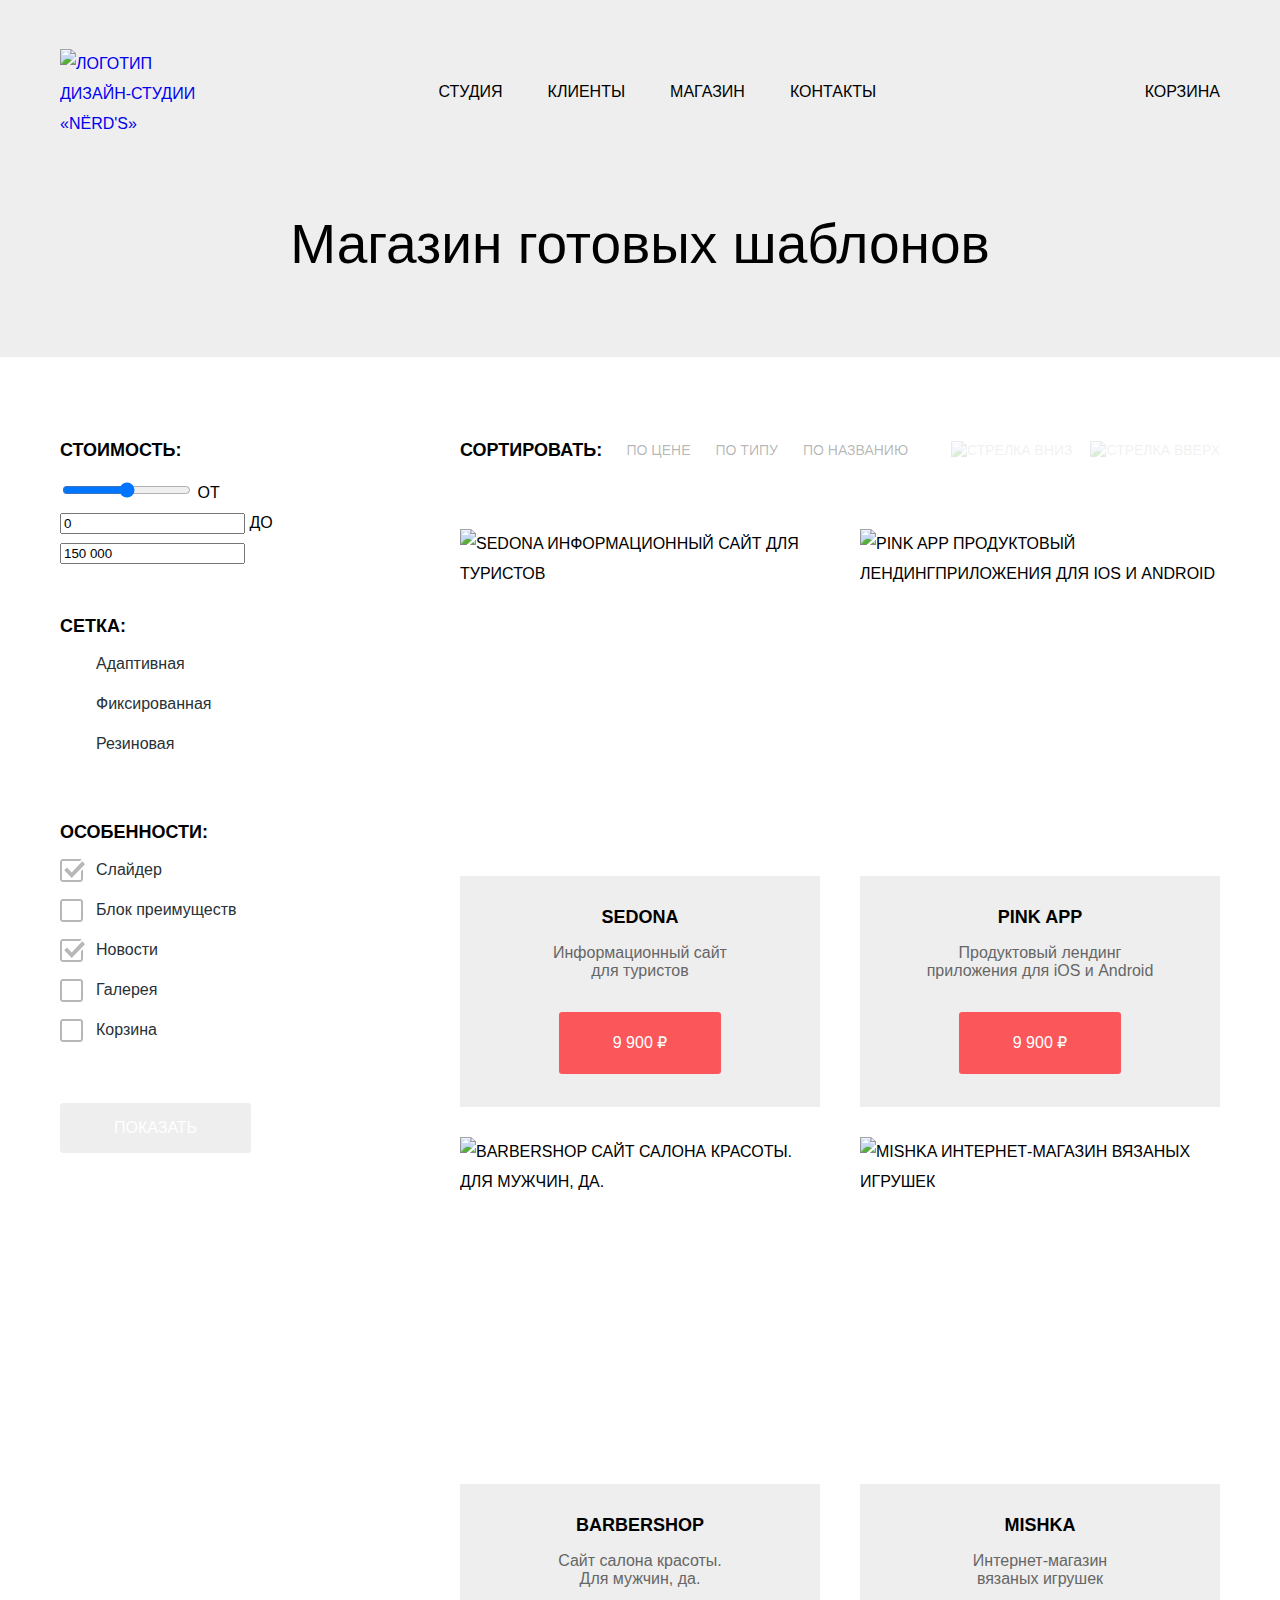
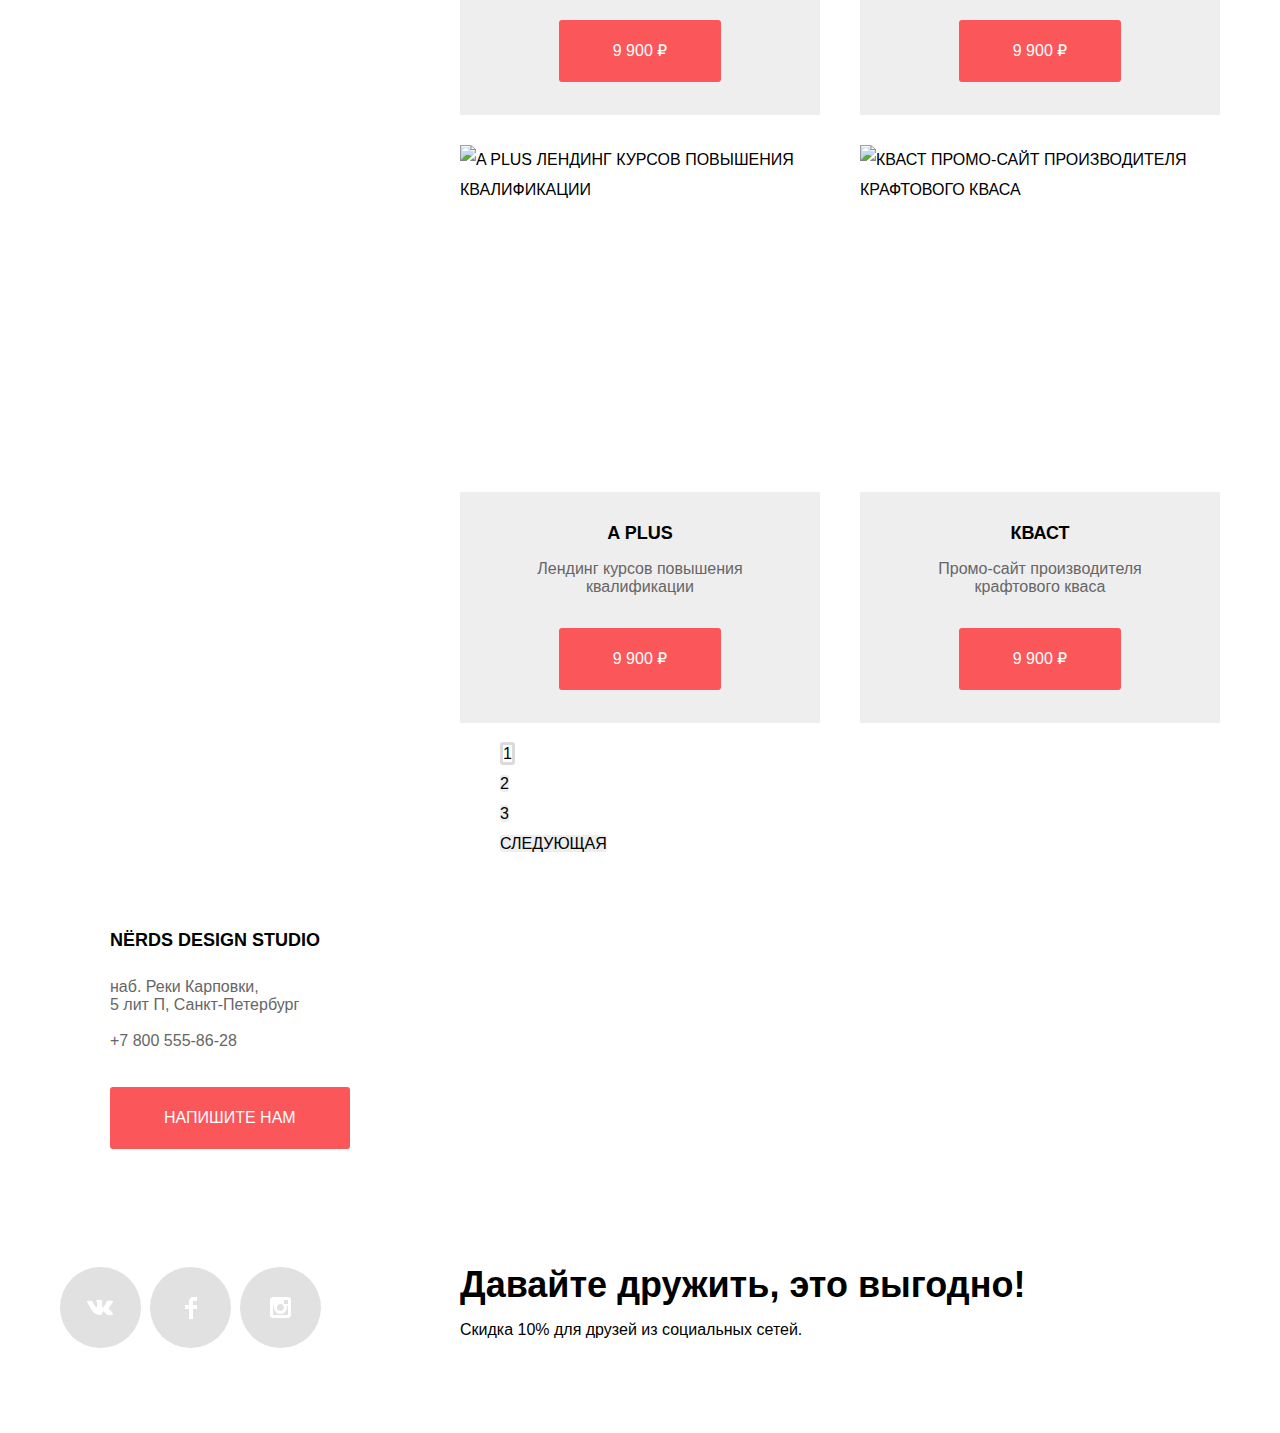
==== catalog.html @ 1e7157af "стилизация чекбоксов" ====
<!DOCTYPE html>
<html lang="ru">
  <head>
    <meta charset="utf-8">
    <title>Дизайн-студия «Nёrd's»</title>
    <link rel="icon" href="favicon.ico">
    <link rel="stylesheet" href="css/normalize.css">
    <link rel="stylesheet" href="css/style.css">
  </head>

  <body class="page-body inner-page">

    <header class="page-header">
      <nav class="page-navigation">
        <div class="page-header-bar">
          <div class="page-navigation-wrapper">
            <a class="page-header-logo" href="index.html">
              <img src="img/nerds-logo.svg" width="159" height="65" alt="Логотип дизайн-студии «Nёrd's»">
            </a>
            <ul class="site-navigation">
              <li><a href="blank.html">Студия</a></li>
              <li><a href="blank.html">Клиенты</a></li>
              <li class="active"><a>Магазин</a></li>
              <li><a href="blank.html">Контакты</a></li>
            </ul>
          <div class="user-navigation">
            <a class="cart-link" href="blank.html">Корзина</a>
          </div>
          </div>
        </div>
      </nav>
    </header>

    <main>
      <section class="main-header">
        <div class="container">
        <h1>Магазин готовых шаблонов</h1>
        </div>
      </section>

      <div class="page-catalog container">
      <section class="filters">
        <h2 class="visually-hidden">Фильтр товаров</h2>
        <form class="filter" method="get" action="https://echo.htmlacademy.ru">
          <fieldset>
            <legend class="filter-group">Стоимость:</legend>
            <input class="filter-input-range filter-input" type="range" id="filter" name="price" min="0" max="150000" step="1">
            <label for="filter-price">От<input type="text" id="filter-price" name="min-price" value="0"></label>
            <label for="filter-price">До<input type="text" id="filter-price" name="max-price" value="150 000"></label>
          </fieldset>
          <fieldset>
            <legend class="filter-group">Сетка:</legend>
            <ul>
              <li class="filter-option filter-radio">
                <input class="visually-hidden filter-input-radio filter-input" type="radio" name="grid-types" value="adaptive" id="filter-adaptive" checked>
                <label for="filter-adaptive">Адаптивная</label>
              </li>
              <li class="filter-option filter-radio">
                <input class="visually-hidden filter-input-radio filter-input" type="radio" name="grid-types" value="fixed" id="filter-fixed">
                <label for="filter-fixed">Фиксированная</label>
              </li>
              <li class="filter-option filter-radio">
                <input class="visually-hidden filter-input-radio filter-input" type="radio" name="grid-types" value="rubber" id="filter-rubber">
                <label for="filter-rubber">Резиновая</label>
              </li>
            </ul>
          </fieldset>
          <fieldset>
            <legend class="filter-group">Особенности:</legend>
            <ul>
              <li class="filter-option filter-checkbox">
                <input class="visually-hidden filter-input-checkbox filter-input" type="checkbox" name="slider" id="filter-slider" checked>
                <label for="filter-slider">Слайдер</label>
              </li>
              <li class="filter-option filter-checkbox">
                <input class="visually-hidden filter-input-checkbox filter-input" type="checkbox" name="benefits-block" id="filter-benefits-block">
                <label for="filter-benefits-block">Блок преимуществ</label>
              </li>
              <li class="filter-option filter-checkbox">
                <input class="visually-hidden filter-input-checkbox filter-input" type="checkbox" name="news" id="filter-news" checked>
                <label for="filter-news">Новости</label>
              </li>
              <li class="filter-option filter-checkbox">
                <input class="visually-hidden filter-input-checkbox filter-input" type="checkbox" name="gallery" id="filter-gallery">
                <label for="filter-gallery">Галерея</label>
              </li>
              <li class="filter-option filter-checkbox">
                <input class="visually-hidden filter-input-checkbox filter-input" type="checkbox" name="basket" id="filter-basket">
                <label for="filter-basket">Корзина</label>
              </li>
            </ul>
          </fieldset>
          <button type="submit" class="button filter-button">Показать</button>
        </form>
      </section>

      <section class="sort">
        <h2 class="filter-group heart-sort">Сортировать:</h2>
        <ul class="sort-list">
          <li class="sort-item">
            <a href="#">По цене</a>
          </li>
          <li class="sort-item">
            <a href="#">По типу</a>
          </li>
          <li class="sort-item">
            <a href="#">По названию</a>
          </li>
          <li class="sort-item arrow">
            <a href="#"><img src="img/icon-down-dir.svg" width="11" height="10" alt="Стрелка вниз"></a>
          </li>
          <li class="sort-item arrow">
            <a href="#"><img src="img/icon-up-dir.svg" width="11" height="10" alt="Стрелка вверх"></a>
          </li>
        </ul>
    </section>

      <section class="templates">
        <h2 class="visually-hidden">Список шаблонов</h2>
        <ul class="template-list">
          <li class="template-item">
            <div class="template-item-description">
              <a class="template-item-title" href="blank.html"><h3>Sedona</h3></a>
              <p class="info-site">Информационный сайт<br> для туристов</p>
              <a class="button template-button" href="blank.html">9 900 ₽</a>
            </div>
            <p class="template-item-image">
            <img class="template-item-image" src="img/catalog/sedona.png" width="358" height="578" alt="Sedona Информационный сайт для туристов">
            </p>
          </li>
          <li class="template-item">
            <div class="template-item-description">
              <a class="template-item-title" href="blank.html"><h3>Pink App</h3></a>
              <p class="info-site">Продуктовый лендинг<br>приложения для iOS и Android</p>
              <a class="button template-button" href="blank.html">9 900 ₽</a>
            </div>
              <p class="template-item-image">
                <img src="img/catalog/pink.png" width="358" height="578" alt="Pink App Продуктовый лендингприложения для iOS и Android">
              </p>
          </li>
          <li class="template-item">
            <div class="template-item-description">
              <a class="template-item-title" href="blank.html"><h3>Barbershop</h3></a>
              <p class="info-site">Сайт салона красоты.<br>Для мужчин, да.</p>
              <a class="button template-button" href="blank.html">9 900 ₽</a>
            </div>
              <p class="template-item-image">
                <img src="img/catalog/barbershop.png" width="358" height="578" alt="Barbershop Сайт салона красоты. Для мужчин, да.">
              </p>
          </li>
          <li class="template-item">
            <div class="template-item-description">
              <a class="template-item-title" href="blank.html"><h3>MISHKA</h3></a>
              <p class="info-site">Интернет-магазин<br> вязаных игрушек</p>
              <a class="button template-button" href="blank.html">9 900 ₽</a>
            </div>
              <p class="template-item-image">
                <img src="img/catalog/mishka.png" width="358" height="578" alt="MISHKA Интернет-магазин вязаных игрушек">
              </p>
          </li>
          <li class="template-item">
            <div class="template-item-description">
              <a class="template-item-title" href="blank.html"><h3>A Plus</h3></a>
              <p class="info-site">Лендинг курсов повышения<br> квалификации</p>
              <a class="button template-button" href="blank.html">9 900 ₽</a>
            </div>
              <p class="template-item-image">
                <img src="img/catalog/aplus.png" width="358" height="578" alt="A Plus Лендинг курсов повышения квалификации">
              </p>
          </li>
          <li class="template-item">
            <div class="template-item-description">
              <a class="template-item-title" href="blank.html"><h3>КВАСТ</h3></a>
              <p class="info-site">Промо-сайт производителя<br>крафтового кваса</p>
              <a class="button template-button" href="blank.html">9 900 ₽</a>
            </div>
              <p class="template-item-image">
                <img src="img/catalog/kvast.png" width="358" height="578" alt="КВАСТ Промо-сайт производителя крафтового кваса">
              </p>
          </li>
        </ul>
        <ul class="pagination-list">
          <li class="pagination-item pagination-item-current">
            <a>1</a>
          </li>
          <li class="pagination-item">
            <a href="#">2</a>
          </li>
          <li class="pagination-item">
            <a href="#">3</a>
          </li>
          <li class="pagination-item">
            <a href="#">Следующая</a>
          </li>
        </ul>
      </section>
        </div>
    </main>

    <footer class="main-footer">
      <div class="container">
      <section class="contacts">
        <h2 class="visually-hidden">Контакты</h2>
        <h3>NЁRDS DESIGN STUDIO</h3>
        <p class="contacts-address">наб. Реки Карповки,<br>
          5 лит П, Санкт-Петербург</p>
        <p class="contacts-phones"><a class="contacts-phone" href="tel:+78005558628">+7 800 555-86-28</a></p>
        <a class="button button-contacts" href="blank.html">Напишите нам</a>
      </section>
        <!-- Здесь будет карта -->

        <div class="footer-columns">
          <section class="footer-social">
            <h2 class="visually-hidden">Давайте дружить!</h2>
            <ul class="social-list">
              <li class="social-item">
                <a class="social-button" href="#">
                  <span class="visually-hidden">Вконтакте</span>
                  <svg width="27" height="15" viewBox="0 0 27 15" fill="none" xmlns="http://www.w3.org/2000/svg">
                    <path d="M16.138 11.51C17.094 11.201 18.318 13.55 19.621 14.449C20.599 15.13 21.348 14.983 21.348 14.983L24.821 14.933C24.821 14.933 26.636 14.821 25.778 13.379C25.707 13.259 25.275 12.31 23.193 10.357C21.016 8.31404 21.311 8.64504 23.932 5.11304C25.529 2.96004 26.168 1.64504 25.968 1.08504C25.776 0.546037 24.603 0.686037 24.603 0.686037L20.69 0.713037C20.309 0.714037 19.986 0.832037 19.839 1.22804C19.836 1.23204 19.218 2.89404 18.394 4.30704C16.653 7.29604 15.958 7.45504 15.67 7.26804C15.009 6.83504 15.176 5.53104 15.176 4.60404C15.176 1.70704 15.608 0.499037 14.33 0.187037C13.903 0.0830374 13.591 0.0150374 12.502 0.00503741C11.11 -0.0159626 9.92797 0.00503743 9.25797 0.334037C8.81297 0.557037 8.47197 1.04604 8.67897 1.07404C8.93897 1.10904 9.52197 1.23404 9.83397 1.66004C10.235 2.21204 10.223 3.44904 10.223 3.44904C10.223 3.44904 10.452 6.86004 9.68297 7.28304C9.15497 7.57304 8.43297 6.98104 6.87997 4.26704C6.08697 2.87904 5.48797 1.34504 5.48797 1.34504C5.48797 1.34504 5.37197 1.06004 5.16197 0.904037C4.91197 0.719037 4.56197 0.660037 4.56197 0.660037L0.84797 0.684037C0.84797 0.684037 0.28997 0.700037 0.0849697 0.946037C-0.0970303 1.16404 0.0699697 1.61404 0.0699697 1.61404C0.0699697 1.61404 2.97897 8.49504 6.27297 11.961C9.29297 15.143 12.725 14.932 12.725 14.932H14.28C14.28 14.932 14.749 14.878 14.989 14.62C15.213 14.38 15.203 13.929 15.203 13.929C15.203 13.929 15.172 11.82 16.138 11.51Z" fill="white"/>
                  </svg>
                </a>
              </li>
              <li class="social-item">
                <a class="social-button" href="#">
                  <span class="visually-hidden">Фейсбук</span>
                  <svg width="12" height="22" viewBox="0 0 12 22" fill="none" xmlns="http://www.w3.org/2000/svg">
                    <path d="M12 4V0H8C5.79086 0 4 1.79086 4 4V8H0V12H4V22H8V12H12V8H8V4H12Z" fill="white"/>
                  </svg>
                </a>
              </li>
              <li class="social-item">
                <a class="social-button" href="#">
                  <span class="visually-hidden">Инстаграм</span>
                  <svg width="21" height="21" viewBox="0 0 21 21" fill="none" xmlns="http://www.w3.org/2000/svg">
                    <path fill-rule="evenodd" clip-rule="evenodd" d="M3 0H18C19.65 0 21 1.35 21 3V18C21 19.65 19.65 21 18 21H3C1.35 21 0 19.65 0 18V3C0 1.35 1.35 0 3 0ZM14 10.5C14 8.57 12.43 7 10.5 7C8.57 7 7 8.57 7 10.5C7 12.43 8.57 14 10.5 14C12.43 14 14 12.43 14 10.5ZM3 18V9H4.181C4.0626 9.49127 4.00186 9.99467 4 10.5C4 14.0899 6.91015 17 10.5 17C14.0899 17 17 14.0899 17 10.5C16.9986 9.99464 16.9379 9.49118 16.819 9H18V18H3ZM14 7H18V3H14V7Z" fill="white"/>
                  </svg>
                </a>
              </li>
            </ul>
          </section>

      <section class="promo">
        <h2 class="promo-header">Давайте дружить, это выгодно!</h2>
        <p class="promo-text">Скидка 10% для друзей из социальных сетей.</p>
      </section>
      </div>
    </div>
    </footer>
    </body>
</html>
---- css/style.css ----
@font-face {
  font-family: "Roboto";
  font-weight: 400;
  font-style: normal;
  font-display: swap;
  src: url("../fonts/roboto.woff2") format("woff2"),
       url("../fonts/roboto.woff") format("woff");
}

@font-face {
  font-family: "Roboto";
  font-weight: 500;
  font-style: normal;
  font-display: swap;
  src: url("../fonts/robotomedium.woff2") format("woff2"),
       url("../fonts/robotomedium.woff") format("woff");
}

@font-face {
  font-family: "Roboto";
  font-weight: 700;
  font-style: normal;
  font-display: swap;
  src: url("../fonts/robotobold.woff2") format("woff2"),
       url("../fonts/robotobold.woff") format("woff");
}

/* Variables */

:root {
  --basic-color: #FFFFFF;
  --basic-color-active: rgba(255, 255, 255, 0.3);
  --basic-dark-hover: rgba(68, 68, 68, 0.5);
  --basic-black: #000000;
  --basic-dark: #666666;
  --basic-extra-dark: #283136;
  --basic-gray-dark: #444444;
  --basic-black-active: rgba(0, 0, 0, 0.3);
  --basic-black-sort: rgba(0, 0, 0, 0.6);
  --black-light: rgba(0, 0, 0, 0.0001);
  --basic-filter: #4D4D4D;
  --filter-extra-light: rgba(77, 77, 77, 0.1);
  --filter-light: rgba(77, 77, 77, 0.4);
  --basic-filter-disabled: rgba(40, 49, 54, 0.3);
  --pagination-light: #DBDBDB;
  --gray-light: #B4B9BB;
  --gray-super-light: #C1C1C1;
  --basic-gray: #EEEEEE;
  --basic-color-gray: #E1E1E1;
  --basic-gray-light:#D7DCDE;
  --gray-hover: #DFDFDF;
  --gray-activ: #D5D5D5;
  --basic-red: #FB565A;
  --button-basic-green: #00CA74;
  --button-basic-yellow: #EFC849;
  --red-hover: #E74246;
  --red-activ: #D7373B;
  --button-app-hover: #00BC6C;
  --button-app-activ: #00AA62;
  --button-presentation-hover: #EAB534;
  --button-presentation-activ: #E5A722;
}

.page-body {
  min-width: 1240px;
  margin: 0;
  padding: 0;
  font-family: "Roboto", Arial, sans-serif;
  font-size: 16px;
  line-height: 30px;
  font-weight: 500;
  color: var(--basic-black);
  text-transform: uppercase;
  background-color: var(--basic-color);
  background-position: top center;
  background-repeat: no-repeat;
}

a {
  text-decoration: none;
}

img {
  max-width: 100%;
  height: auto;
}

.visually-hidden {
  position: absolute;
  width: 1px;
  height: 1px;
  margin: -1px;
  border: 0;
  padding: 0;
  white-space: nowrap;
  clip-path: inset(100%);
  clip: rect(0 0 0 0);
  overflow: hidden;
}

/* Grid */

.page {
  height: 100%;
}

.page-body {
  min-height: 100%;
  display: grid;
  grid-template-rows: min-content 1fr min-content;
  align-content: start;
}

/* Main-header */

h1 {
  max-width: 1200px;
  background-color: var(--basic-gray);
  font-size: 55px;
  line-height: 55px;
  font-weight: 500;
  padding-top: 78px;
  padding-bottom: 85px;
  margin-top: 0;
}

.main-header {
  text-transform: none;
  text-align: center;
  margin-bottom: 78px;
  background-color: var(--basic-gray);
}

/* Page-header */

.page-header {
  background-color: var(--basic-gray);
  margin: 0;
}

/* Container */

.container {
  width: 1160px;
  margin: 0 auto;
  padding: 0;
}

/* Logo */

.page-header-bar {
  background-color: var(--basic-gray);
}

.page-header-logo {
  justify-self: left;
}

.page-header-logo:hover {
  opacity: 0.7;
}

.page-header-logo:active {
  opacity: 0.3;
}

/* Site navigation */

.page-navigation {
  display: grid;
}

.page-navigation-wrapper {
  display: grid;
  grid-template-columns: 160px 1fr min-content;
  width: 1160px;
  margin: 0 auto;
  padding-top: 49px;
  gap: 25px;
  font-size: 16px;
  line-height: 30px;
  color: var(--basic-black);
  background-color: var(--basic-gray);
}

.site-navigation {
  display: flex;
  justify-content: center;
  flex-wrap: wrap;
  list-style: none;
  margin: 0;
  padding: 0;
  min-height: 65px;
}

.site-navigation li:not(:last-child) {
  padding-right: 45px;
}

.site-navigation a:hover {
  color: var(--basic-red);
}

.site-navigation a:active {
  color: var(--basic-black-active);
}

/* User navigation */

.user-navigation {
  max-width: 140px;
}

.site-navigation a,
.user-navigation a {
  color: var(--basic-black);
  display: block;
  padding-top: 28px;
}

.user-navigation a:hover {
  color: var(--basic-red);
}

.user-navigation a:active {
  color: var(--basic-black-active);
}

/* Cart link */

.cart-link::before {
  content: "";
  position: absolute;
  top: 35px;
  left: 10px;
  width: 15px;
  height: 15px;
  background-image: url("../img/cart-icon.svg");
  background-repeat: no-repeat;
  background-position: 0 0;
}

.user-navigation .cart-link {
  padding-left: 50px;
  position: relative;
}

/* Features */

.main-features {
  background-color: var(--basic-gray);
}

.features {
  position: relative;
  background-color: var(--basic-gray);
  margin-bottom: 80px;
}

.features-list {
  margin: 0;
  padding: 0;
  list-style: none;
}

.slide {
  display: none;
}

.slide-current {
  display: block;
}

.feature-item {
  position: relative;
  text-align: left;
}

.feature-item-1::after {
  content: "";
  position: absolute;
  width: 760px;
  height: 431px;
  right: 0;
  bottom: 0;
  background-image: url("../img/slides/three-iPhones.png");
  background-position: 0 0;
  background-repeat: no-repeat;
}

.feature-item-2::after {
  content: "";
  position: absolute;
  width: 760px;
  height: 431px;
  right: 0;
  bottom: 0;
  background-image: url("../img/slides/two-MAC-screens.png");
  background-position: 0 0;
  background-repeat: no-repeat;
}

.feature-item-3::after {
  content: "";
  position: absolute;
  width: 760px;
  height: 431px;
  right: 0;
  bottom: 0;
  background-image: url("../img/slides/tablet-and-iPhone.png");
  background-position: 0 0;
  background-repeat: no-repeat;
}

.feature-item h3 {
  text-transform: none;
  font-size: 55px;
  line-height: 55px;
  font-weight: 500;
  margin: 0;
  padding-top: 78px;
}

.feature-item p {
  text-transform: none;
  font-size: 16px;
  line-height: 24px;
  font-weight: 400;
  margin: 0;
  margin-top: 25px;
  margin-bottom: 38px;
}

.slide-button {
  margin-bottom: 80px;
}

.slider-controls {
  position: absolute;
  bottom: 96px;
  left: 536px;
  z-index: 20;
  display: flex;
  width: 88px;
  justify-content: space-between;
}

.slider-controls button {
  padding: 0;
  width: 18px;
  height: 18px;
  background-color: var(--basic-color);
  border: 2px solid var(--basic-color);
  border-radius: 50%;
  cursor: pointer;
  position: relative;
}

.slider-controls .current::after {
  content: "";
  position: absolute;
  width: 6px;
  height: 6px;
  top: 2px;
  left: 2px;
  background-color: var(--basic-color);
  border: 2px solid var(--gray-super-light);
  border-radius: 50%;
  cursor: pointer;
}

/* Button */

.button {
  display: inline-block;
  padding: 16px 54px;
  font: inherit;
  text-align: center;
  color: var(--basic-color);
  vertical-align: middle;
  text-transform: uppercase;
  background-color: var(--basic-red);
  border: none;
  border-radius: 3px;
}

.button:hover {
  background-color: var(--red-hover);
}

.button:active {
  background-color: var(--red-activ);
  color: var(--basic-color-active);
}

.button-green {
  background-color: var(--button-basic-green);
}

.button-green:hover {
  background-color: var(--button-app-hover);
}

.button-green:active {
  background-color: var(--button-app-activ);
  color: var(--basic-color-active);
}

.button-yellow {
  background-color: var(--button-basic-yellow);
}

.button-yellow:hover {
  background-color: var(--button-presentation-hover);
}

.button-yellow:active {
  background-color: var(--button-presentation-activ);
  color: var(--basic-color-active);
}

.filter-button {
  line-height: 18px;
  background-color: var(--basic-gray);
}

.filter-button:hover {
  line-height: 18px;
  background-color: var(--gray-hover);
}

.filter-button:hover {
  line-height: 18px;
  background-color: var(--gray-activ);
  color: var(--basic-black-active);
}

/* Services */

.services {
  margin-bottom: 121px;
}

.services-list {
  display: grid;
  grid-template-columns: 1fr 1fr 1fr;
  column-gap: 100px;
  margin: 0;
  padding: 0;
  list-style: none;
}

.services-item h3 {
  font-size: 24px;
  line-height: 30px;
  font-weight: 700;
  margin-top: 25px;
}

.services-item p {
  text-transform: none;
  font-size: 16px;
  line-height: 24px;
  font-weight: 400;
  margin-top: 16px;
  margin-bottom: 32px;
}

  /* index-column */

.index-column {
  display: grid;
  grid-template-columns: 1fr 1fr 1fr;
  column-gap: 100px;
  margin: 0;
  padding: 0;
  margin-bottom: 73px;
}

  /* Company */

.company {
  grid-column-start: 1;
  grid-column-end: 3;
  margin: 0;
  padding: 0;
  }

.company .company-info {
  text-transform: none;
  font-size: 45px;
  line-height: 45px;
  font-weight: 500;
  margin: 0;
  margin-top: 34px;
  margin-bottom: 32px;
}

.company .company-text {
  text-transform: none;
  font-size: 16px;
  line-height: 24px;
  font-weight: 400;
  margin-bottom: 40px;
}

.company h3 {
  font-size: 16px;
  line-height: 24px;
  font-weight: 700;
  margin: 0;
}

.company-list {
  list-style: none;
  text-transform: none;
  font-size: 16px;
  line-height: 24px;
  font-weight: 400;
  margin: 0;
  padding: 0;
}

.company-item {
  margin-top: 24px;
}

/* Statistics */

.statistics h3 {
  font-size: 16px;
  line-height: 24px;
  font-weight: 700;
  text-align: center;
  margin-top: 37px;
  margin-bottom: 31px;
}

.statistics dl {
  display: grid;
  grid-template-columns: 1fr 1fr 1fr;
  column-gap: 20px;
  row-gap: 10px;
  margin: 0;
  padding: 0;
}

.statistics dd {
  grid-row: 1 / 2;
  margin: 0;
  font-size: 45px;
  line-height: 64px;
  font-weight: 700;
}

.statistics sup {
  font-size: 26px;
  line-height: 40px;
  font-weight: 700;
}

.statistics dt {
  text-transform: none;
  font-size: 16px;
  line-height: 18px;
  font-weight: 400;
}

/* Clients */

.clients {
  margin-bottom: 80px;
}

.clients-list {
  display: grid;
  grid-template-columns: repeat(4, 1fr);
  column-gap: 40px;
  min-height: 184px;
  margin: 0;
  padding: 0;
  list-style: none;
}

.clients-item {
  text-align: center;
  margin: auto;
}

.clients-item img {
  opacity: 0.2;
}

.clients-item img:hover {
  opacity: 1.0;
}

.clients-item img:active {
  opacity: 0.1;
}

/* Footer */

.contacts {
  padding: 50px;
}

.contacts h3 {
  font-size: 18px;
  line-height: 30px;
  font-weight: 700;
  margin: 0;
  padding: 0;
  margin-bottom: 23px;
}

.contacts p {
  font-size: 16px;
  line-height: 18px;
  font-weight: 400;
  text-transform: none;
  color: var(--basic-dark);
}

.contacts-address {
  margin-bottom: 18px;
}

.contacts-phone {
  color: var(--basic-dark);
}

.contacts-phones {
  margin-bottom: 37px;
}

.footer-columns {
  display: grid;
  grid-template-columns: 1fr 1fr 1fr;
  column-gap: 40px;
  margin-top: 68px;
  margin-bottom: 76px;
}

.social-list {
  display: flex;
  flex-wrap: wrap;
  justify-content: space-between;
  width: 261px;
  margin: 0;
  padding: 0;
  list-style: none;
}

.social-button {
  display: flex;
  align-items: center;
  justify-content: center;
  width: 81px;
  height: 81px;
  background-color: var(--basic-color-gray);
  border-radius: 50%;
  color: inherit;
}

.social-button:hover {
  background-color: var(--red-hover);
}

.social-button:active {
  background-color: var(--red-activ);
}

.social-button:active svg {
  opacity: 0.3;
}

.promo {
  grid-column-start: 2;
  grid-column-end: -1;
}

.promo-header {
  font-size: 36px;
  line-height: 36px;
  font-weight: 700;
  text-transform: none;
  padding: 0;
  margin: 0;
}

.promo-text {
  font-size: 16px;
  line-height: 22px;
  font-weight: 400;
  text-transform: none;
}

/* Popup */

.appointment h2 {
  font-size: 45px;
  line-height: 53px;
  font-weight: 700;
  text-transform: none;
}

.appointment-item label {
  font-size: 16px;
  line-height: 18px;
  font-weight: 700;
  text-transform: none;
}

.appointment-item input {
  font-size: 16px;
  line-height: 18px;
  font-weight: 400;
  background-color: transparent;
  border: 2px solid var(--basic-gray-light);
}

.appointment-item input:hover {
  border: 2px solid var(--gray-light);
  color: var(--basic-dark-hover);
}

.appointment-item input:focus {
  border: 2px solid var(--basic-black);
  color: var(--basic-gray-dark);
}

/* Grid */

.page-catalog {
  display: grid;
  grid-template-columns: 260px 1fr;
  column-gap: 140px;
  align-content: start;
}

/* Filters */

.filters {
  width: 260px;
  grid-row: 1 / 3;
  padding: 0;
  margin: 0;
}

.filter fieldset {
  padding: 0;
  margin: 0;
  margin-bottom: 43px;
  border: none;
}

.filter-group {
  font-size: 18px;
  line-height: 30px;
  font-weight: 700;
  padding: 0;
  margin: 0;
  margin-bottom: 16px;
}

.filter legend {
  margin-bottom: 13px;
}

.filter ul {
  list-style: none;
  text-transform: none;
  color: var(--basic-extra-dark);
  line-height: 20px;
  font-size: 16px;
  font-weight: 400;
  padding: 0;
  margin: 0;
}

.filter-option {
  margin-bottom: 20px;
  padding-left: 36px;
}

.filter-option label {
  position: relative;
  display: block;
  cursor: pointer;
  user-select: none;
}

.filter-input:hover + label {
  color: var(--basic-extra-dark);
}

.filter-input:disabled + label {
  color: var(--basic-filter-disabled);
}

.filter-input-checkbox:not(:checked) + label::before {
  content: "";
  position: absolute;
  left: -36px;
  top: -1px;
  width: 23px;
  height: 23px;
  background-image: url("../img/checkbox-off.svg");
  background-repeat: no-repeat;
  background-position: 0 0;
  opacity: 0.4;

}

.filter-input-checkbox:checked + label::after {
  content: "";
  position: absolute;
  top: -1px;
  left: -36px;
  width: 25px;
  height: 23px;
  background-image: url("../img/checkbox-on.svg");
  background-repeat: no-repeat;
  background-position: 0 0;
  opacity: 0.4;
}

/* Sort */

.sort {
  display: flex;
  flex-basis: 760px;
  align-content: flex-start;
  grid-column: 2 / -1;
  padding: 0;
  margin: 0;
  margin-bottom: 48px;
}

.heart-sort {
  flex-grow: 1;
}

.sort-list{
  display: flex;
  align-items: flex-start;
  justify-content: flex-end;
  flex-wrap: wrap;
  list-style: none;
  padding: 0;
  margin: 0;
}

.sort-item a {
  line-height: 18px;
  font-size: 14px;
  font-weight: 400;
  color: var(--basic-black-active);
}

.sort-list li:not(.arrow) {
  margin-right: 25px;
}

.sort-item a:hover {
  color: var(--basic-black-sort);
}

.sort-item a:active {
  color: var(--basic-black);
}

.sort-list .arrow {
  margin-left: 18px;
  opacity: 0.2;
}

.sort-list .arrow:first-child {
  margin-left: 24px;
}

.sort-list .arrow:hover {
  opacity: 0.5;
}

.sort-list .arrow:active {
  opacity: 1;
}

/* Templates */

.templates {
  grid-column: 2 / 3;
  padding: 0;
  margin: 0;
}

.template-list {
  display: grid;
  grid-template-columns: 1fr 1fr;
  column-gap: 40px;
  row-gap: 30px;
  list-style: none;
  padding: 0;
  margin: 0;
}

.template-item {
  position: relative;
  width: 358px;
  min-height: 578px;
  margin: 0;
  padding: 0;
}

.template-item-description {
  position: absolute;
  bottom: 0px;
  background-color: var(--basic-gray);
  text-align: center;
  width: 360px;
  min-height: 231px;
  margin: 0;
  padding: 0;
}

.template-item h3 {
  font-size: 18px;
  line-height: 30px;
  font-weight: 700;
  margin: 0;
  margin-top: 26px;
  margin-bottom: 12px;
}

.template-item-title {
  color: var(--basic-black);
}

.template-item-title:hover {
  color: var(--basic-red);
}

.template-item-title:active {
  color: var(--basic-black-active);
}

.template-item-image {
  width: 358px;
  height: 578px;
  margin: 0;
}

.info-site {
  font-size: 16px;
  line-height: 18px;
  font-weight: 400;
  color: var(--basic-dark);
  text-transform: none;
  padding: 0;
  margin: 0;
  margin-bottom: 32px;
}

/* .template-button {
  margin-top: 32px;
  margin-bottom: 44px;
}
*/

/* Pagination */

.pagination-list {
  list-style: none;
}

.pagination-item a {
  color: var(--basic-black);
  background-color: var(--basic-gray);
  border-radius: 3px;
}

.pagination-item a:hover {
  color: var(--basic-black);
  background-color: var(--gray-hover);
  border-radius: 3px;
}

.pagination-item a:hover {
  color: var(--basic-black-active);
  background-color: var(--gray-activ);
  border-radius: 3px;
}

.pagination-item-current a,
.pagination-item-current a:hover,
.pagination-item-current a:focus,
.pagination-item-current a:active {
  background-color: var(--black-light);
  border: 3px solid var(--pagination-light);
  border-radius: 3px;
}
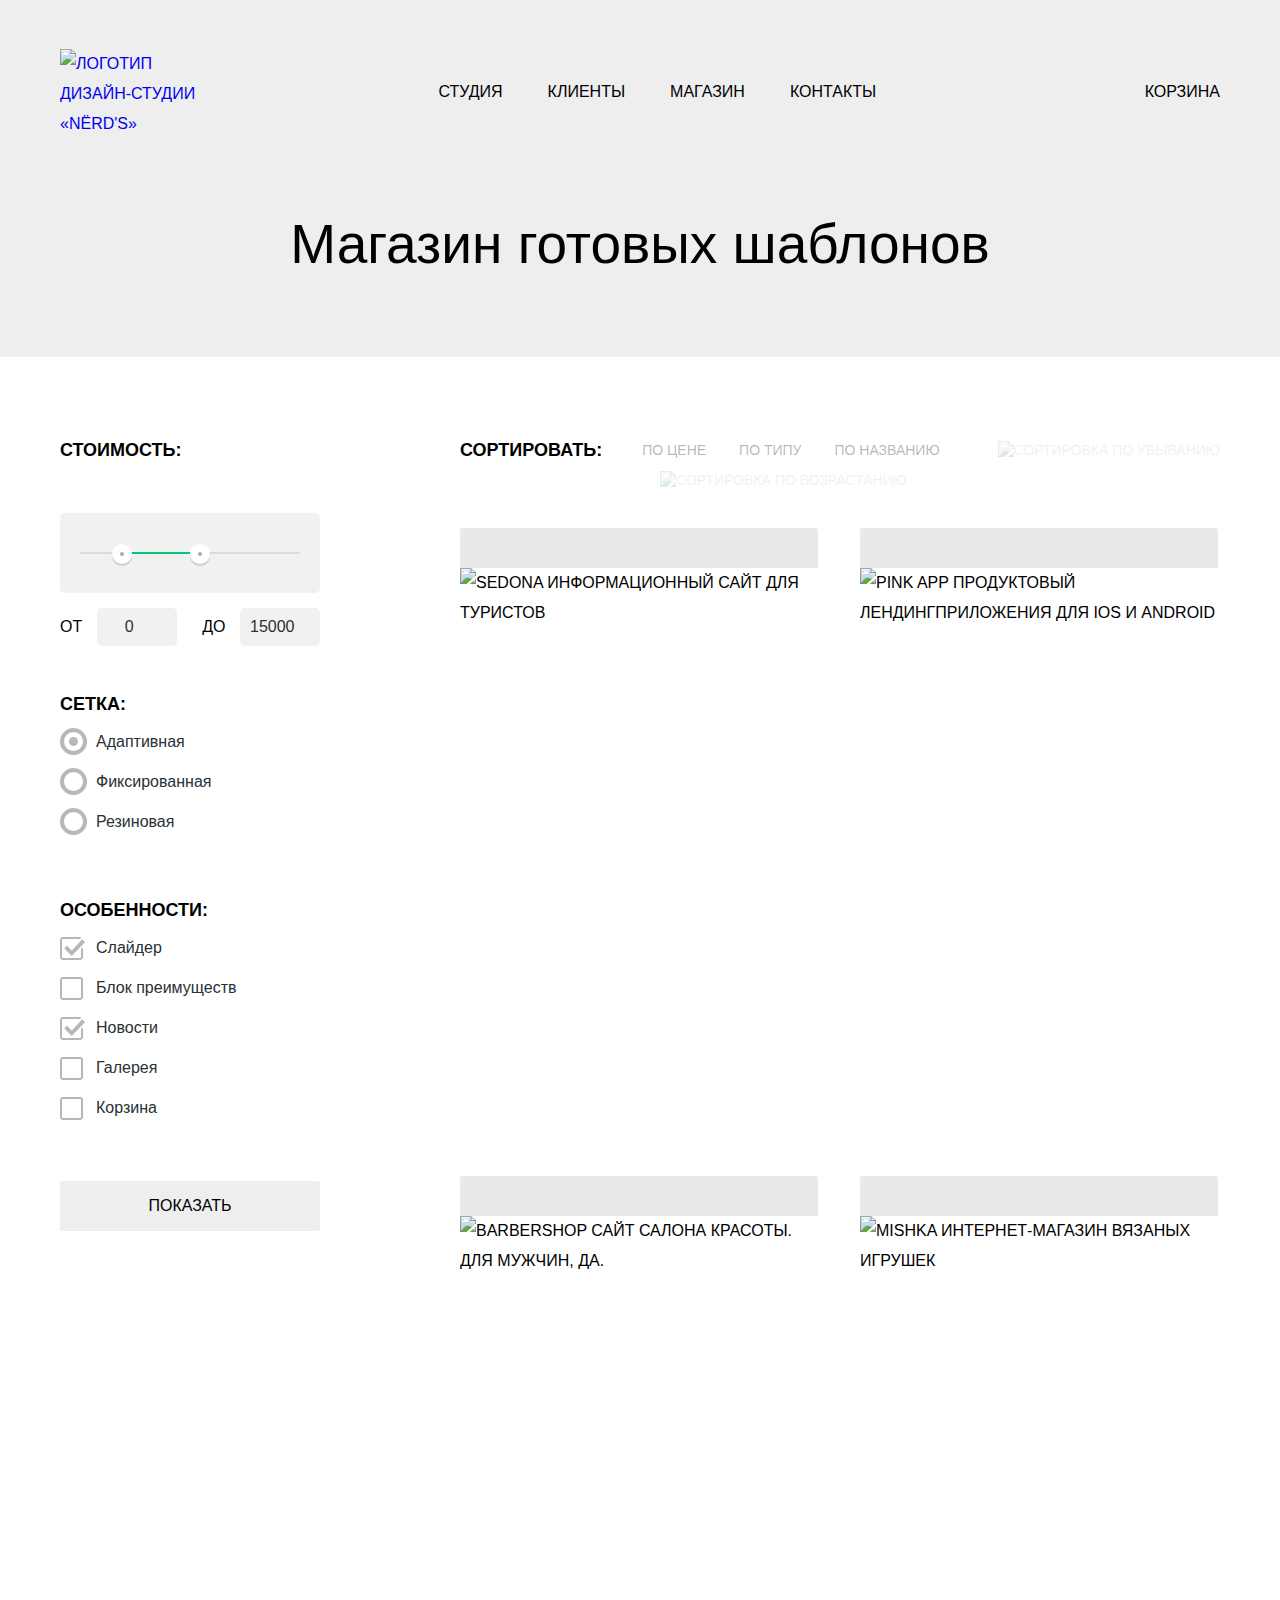
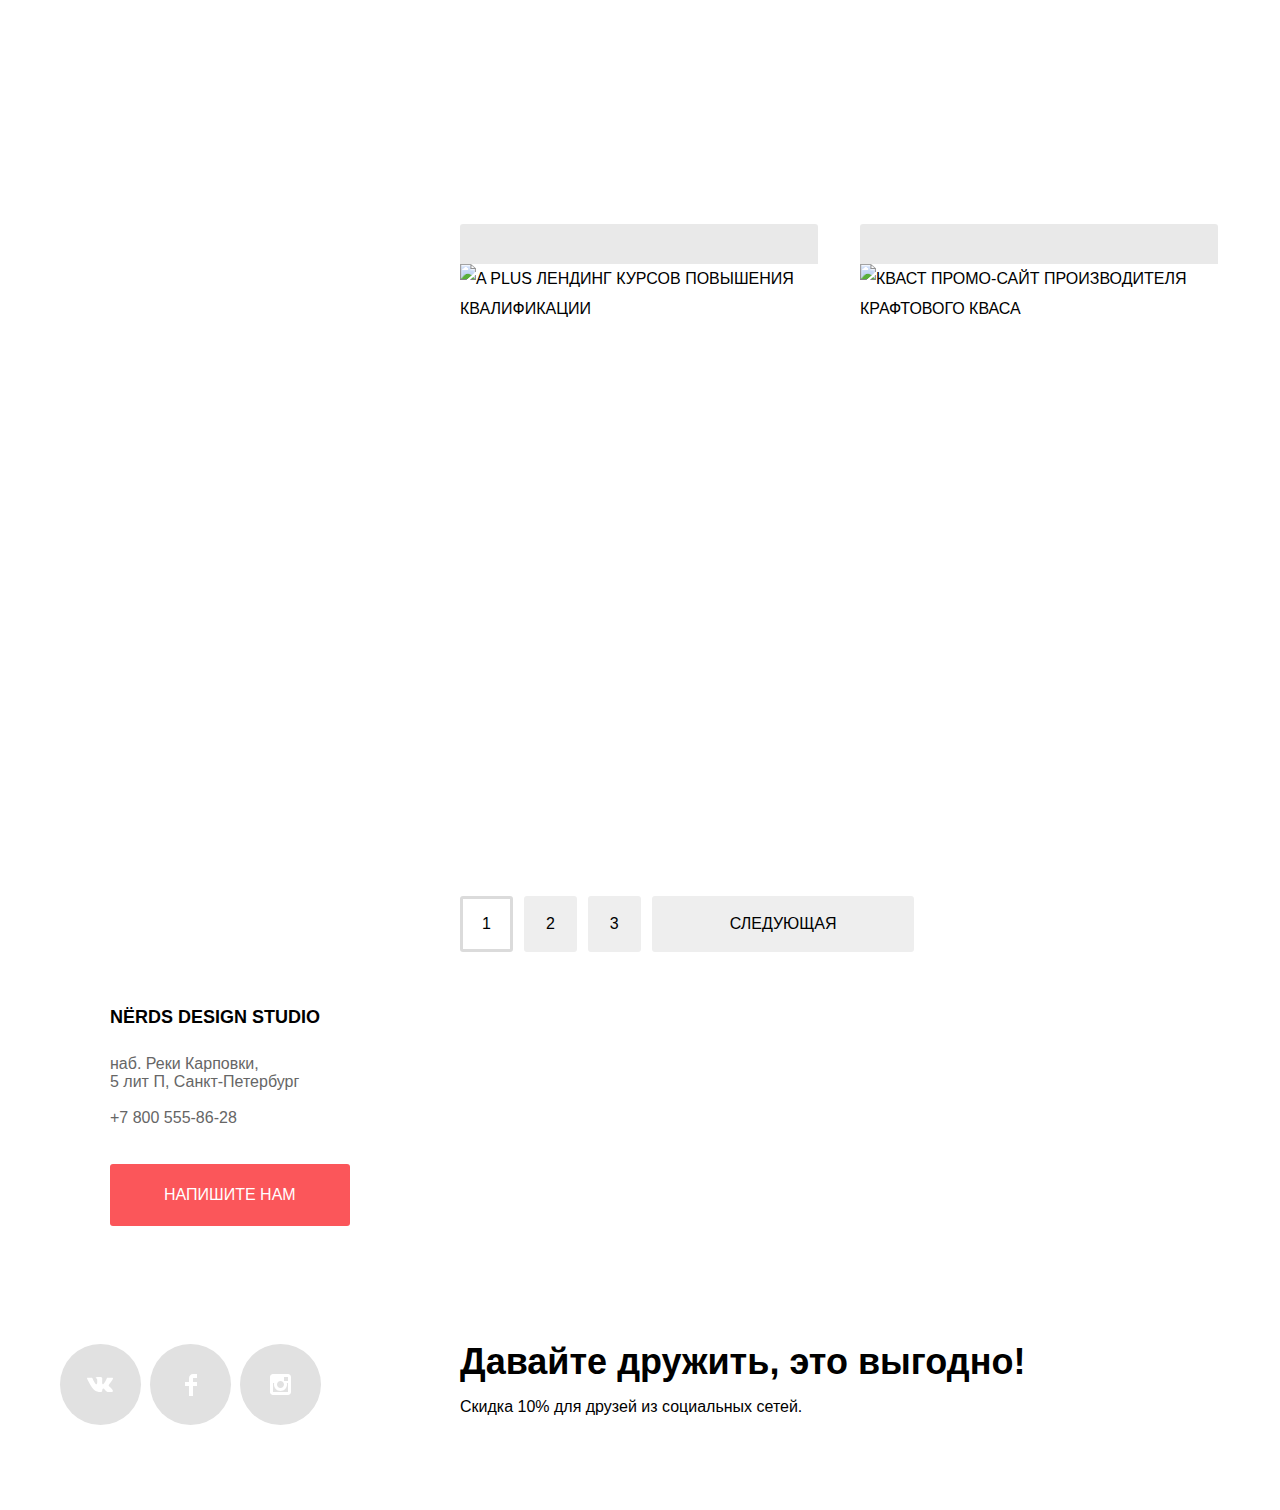
==== commit b665a696: "стилизация" ====
--- a/catalog.html
+++ b/catalog.html
@@ -44,9 +44,23 @@
         <form class="filter" method="get" action="https://echo.htmlacademy.ru">
           <fieldset>
             <legend class="filter-group">Стоимость:</legend>
-            <input class="filter-input-range filter-input" type="range" id="filter" name="price" min="0" max="150000" step="1">
-            <label for="filter-price">От<input type="text" id="filter-price" name="min-price" value="0"></label>
-            <label for="filter-price">До<input type="text" id="filter-price" name="max-price" value="150 000"></label>
+            <div class="range-filter">
+              <div class="range-controls">
+                <div class="scale">
+                  <div class="bar" style="width: 30%; margin-left: 20%"></div>
+                </div>
+                <div class="toggle toggle-min" tabindex="0" style="left: 20%"></div>
+                <div class="toggle toggle-max" tabindex="0" style="left: 50%"></div>
+              </div>
+              <div class="price-controls">
+                <label class="min-price">
+                  от <input type="number" name="min-price" value="0">
+                </label>
+                <label class="max-price">
+                  до <input type="number" name="max-price" value="150000">
+                </label>
+              </div>
+            </div>
           </fieldset>
           <fieldset>
             <legend class="filter-group">Сетка:</legend>
@@ -106,11 +120,11 @@
           <li class="sort-item">
             <a href="#">По названию</a>
           </li>
+          <li class="sort-item arrow arrow-down">
+            <a href="#"><img src="img/icon-down-dir.svg" width="11" height="10" alt="Сортировка по убыванию"></a>
+          </li>
           <li class="sort-item arrow">
-            <a href="#"><img src="img/icon-down-dir.svg" width="11" height="10" alt="Стрелка вниз"></a>
-          </li>
-          <li class="sort-item arrow">
-            <a href="#"><img src="img/icon-up-dir.svg" width="11" height="10" alt="Стрелка вверх"></a>
+            <a href="#"><img src="img/icon-up-dir.svg" width="11" height="10" alt="Сортировка по возрастанию"></a>
           </li>
         </ul>
     </section>
@@ -189,7 +203,7 @@
           <li class="pagination-item">
             <a href="#">3</a>
           </li>
-          <li class="pagination-item">
+          <li class="pagination-item next">
             <a href="#">Следующая</a>
           </li>
         </ul>
--- a/css/style.css
+++ b/css/style.css
@@ -43,7 +43,9 @@
   --filter-light: rgba(77, 77, 77, 0.4);
   --basic-filter-disabled: rgba(40, 49, 54, 0.3);
   --pagination-light: #DBDBDB;
+  --gray-light-150: #ABABAB;
   --gray-light: #B4B9BB;
+  --gray-light-100: #f1f1f1;
   --gray-super-light: #C1C1C1;
   --basic-gray: #EEEEEE;
   --basic-color-gray: #E1E1E1;
@@ -359,10 +361,10 @@
 .slider-controls .current::after {
   content: "";
   position: absolute;
-  width: 6px;
-  height: 6px;
-  top: 2px;
-  left: 2px;
+  width: 4px;
+  height: 4px;
+  top: 3px;
+  left: 3px;
   background-color: var(--basic-color);
   border: 2px solid var(--gray-super-light);
   border-radius: 50%;
@@ -420,19 +422,21 @@
 }
 
 .filter-button {
+  display: block;
+  width: 100%;
   line-height: 18px;
   background-color: var(--basic-gray);
+  color: var(--basic-black);
 }
 
 .filter-button:hover {
-  line-height: 18px;
   background-color: var(--gray-hover);
 }
 
-.filter-button:hover {
-  line-height: 18px;
+.filter-button:active {
   background-color: var(--gray-activ);
   color: var(--basic-black-active);
+  box-shadow: inset 0px 3px 0px rgba(0, 1, 1, 0.1);
 }
 
 /* Services */
@@ -730,6 +734,12 @@
   color: var(--basic-gray-dark);
 }
 
+.close-button {
+  height: 21px;
+  width: 21px;
+  border: none;
+  background-image: url(../img/close-cross.svg);
+}
 /* Grid */
 
 .page-catalog {
@@ -766,6 +776,78 @@
 
 .filter legend {
   margin-bottom: 13px;
+}
+
+.range-filter {
+  width: 260px;
+  margin-top: 35px;
+}
+
+.range-controls {
+  position: relative;
+  height: 41px;
+  margin-bottom: 15px;
+  padding-top: 39px;
+  padding-right: 20px;
+  padding-left: 20px;
+  background-color: var(--gray-light-100);
+  border-radius: 5px;
+}
+
+.range-controls .scale {
+  height: 2px;
+  background: #d7dcde;
+}
+
+.range-controls .bar {
+  width: 70%;
+  height: 2px;
+  background: var(--button-basic-green);
+}
+
+.range-controls .toggle {
+  position: absolute;
+  top: 31px;
+  left: 0;
+  width: 4px;
+  height: 4px;
+  padding: 0;
+  border: 8px solid var(--basic-color);
+  background-color: var(--gray-light-150);
+  border-radius: 50%;
+  box-shadow: 0px 2px 1px rgba(0, 0, 0, 0.15);
+  cursor: pointer;
+}
+
+.range-controls .toggle-min {
+  left: 18px;
+}
+
+.range-controls .toggle-max {
+  left: 160px;
+}
+
+.price-controls {
+  display: flex;
+  justify-content: space-between;
+}
+
+.price-controls label {
+  font-weight: 400;
+  font-size: 16px;
+}
+
+.price-controls input {
+  width: 60px;
+  padding: 10px;
+  margin-left: 10px;
+  text-align: center;
+  color: #283136;
+  border: none;
+  border-radius: 5px;
+  background: #f1f1f1;
+  font-family: inherit;
+  font-size: inherit;
 }
 
 .filter ul {
@@ -826,26 +908,51 @@
   opacity: 0.4;
 }
 
+.filter-input-radio + label::before {
+  content: "";
+  position: absolute;
+  left: -36px;
+  top: -4px;
+  width: 19px;
+  height: 19px;
+  border: 4px solid var(--basic-filter);
+  border-radius: 50%;
+  opacity: 0.4;
+}
+
+.filter-input-radio:checked + label::after {
+  content: "";
+  position: absolute;
+  top: 5px;
+  left: -27px;
+  width: 9px;
+  height: 9px;
+  background-color: var(--basic-filter);
+  border-radius: 50%;
+  opacity: 0.4;
+}
+
 /* Sort */
 
 .sort {
   display: flex;
   flex-basis: 760px;
   align-content: flex-start;
+  justify-content: space-between;
   grid-column: 2 / -1;
   padding: 0;
   margin: 0;
-  margin-bottom: 48px;
+  margin-bottom: 33px;
 }
 
 .heart-sort {
-  flex-grow: 1;
-}
-
-.sort-list{
+  margin-right: 40px;
+}
+
+.sort-list {
   display: flex;
   align-items: flex-start;
-  justify-content: flex-end;
+  justify-content: space-between;
   flex-wrap: wrap;
   list-style: none;
   padding: 0;
@@ -876,8 +983,8 @@
   opacity: 0.2;
 }
 
-.sort-list .arrow:first-child {
-  margin-left: 24px;
+.sort-list .arrow-down {
+  margin-left: 25px;
 }
 
 .sort-list .arrow:hover {
@@ -904,6 +1011,7 @@
   list-style: none;
   padding: 0;
   margin: 0;
+  margin-bottom: 54px;
 }
 
 .template-item {
@@ -912,9 +1020,24 @@
   min-height: 578px;
   margin: 0;
   padding: 0;
+  padding-top: 40px;
+}
+
+.template-item::before {
+  content: "";
+  position: absolute;
+  top: 0px;
+  left: 0px;
+  width: 358px;
+  height: 40px;
+  border-top-left-radius: 3px;
+  border-top-right-radius: 3px;
+  background-color: var(--basic-filter);
+  opacity: 0.12;
 }
 
 .template-item-description {
+  display: none;
   position: absolute;
   bottom: 0px;
   background-color: var(--basic-gray);
@@ -963,6 +1086,10 @@
   margin-bottom: 32px;
 }
 
+.template-item:hover .template-item-description {
+  display: blok;
+}
+
 /* .template-button {
   margin-top: 32px;
   margin-bottom: 44px;
@@ -972,10 +1099,20 @@
 /* Pagination */
 
 .pagination-list {
+  display: flex;
+  flex-wrap: wrap;
+  padding: 0;
+  margin: 0;
   list-style: none;
 }
 
+.pagination-item {
+  margin-right: 11px;
+}
+
 .pagination-item a {
+  display: block;
+  padding: 13px 22px;
   color: var(--basic-black);
   background-color: var(--basic-gray);
   border-radius: 3px;
@@ -984,13 +1121,12 @@
 .pagination-item a:hover {
   color: var(--basic-black);
   background-color: var(--gray-hover);
-  border-radius: 3px;
-}
-
-.pagination-item a:hover {
+}
+
+.pagination-item a:active {
   color: var(--basic-black-active);
   background-color: var(--gray-activ);
-  border-radius: 3px;
+  box-shadow: inset 0px 3px 0px rgba(0, 1, 1, 0.1);
 }
 
 .pagination-item-current a,
@@ -1000,4 +1136,13 @@
   background-color: var(--black-light);
   border: 3px solid var(--pagination-light);
   border-radius: 3px;
-}
+  padding: 10px 19px;
+}
+
+.next a {
+  padding: 13px 78px;
+}
+
+.pagination-item:last-child {
+  margin-right: 0;
+}
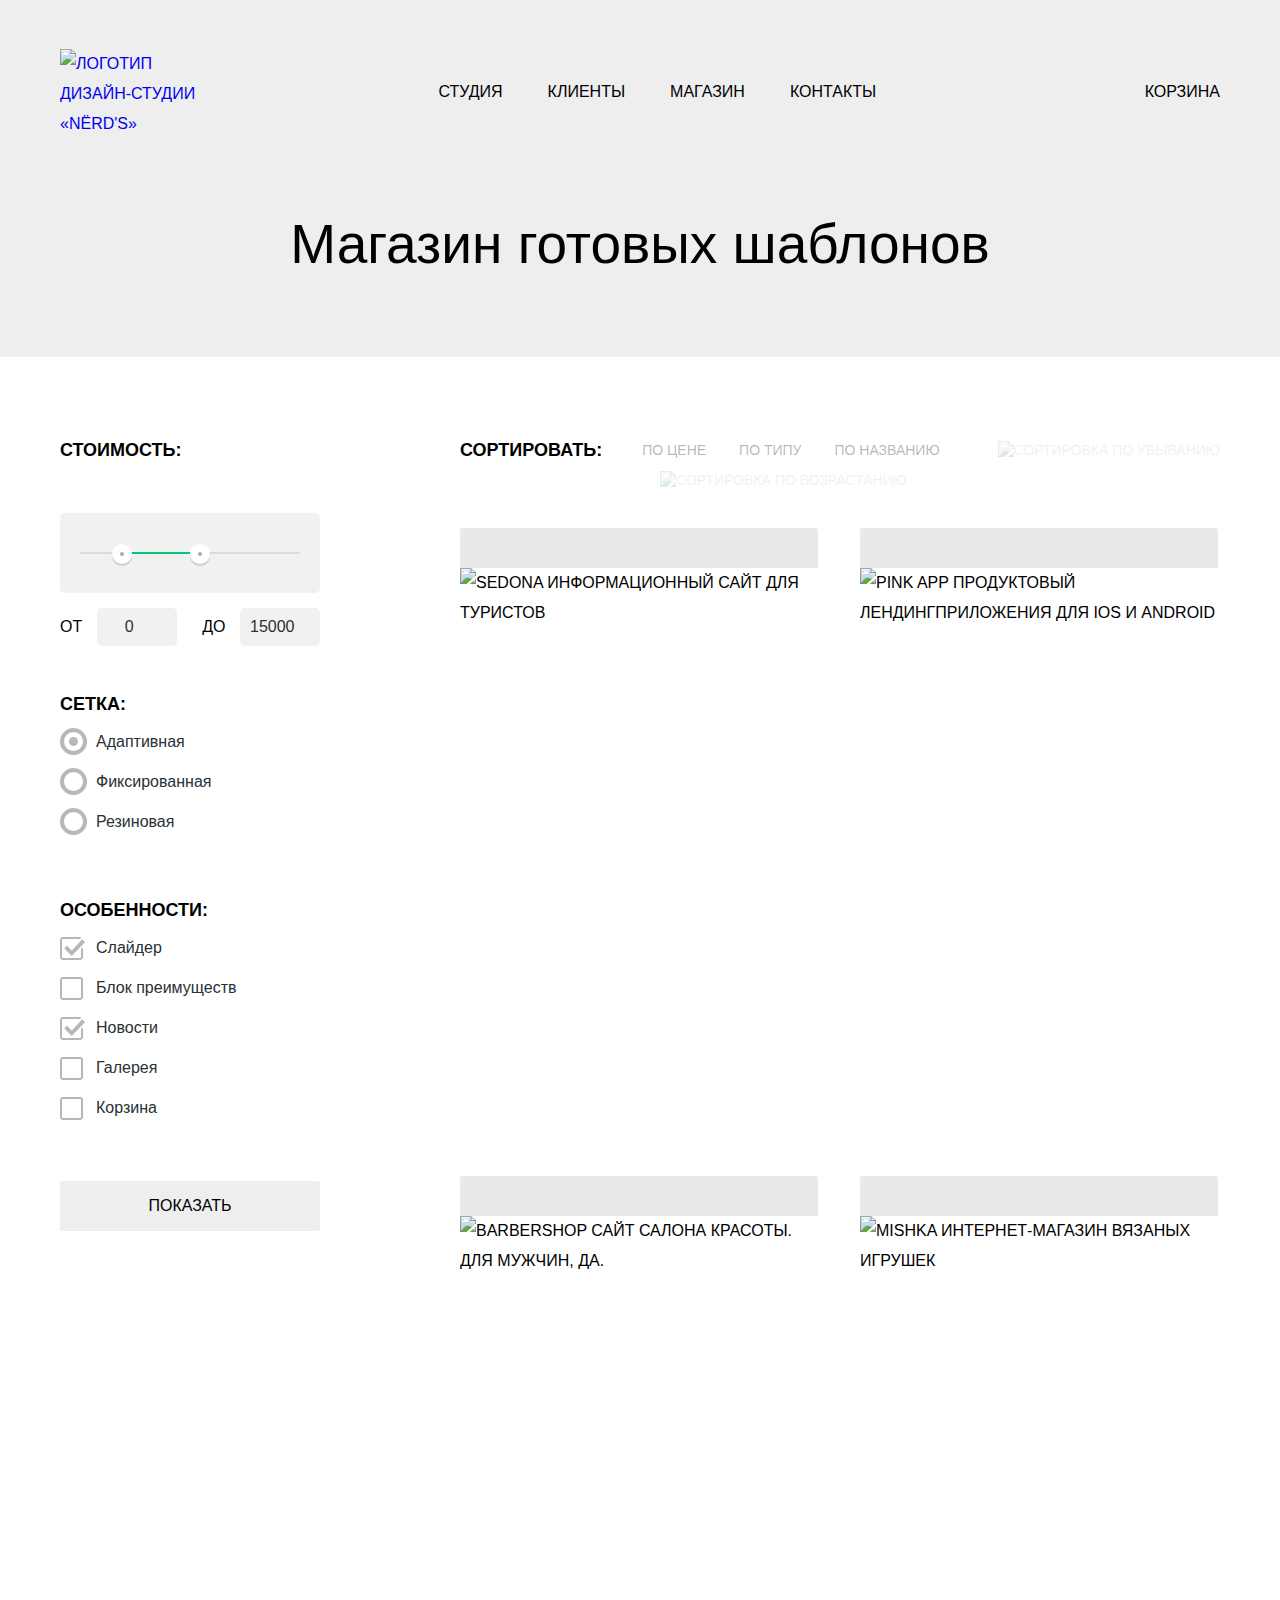
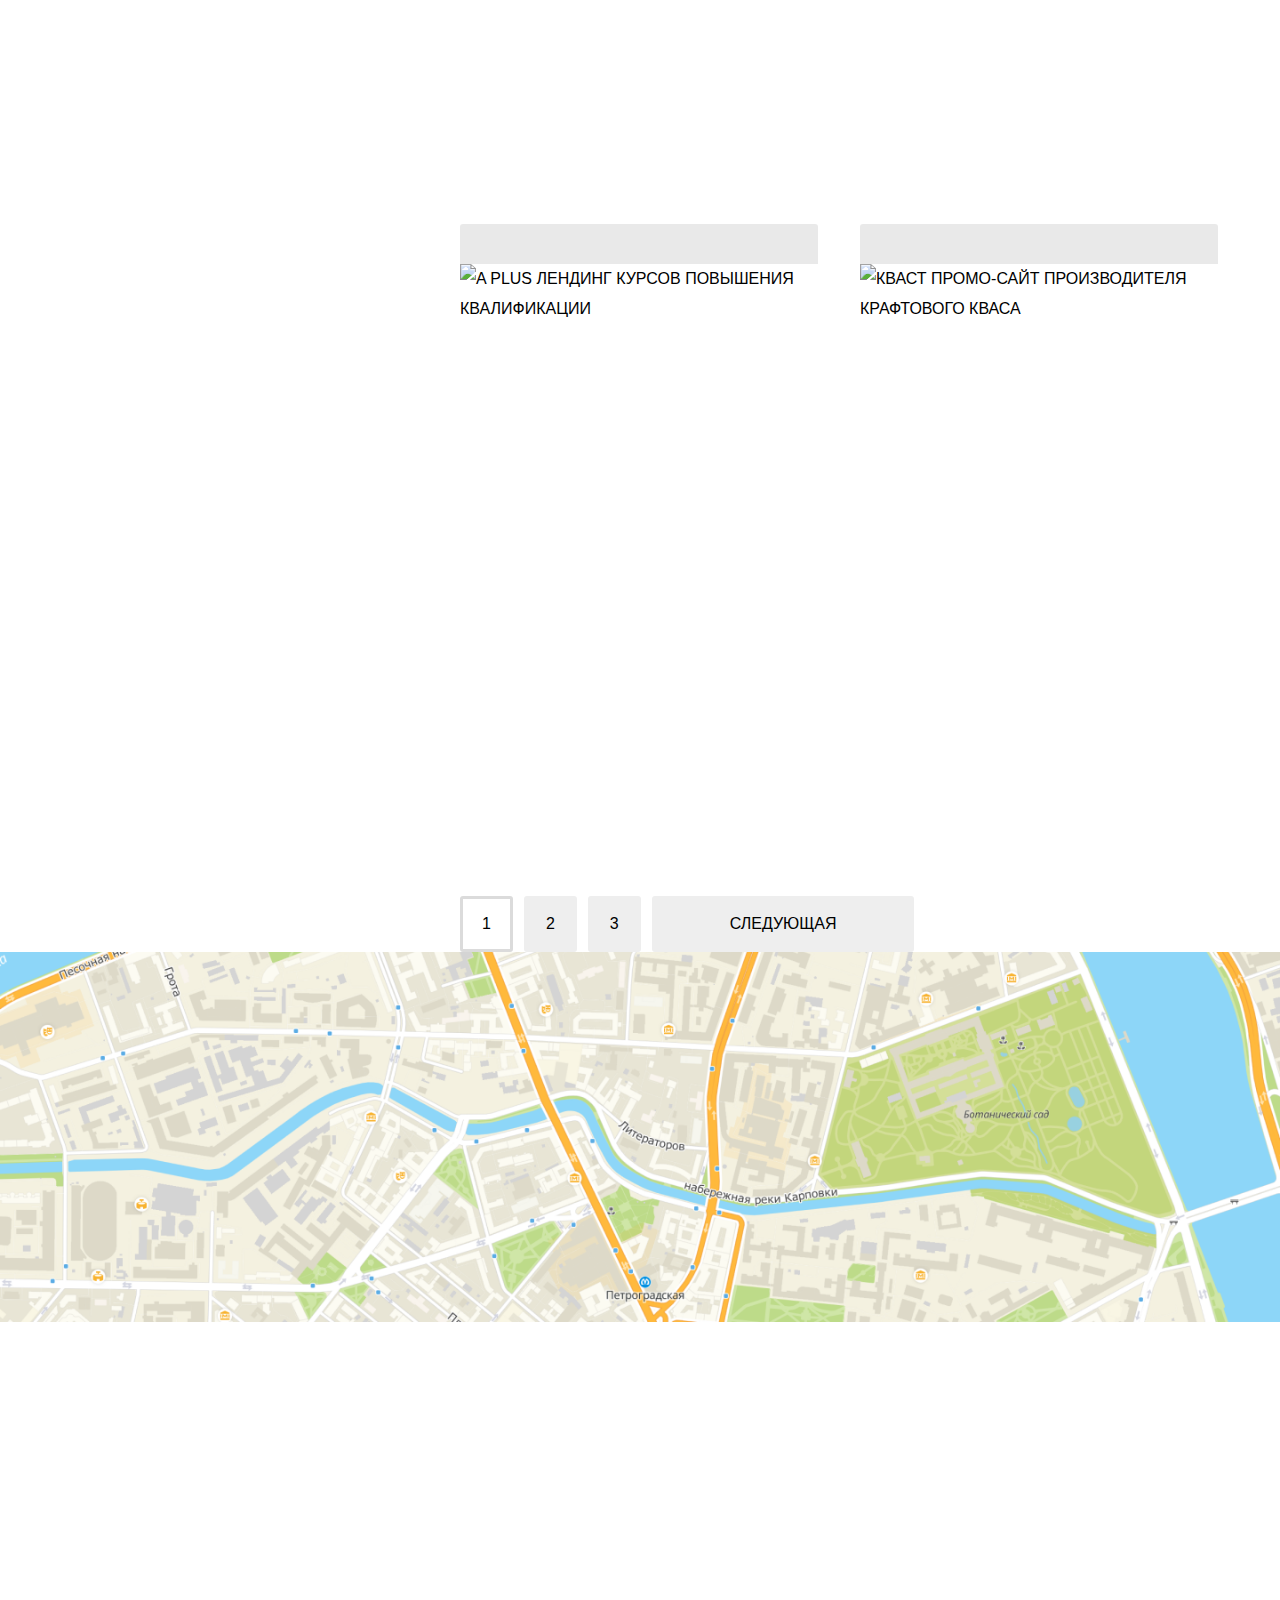
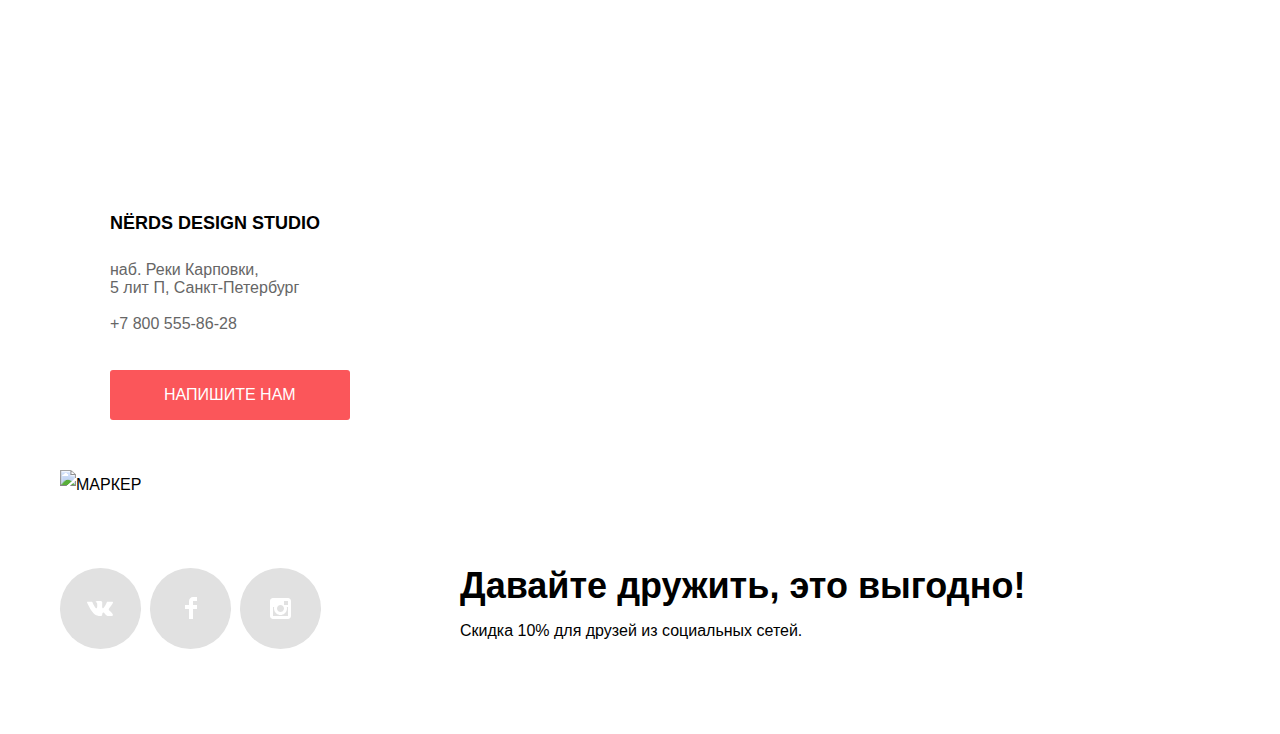
==== commit 987e4fd2: "добавила декоративный элемент каждому шаблону" ====
--- a/catalog.html
+++ b/catalog.html
@@ -20,7 +20,7 @@
             <ul class="site-navigation">
               <li><a href="blank.html">Студия</a></li>
               <li><a href="blank.html">Клиенты</a></li>
-              <li class="active"><a>Магазин</a></li>
+              <li class="site-navigation-current"><a>Магазин</a></li>
               <li><a href="blank.html">Контакты</a></li>
             </ul>
           <div class="user-navigation">
@@ -133,16 +133,22 @@
         <h2 class="visually-hidden">Список шаблонов</h2>
         <ul class="template-list">
           <li class="template-item">
+            <div class="template-window">
+              <div class="template-circle"></div>
+            </div>
             <div class="template-item-description">
               <a class="template-item-title" href="blank.html"><h3>Sedona</h3></a>
               <p class="info-site">Информационный сайт<br> для туристов</p>
               <a class="button template-button" href="blank.html">9 900 ₽</a>
             </div>
-            <p class="template-item-image">
-            <img class="template-item-image" src="img/catalog/sedona.png" width="358" height="578" alt="Sedona Информационный сайт для туристов">
-            </p>
-          </li>
-          <li class="template-item">
+            <div class="template-item-image">
+            <img src="img/catalog/sedona.png" width="358" height="578" alt="Sedona Информационный сайт для туристов">
+            </div>
+          </li>
+          <li class="template-item">
+            <div class="template-window">
+              <div class="template-circle"></div>
+            </div>
             <div class="template-item-description">
               <a class="template-item-title" href="blank.html"><h3>Pink App</h3></a>
               <p class="info-site">Продуктовый лендинг<br>приложения для iOS и Android</p>
@@ -153,6 +159,9 @@
               </p>
           </li>
           <li class="template-item">
+            <div class="template-window">
+              <div class="template-circle"></div>
+            </div>
             <div class="template-item-description">
               <a class="template-item-title" href="blank.html"><h3>Barbershop</h3></a>
               <p class="info-site">Сайт салона красоты.<br>Для мужчин, да.</p>
@@ -163,6 +172,9 @@
               </p>
           </li>
           <li class="template-item">
+            <div class="template-window">
+              <div class="template-circle"></div>
+            </div>
             <div class="template-item-description">
               <a class="template-item-title" href="blank.html"><h3>MISHKA</h3></a>
               <p class="info-site">Интернет-магазин<br> вязаных игрушек</p>
@@ -173,6 +185,9 @@
               </p>
           </li>
           <li class="template-item">
+            <div class="template-window">
+              <div class="template-circle"></div>
+            </div>
             <div class="template-item-description">
               <a class="template-item-title" href="blank.html"><h3>A Plus</h3></a>
               <p class="info-site">Лендинг курсов повышения<br> квалификации</p>
@@ -183,6 +198,9 @@
               </p>
           </li>
           <li class="template-item">
+            <div class="template-window">
+              <div class="template-circle"></div>
+            </div>
             <div class="template-item-description">
               <a class="template-item-title" href="blank.html"><h3>КВАСТ</h3></a>
               <p class="info-site">Промо-сайт производителя<br>крафтового кваса</p>
@@ -212,16 +230,36 @@
     </main>
 
     <footer class="main-footer">
+      <section class="contacts-map">
+        <h2 class="visually-hidden">Контакты</h2>
+        <div class="map-img">
+          <img src="img/map.png" width="1440" height="416" alt="Офис компании по адресу набережная реки Карповки, 5, литера П, Санкт-Петербург">
+        </div>
+        <div class="map-iframe">
+          <iframe
+          src="https://www.google.com/maps/embed?pb=!1m18!1m12!1m3!1d1912.2176180660292!2d30.314264305280997!3d59.96733173167128!2m3!1f0!2f0!3f0!3m2!1i1024!2i768!4f13.1!3m3!1m2!1s0x4696314db404b36b%3A0x1d934f1978240bba!2zTtGRcmRz!5e0!3m2!1sru!2sit!4v1655382382297!5m2!1sru!2sit"
+          height="416"
+          width ="100%"
+          style="border: 0"
+          allowfullscreen
+          title="Офис компании по адресу набережная реки Карповки, 5, литера П, Санкт-Петербург">
+        </iframe>
+        </div>
+        <div class="contact-wrap container">
+          <div class="contacts">
+          <h3>NЁRDS DESIGN STUDIO</h3>
+          <p class="contacts-address">наб. Реки Карповки,<br>
+            5 лит П, Санкт-Петербург</p>
+          <p class="contacts-phones"><a class="contacts-phone" href="tel:+78005558628">+7 800 555-86-28</a></p>
+          <a class="button button-contacts" href="blank.html">Напишите нам</a>
+          </div>
+          <div class="marker">
+            <img src="img/map-marker.png" width="231" height="190" alt="Маркер">
+          </div>
+        </div>
+      </section>
+
       <div class="container">
-      <section class="contacts">
-        <h2 class="visually-hidden">Контакты</h2>
-        <h3>NЁRDS DESIGN STUDIO</h3>
-        <p class="contacts-address">наб. Реки Карповки,<br>
-          5 лит П, Санкт-Петербург</p>
-        <p class="contacts-phones"><a class="contacts-phone" href="tel:+78005558628">+7 800 555-86-28</a></p>
-        <a class="button button-contacts" href="blank.html">Напишите нам</a>
-      </section>
-        <!-- Здесь будет карта -->
 
         <div class="footer-columns">
           <section class="footer-social">
--- a/css/style.css
+++ b/css/style.css
@@ -247,6 +247,77 @@
   position: relative;
 }
 
+/* Button */
+
+.button {
+  display: inline-block;
+  padding: 16px 54px;
+  font: inherit;
+  font-weight: 500;
+  font-size: 16px;
+  line-height: 18px;
+  text-align: center;
+  color: var(--basic-color);
+  vertical-align: middle;
+  text-transform: uppercase;
+  background-color: var(--basic-red);
+  border: none;
+  border-radius: 3px;
+}
+
+.button:hover {
+  background-color: var(--red-hover);
+}
+
+.button:active {
+  background-color: var(--red-activ);
+  color: var(--basic-color-active);
+}
+
+.button-green {
+  background-color: var(--button-basic-green);
+}
+
+.button-green:hover {
+  background-color: var(--button-app-hover);
+}
+
+.button-green:active {
+  background-color: var(--button-app-activ);
+  color: var(--basic-color-active);
+}
+
+.button-yellow {
+  background-color: var(--button-basic-yellow);
+}
+
+.button-yellow:hover {
+  background-color: var(--button-presentation-hover);
+}
+
+.button-yellow:active {
+  background-color: var(--button-presentation-activ);
+  color: var(--basic-color-active);
+}
+
+.filter-button {
+  display: block;
+  width: 100%;
+  line-height: 18px;
+  background-color: var(--basic-gray);
+  color: var(--basic-black);
+}
+
+.filter-button:hover {
+  background-color: var(--gray-hover);
+}
+
+.filter-button:active {
+  background-color: var(--gray-activ);
+  color: var(--basic-black-active);
+  box-shadow: inset 0px 3px 0px rgba(0, 1, 1, 0.1);
+}
+
 /* Features */
 
 .main-features {
@@ -371,74 +442,6 @@
   cursor: pointer;
 }
 
-/* Button */
-
-.button {
-  display: inline-block;
-  padding: 16px 54px;
-  font: inherit;
-  text-align: center;
-  color: var(--basic-color);
-  vertical-align: middle;
-  text-transform: uppercase;
-  background-color: var(--basic-red);
-  border: none;
-  border-radius: 3px;
-}
-
-.button:hover {
-  background-color: var(--red-hover);
-}
-
-.button:active {
-  background-color: var(--red-activ);
-  color: var(--basic-color-active);
-}
-
-.button-green {
-  background-color: var(--button-basic-green);
-}
-
-.button-green:hover {
-  background-color: var(--button-app-hover);
-}
-
-.button-green:active {
-  background-color: var(--button-app-activ);
-  color: var(--basic-color-active);
-}
-
-.button-yellow {
-  background-color: var(--button-basic-yellow);
-}
-
-.button-yellow:hover {
-  background-color: var(--button-presentation-hover);
-}
-
-.button-yellow:active {
-  background-color: var(--button-presentation-activ);
-  color: var(--basic-color-active);
-}
-
-.filter-button {
-  display: block;
-  width: 100%;
-  line-height: 18px;
-  background-color: var(--basic-gray);
-  color: var(--basic-black);
-}
-
-.filter-button:hover {
-  background-color: var(--gray-hover);
-}
-
-.filter-button:active {
-  background-color: var(--gray-activ);
-  color: var(--basic-black-active);
-  box-shadow: inset 0px 3px 0px rgba(0, 1, 1, 0.1);
-}
-
 /* Services */
 
 .services {
@@ -606,6 +609,7 @@
 /* Footer */
 
 .contacts {
+  position: relative;
   padding: 50px;
 }
 
@@ -636,6 +640,17 @@
 
 .contacts-phones {
   margin-bottom: 37px;
+}
+
+.map img {
+  position: absolute;
+  display: block;
+  left: 0;
+  top: 0;
+  height: 416px;
+  width: 1440px;
+  background-position: 0 0;
+  background-repeat: no-repeat;
 }
 
 .footer-columns {
@@ -700,13 +715,50 @@
   text-transform: none;
 }
 
-/* Popup */
+/* Modal */
+
+.appointment {
+  display: none;
+  position: fixed;
+  top: 50px;
+  bottom: auto;
+  right: 0;
+  left: 0;
+  width: 760px;
+  padding: 60px 100px;
+  margin: auto;
+  background-color: var(--basic-color);
+  background-position: 0 0;
+  background-repeat: repeat;
+  box-shadow: 0px 20px 40px rgba(0, 0, 0, 0.4);
+}
+
+.appointment-form {
+  display: grid;
+  grid-template-columns: 360px 360px;
+  column-gap: 40px;
+  row-gap: 34px;
+}
+
+.appointment-email {
+  grid-column: 2/3;
+}
+
+.appointment-comment{
+  grid-column: 1/3;
+}
 
 .appointment h2 {
   font-size: 45px;
   line-height: 53px;
   font-weight: 700;
   text-transform: none;
+  margin: 0;
+  margin-bottom: 37px;
+}
+
+.appointment-form p {
+  margin: 0;
 }
 
 .appointment-item label {
@@ -714,32 +766,71 @@
   line-height: 18px;
   font-weight: 700;
   text-transform: none;
-}
-
-.appointment-item input {
+  margin-bottom: 9px;
+}
+
+.appointment-item input,textarea {
+  display: block;
   font-size: 16px;
   line-height: 18px;
   font-weight: 400;
+  color: var(--basic-dark-hover);
+  padding: 16px;
   background-color: transparent;
   border: 2px solid var(--basic-gray-light);
 }
 
-.appointment-item input:hover {
+.appointment-form input {
+  width: 328px;
+}
+
+.appointment-item textarea {
+  resize: none;
+  width: 728px;
+ }
+
+.appointment-item input:hover,textarea:hover {
   border: 2px solid var(--gray-light);
-  color: var(--basic-dark-hover);
-}
-
-.appointment-item input:focus {
+}
+
+.appointment-item input:focus,textarea:focus {
   border: 2px solid var(--basic-black);
   color: var(--basic-gray-dark);
 }
 
+.appointment-item input:disabled,textarea:disabled {
+  border: 2px solid var(--red-hover);
+  color: var(--red-hover);
+}
+
+.appointment-button {
+  margin-top: 13px;
+  width: 259px;
+}
+
+/* Modal close */
+
 .close-button {
+  position: absolute;
+  top: 78px;
+  right: 90px;
   height: 21px;
   width: 21px;
+  opacity: 0.3;
   border: none;
+  background-color: transparent;
+  cursor: pointer;
   background-image: url(../img/close-cross.svg);
 }
+
+.close-button:hover {
+  opacity: 1;
+}
+
+.close-button:active {
+  opacity: 0.1;
+}
+
 /* Grid */
 
 .page-catalog {
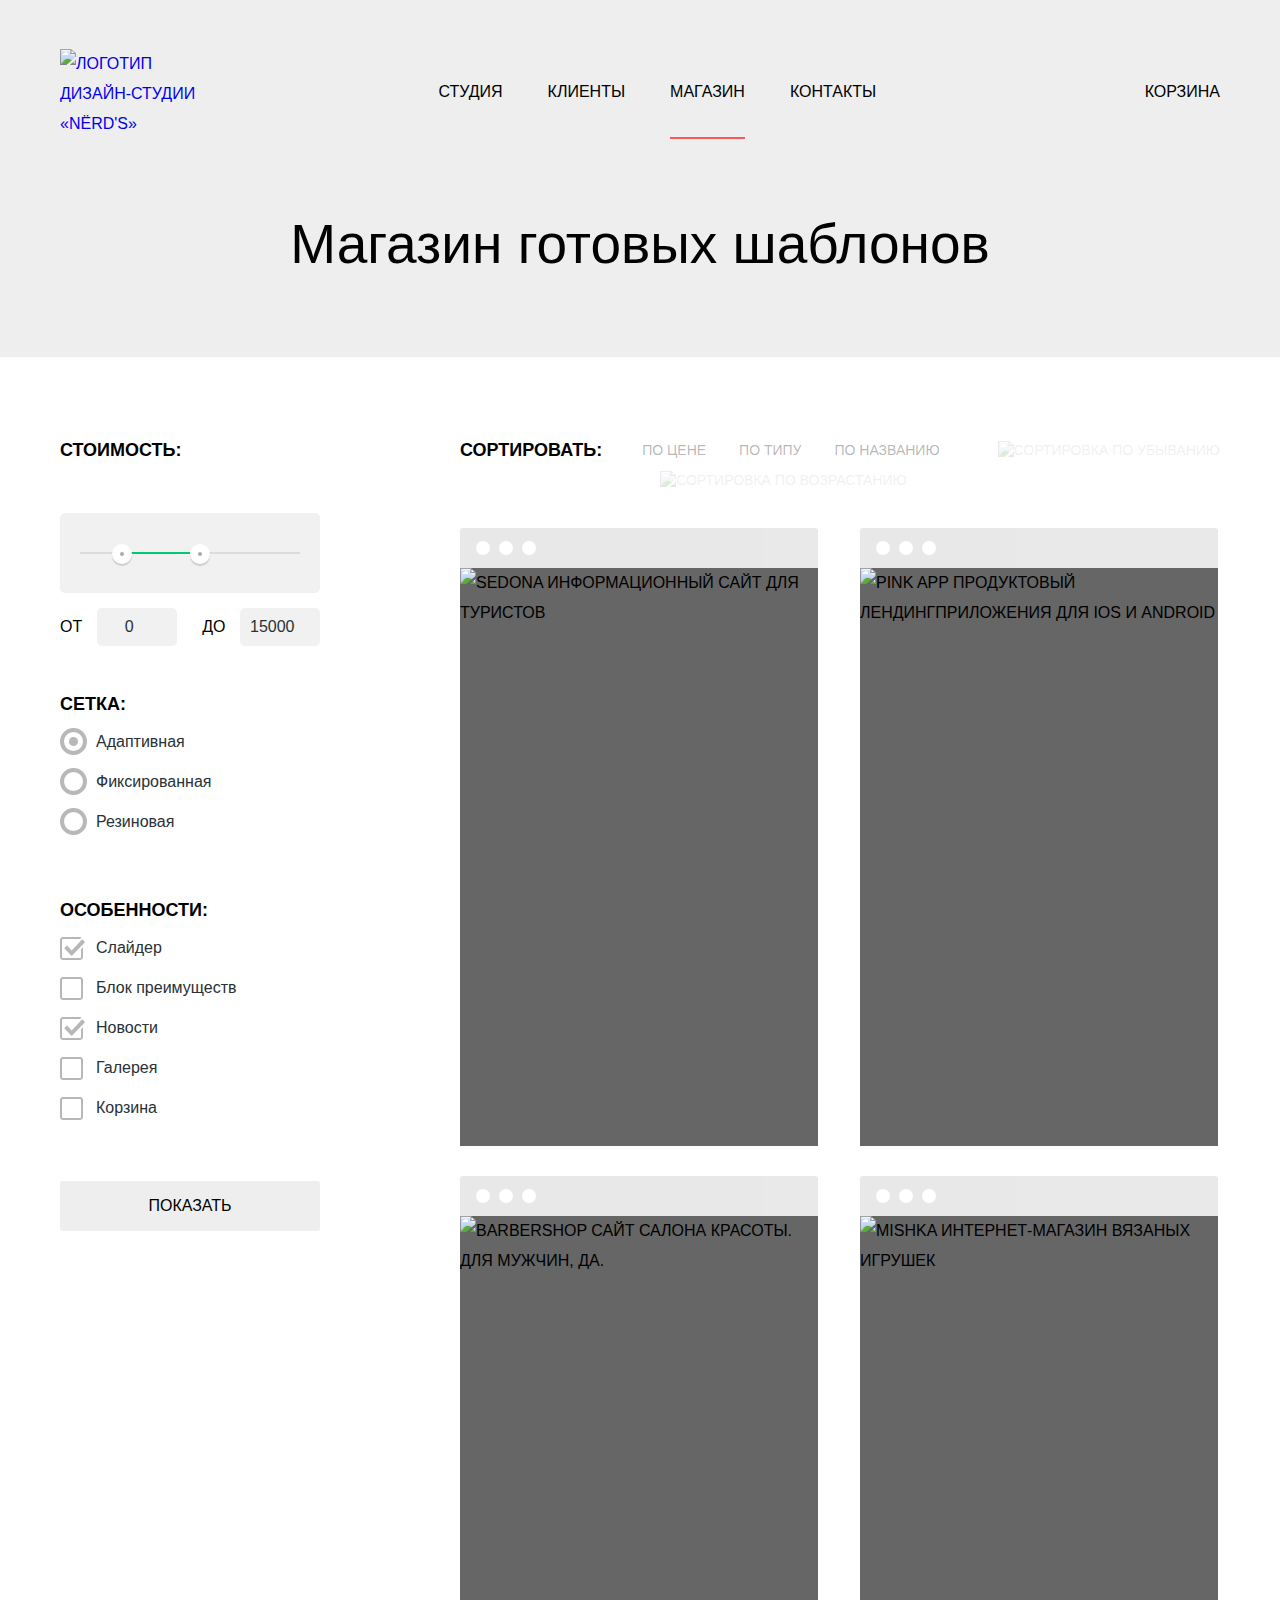
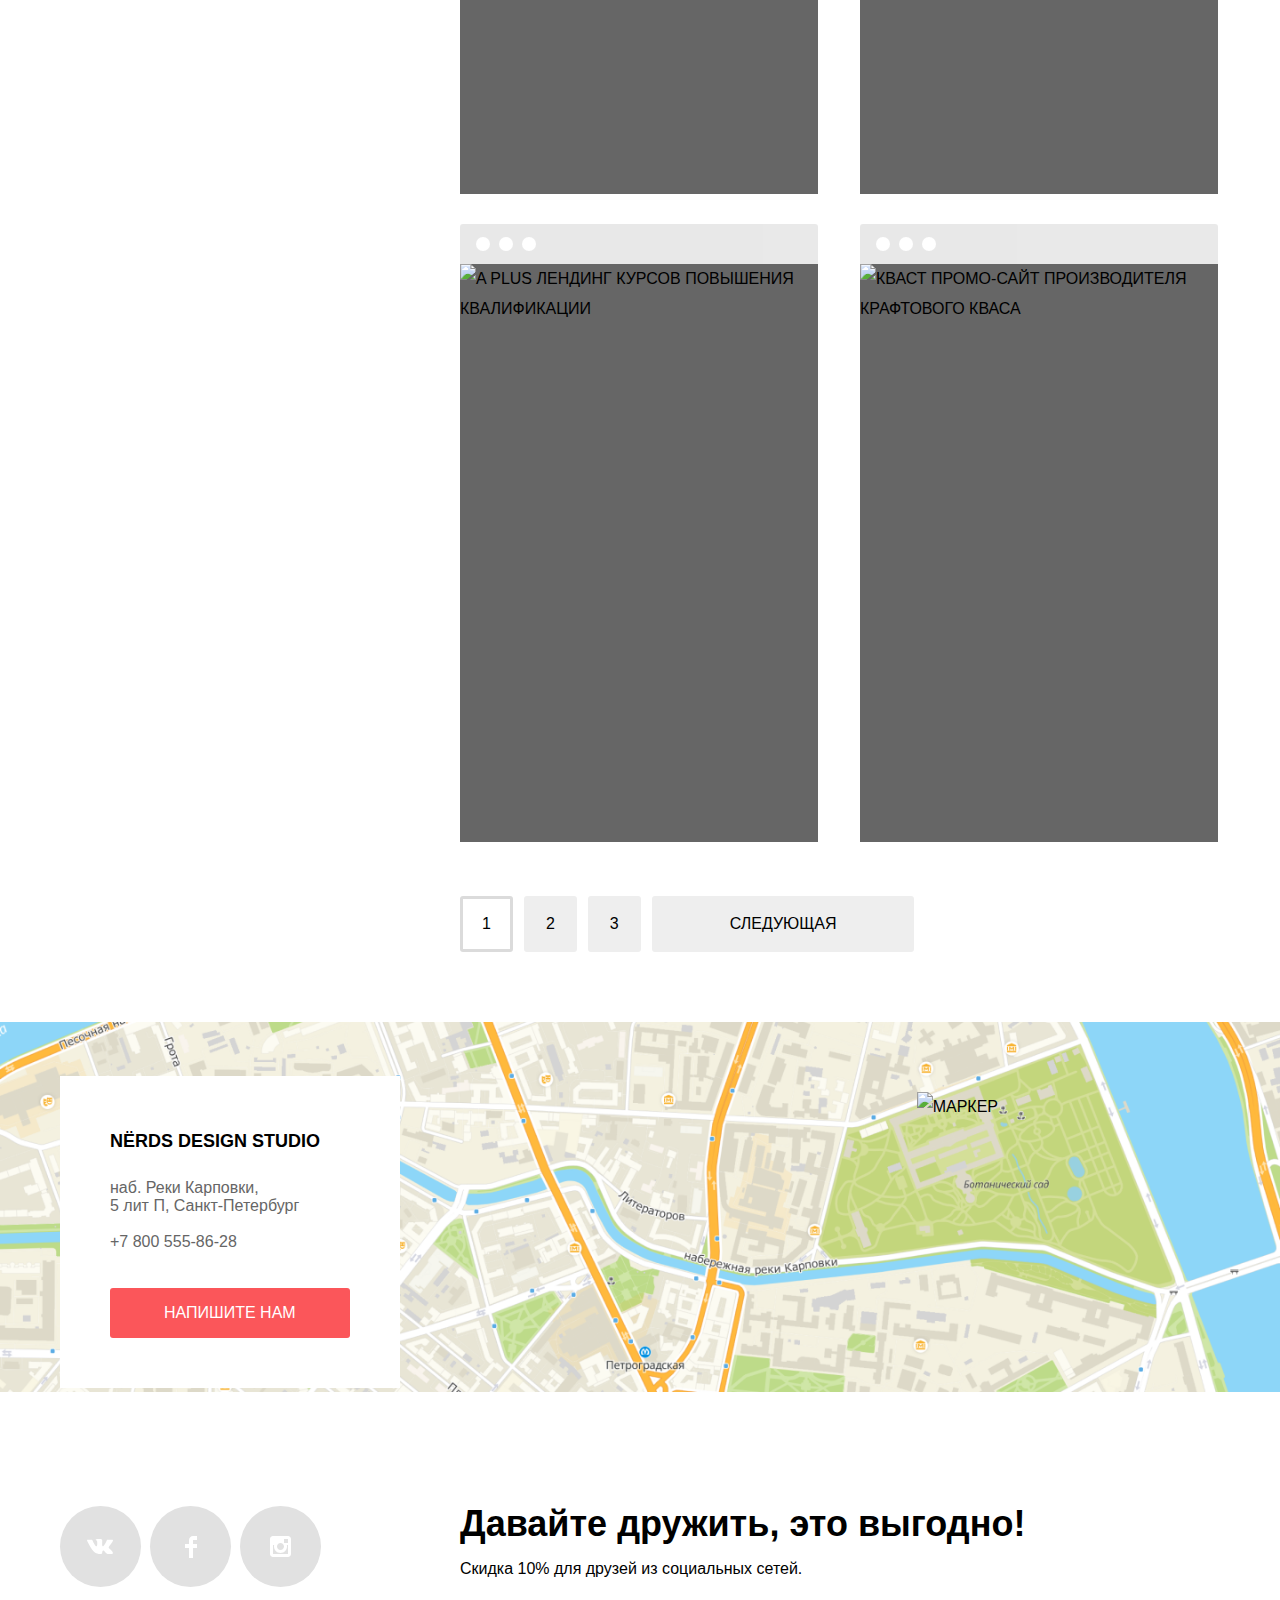
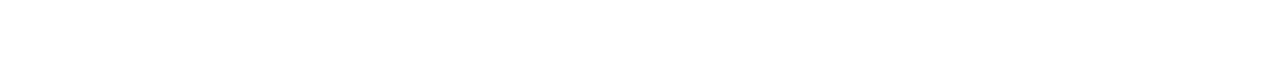
==== commit 89d4d46b: "добавила файл с минификатором, подкл его к стр" ====
--- a/catalog.html
+++ b/catalog.html
@@ -5,7 +5,7 @@
     <title>Дизайн-студия «Nёrd's»</title>
     <link rel="icon" href="favicon.ico">
     <link rel="stylesheet" href="css/normalize.css">
-    <link rel="stylesheet" href="css/style.css">
+    <link rel="stylesheet" href="css/style.min.css">
   </head>
 
   <body class="page-body inner-page">
--- a/css/style.min.css
+++ b/css/style.min.css
@@ -0,0 +1 @@
+@font-face{font-family:"Roboto";font-weight:400;font-style:normal;font-display:swap;src:url(../fonts/roboto.woff2)format("woff2"),url(../fonts/roboto.woff)format("woff")}@font-face{font-family:"Roboto";font-weight:500;font-style:normal;font-display:swap;src:url(../fonts/robotomedium.woff2)format("woff2"),url(../fonts/robotomedium.woff)format("woff")}@font-face{font-family:"Roboto";font-weight:700;font-style:normal;font-display:swap;src:url(../fonts/robotobold.woff2)format("woff2"),url(../fonts/robotobold.woff)format("woff")}:root{--basic-color:#FFFFFF;--basic-color-active:rgba(255, 255, 255, 0.3);--basic-dark-hover:rgba(68, 68, 68, 0.5);--basic-black:#000000;--basic-dark:#666666;--basic-extra-dark:#283136;--basic-gray-dark:#444444;--basic-black-active:rgba(0, 0, 0, 0.3);--basic-black-sort:rgba(0, 0, 0, 0.6);--black-light:rgba(0, 0, 0, 0.0001);--basic-filter:#4D4D4D;--filter-extra-light:rgba(77, 77, 77, 0.1);--filter-light:rgba(77, 77, 77, 0.4);--basic-filter-disabled:rgba(40, 49, 54, 0.3);--pagination-light:#DBDBDB;--gray-light-150:#ABABAB;--gray-light:#B4B9BB;--gray-light-100:#f1f1f1;--gray-super-light:#C1C1C1;--basic-gray:#EEEEEE;--basic-color-gray:#E1E1E1;--basic-gray-light:#D7DCDE;--gray-hover:#DFDFDF;--gray-activ:#D5D5D5;--basic-red:#FB565A;--button-basic-green:#00CA74;--button-basic-yellow:#EFC849;--red-hover:#E74246;--red-activ:#D7373B;--button-app-hover:#00BC6C;--button-app-activ:#00AA62;--button-presentation-hover:#EAB534;--button-presentation-activ:#E5A722}.page-body,h1{font-weight:500}.page-body{min-width:1240px;margin:0;padding:0;font-family:"Roboto",Arial,sans-serif;font-size:16px;line-height:30px;color:var(--basic-black);text-transform:uppercase;background-color:var(--basic-color);background-position:top center;background-repeat:no-repeat}a{text-decoration:none}img{max-width:100%;height:auto}.visually-hidden{position:absolute;width:1px;height:1px;margin:-1px;border:0;padding:0;white-space:nowrap;clip-path:inset(100%);clip:rect(0 0 0 0);overflow:hidden}.page{height:100%}.page-body{min-height:100%;display:grid;grid-template-rows:min-content 1fr min-content;align-content:start}h1{max-width:1200px;font-size:55px;line-height:55px;padding-top:78px;padding-bottom:85px;margin-top:0}.main-header,.page-header,h1{background-color:var(--basic-gray)}.main-header{text-transform:none;text-align:center;margin-bottom:78px}.page-header{margin:0}.container{width:1160px;margin:0 auto;padding:0}.page-header-bar{background-color:var(--basic-gray)}.page-header-logo{justify-self:left}.page-header-logo:hover{opacity:.7}.page-header-logo:active,.social-button:active svg{opacity:.3}.page-navigation{display:grid}.page-navigation-wrapper{display:grid;grid-template-columns:160px 1fr min-content;width:1160px;margin:0 auto;padding-top:49px;gap:25px;font-size:16px;line-height:30px;color:var(--basic-black);background-color:var(--basic-gray)}.site-navigation{display:flex;justify-content:center;flex-wrap:wrap;list-style:none;margin:0;padding:0;min-height:65px}.site-navigation li:not(:last-child){margin-right:45px}.site-navigation a:hover{color:var(--basic-red)}.site-navigation a:active{color:var(--basic-black-active)}.site-navigation-current{border-bottom:2px solid var(--basic-red)}.user-navigation{max-width:140px}.site-navigation a,.user-navigation a{color:var(--basic-black);display:block;padding-top:28px}.user-navigation a:hover{color:var(--basic-red)}.user-navigation a:active{color:var(--basic-black-active)}.cart-link::before{content:"";position:absolute;top:35px;left:10px;width:15px;height:15px;background-image:url(../img/cart-icon.svg);background-repeat:no-repeat;background-position:0 0}.user-navigation .cart-link{padding-left:50px;position:relative}.button{display:inline-block;padding:16px 54px;font:inherit;font-weight:500;font-size:16px;line-height:18px;text-align:center;color:var(--basic-color);vertical-align:middle;text-transform:uppercase;background-color:var(--basic-red);border:0;border-radius:3px}.button:hover{background-color:var(--red-hover)}.button:active{background-color:var(--red-activ);color:var(--basic-color-active)}.button-green{background-color:var(--button-basic-green)}.button-green:hover{background-color:var(--button-app-hover)}.button-green:active{background-color:var(--button-app-activ);color:var(--basic-color-active)}.button-yellow{background-color:var(--button-basic-yellow)}.button-yellow:hover{background-color:var(--button-presentation-hover)}.button-yellow:active{background-color:var(--button-presentation-activ);color:var(--basic-color-active)}.filter-button{display:block;width:100%;line-height:18px;color:var(--basic-black)}.filter-button:hover{background-color:var(--gray-hover)}.filter-button:active{background-color:var(--gray-activ);color:var(--basic-black-active);box-shadow:inset 0 3px 0 rgba(0,1,1,.1)}.features,.filter-button,.main-features{background-color:var(--basic-gray)}.features{position:relative;margin-bottom:80px}.features-list{margin:0;padding:0;list-style:none}.slide{display:none}.slide-current{display:block}.feature-item{position:relative;text-align:left}.feature-item-1::after,.feature-item-2::after,.feature-item-3::after{content:"";position:absolute;width:760px;height:431px;right:0;bottom:0;background-image:url(../img/slides/three-iPhones.png);background-position:0 0;background-repeat:no-repeat}.feature-item-2::after,.feature-item-3::after{background-image:url(../img/slides/two-MAC-screens.png)}.feature-item-3::after{background-image:url(../img/slides/tablet-and-iPhone.png)}.feature-item h3{text-transform:none;font-size:55px;line-height:55px;font-weight:500;margin:0;padding-top:78px}.feature-item p,.services-item p{text-transform:none;font-size:16px;line-height:24px;font-weight:400}.feature-item p{margin:25px 0 38px}.slide-button{margin-bottom:80px}.slider-controls{position:absolute;bottom:96px;left:536px;z-index:20;display:flex;width:88px;justify-content:space-between}.slider-controls .current::after,.slider-controls button{background-color:var(--basic-color);border-radius:50%;cursor:pointer}.slider-controls button{padding:0;width:18px;height:18px;border:2px solid var(--basic-color);position:relative}.slider-controls .current::after{content:"";position:absolute;width:4px;height:4px;top:3px;left:3px;border:2px solid var(--gray-super-light)}.services{margin-bottom:91px}.services-list,.statistics dl{grid-template-columns:1fr 1fr 1fr}.services-list{display:grid;column-gap:100px;margin:0;padding:0;list-style:none}.services-item{margin-bottom:30px}.services-item h3{font-size:24px;line-height:30px;font-weight:700;margin-top:25px}.services-item p{margin-top:16px;margin-bottom:32px}.index-column{display:grid;grid-template-columns:1fr 1fr 360px;column-gap:100px;padding:39px 0 0;margin:0 0 73px;border-top:2px solid var(--basic-gray)}.company{grid-column-start:1;grid-column-end:3;margin:0;padding:0}.company .company-info{text-transform:none;font-size:45px;line-height:45px;font-weight:500;margin:34px 0 32px}.company .company-text{line-height:24px;margin-bottom:40px}.company h3,.statistics dd,.statistics h3{font-size:16px;line-height:24px;font-weight:700}.company h3,.statistics dd{margin:0}.company .company-text,.company-list,.statistics dt{text-transform:none;font-size:16px;font-weight:400}.company-list{list-style:none;line-height:24px;margin:0;padding:0}.company-item{margin-top:24px}.statistics h3{text-align:center;margin-top:37px;margin-bottom:31px}.statistics dl{column-gap:20px;row-gap:10px}.statistics dd{grid-row:1/2;font-size:45px;line-height:64px}.statistics sup{font-size:26px;line-height:40px;font-weight:700}.statistics dt{line-height:18px}.clients{margin-bottom:80px;padding:40px 0;border-top:2px solid var(--basic-gray);border-bottom:2px solid var(--basic-gray)}.clients-list,.statistics dl{display:grid;margin:0;padding:0}.clients-list{grid-template-columns:repeat(4,1fr);column-gap:40px;row-gap:20px;list-style:none}.clients-item{position:relative;text-align:center;margin:auto}.clients-item:not(:nth-child(4n))::before{position:absolute;content:"";top:5px;right:-50px;width:2px;height:52px;background-image:url(../img/line-vertical.png);background-repeat:no-repeat;background-position:0 0}.clients-item:nth-child(2)::before{top:19px;right:-46px}.clients-item:nth-child(3)::before{top:0;right:-58px}.clients-item img{opacity:.2}.clients-item img:hover{opacity:1}.clients-item img:active{opacity:.1}.contacts-map{position:relative;min-height:416px}.map-iframe,.map-img{position:absolute;height:416px}.map-img{max-width:100%;left:0;right:0;text-align:center;z-index:1}.map-iframe{width:100%;z-index:2}.contact-wrap{min-height:416px;position:absolute;left:0;right:0}.contacts{position:absolute;padding:50px;top:54px;left:0;background-color:var(--basic-color);z-index:2}.marker{position:absolute;top:70px;right:222px;background-position:0 0;background-repeat:no-repeat;z-index:1}.contacts-map h3{font-size:18px;line-height:30px;font-weight:700;padding:0;margin:0 0 23px}.appointment-item input,.contacts p,textarea{font-size:16px;line-height:18px;font-weight:400}.contacts p{text-transform:none}.contacts-address{margin-bottom:18px}.contacts p,.contacts-phone{color:var(--basic-dark)}.contacts-phones{margin-bottom:37px}.footer-columns{display:grid;grid-template-columns:1fr 1fr 1fr;column-gap:40px;margin-top:68px;margin-bottom:76px}.social-list{display:flex;flex-wrap:wrap;justify-content:space-between;width:261px;margin:0;padding:0;list-style:none}.social-button{display:flex;align-items:center;justify-content:center;width:81px;height:81px;background-color:var(--basic-color-gray);border-radius:50%;color:inherit}.social-button:hover{background-color:var(--red-hover)}.social-button:active{background-color:var(--red-activ)}.promo{grid-column-start:2;grid-column-end:-1}.promo-header{font-size:36px;line-height:36px;font-weight:700;text-transform:none;padding:0;margin:0}.appointment h2,.appointment-item label,.promo-text{font-size:16px;line-height:22px;font-weight:400;text-transform:none}.appointment{display:none;position:fixed;top:50px;bottom:auto;right:0;left:0;width:760px;padding:60px 100px;margin:auto;background-color:var(--basic-color);background-position:0 0;background-repeat:repeat;box-shadow:0 20px 40px rgba(0,0,0,.4)}.appointment-form{display:grid;grid-template-columns:360px 360px;column-gap:40px;row-gap:34px}.appointment-email{grid-column:2/3}.appointment-comment{grid-column:1/3}.appointment h2{font-size:45px;line-height:53px;font-weight:700;margin:0 0 37px}.appointment-form p{margin:0}.appointment-item label{line-height:18px;font-weight:700;margin-bottom:9px}.appointment-item input,textarea{display:block;color:var(--basic-dark-hover);padding:16px;background-color:transparent;border:2px solid var(--basic-gray-light)}.appointment-form input{width:328px}.appointment-item textarea{resize:none;width:728px}.appointment-item input:hover,textarea:hover{border:2px solid var(--gray-light)}.appointment-item input:focus,textarea:focus{border:2px solid var(--basic-black);color:var(--basic-gray-dark)}.appointment-item input:disabled,textarea:disabled{border:2px solid var(--red-hover);color:var(--red-hover)}.appointment-button{margin-top:13px;width:259px}.close-button{position:absolute;top:78px;right:90px;height:21px;width:21px;opacity:.3;border:0;background-color:transparent;cursor:pointer;background-image:url(../img/close-cross.svg)}.close-button:hover{opacity:1}.close-button:active{opacity:.1}.page-catalog{display:grid;grid-template-columns:260px 1fr;column-gap:140px;align-content:start}.filters{width:260px;grid-row:1/3;padding:0;margin:0}.filter fieldset{padding:0;margin:0 0 43px;border:0}.filter-group{font-size:18px;line-height:30px;font-weight:700;padding:0;margin:0 0 16px}.filter legend{margin-bottom:13px}.range-filter{width:260px;margin-top:35px}.range-controls{position:relative;height:41px;margin-bottom:15px;padding-top:39px;padding-right:20px;padding-left:20px;background-color:var(--gray-light-100);border-radius:5px}.range-controls .scale{height:2px;background:#d7dcde}.range-controls .bar{width:70%;height:2px;background:var(--button-basic-green)}.range-controls .toggle{position:absolute;top:31px;left:0;width:4px;height:4px;padding:0;border:8px solid var(--basic-color);background-color:var(--gray-light-150);border-radius:50%;box-shadow:0 2px 1px rgba(0,0,0,.15);cursor:pointer}.range-controls .toggle-min{left:18px}.range-controls .toggle-max{left:160px}.price-controls{display:flex;justify-content:space-between}.filter ul,.price-controls label{font-weight:400;font-size:16px}.price-controls input{width:60px;padding:10px;margin-left:10px;text-align:center;color:#283136;border:0;border-radius:5px;background:#f1f1f1;font-family:inherit;font-size:inherit}.filter ul{list-style:none;text-transform:none;line-height:20px;padding:0;margin:0}.filter-option{margin-bottom:20px;padding-left:36px}.filter-option label{position:relative;display:block;cursor:pointer;user-select:none}.filter ul,.filter-input:hover+label{color:var(--basic-extra-dark)}.filter-input:disabled+label{color:var(--basic-filter-disabled)}.filter-input-checkbox:not(:checked)+label::before{content:"";position:absolute;left:-36px;top:-1px;width:23px;height:23px;background-image:url(../img/checkbox-off.svg);background-repeat:no-repeat;background-position:0 0;opacity:.4}.filter-input-checkbox:checked+label::after{content:"";position:absolute;top:-1px;left:-36px;width:25px;height:23px;background-image:url(../img/checkbox-on.svg);background-repeat:no-repeat;background-position:0 0;opacity:.4}.filter-input-radio+label::before{content:"";position:absolute;left:-36px;top:-4px;width:19px;height:19px;border:4px solid var(--basic-filter);border-radius:50%;opacity:.4}.filter-input-radio:checked+label::after{content:"";position:absolute;top:5px;left:-27px;width:9px;height:9px;background-color:var(--basic-filter);border-radius:50%;opacity:.4}.sort{display:flex;flex-basis:760px;align-content:flex-start;justify-content:space-between;grid-column:2/-1;padding:0;margin:0 0 33px}.heart-sort{margin-right:40px}.sort-list{display:flex;align-items:flex-start;justify-content:space-between;flex-wrap:wrap;list-style:none;padding:0;margin:0}.sort-item a{line-height:18px;font-size:14px;font-weight:400;color:var(--basic-black-active)}.sort-list li:not(.arrow){margin-right:25px}.sort-item a:hover{color:var(--basic-black-sort)}.sort-item a:active{color:var(--basic-black)}.sort-list .arrow{margin-left:18px;opacity:.2}.sort-list .arrow-down{margin-left:25px}.sort-list .arrow:hover{opacity:.5}.sort-list .arrow:active,.template-item:hover .template-window{opacity:1}.templates{grid-column:2/3;padding:0;margin:0 0 60px}.template-list{display:grid;grid-template-columns:1fr 1fr;column-gap:40px;row-gap:30px;list-style:none;padding:0;margin:0 0 54px}.template-item{position:relative;width:358px;min-height:578px;margin:0;padding:0}.template-item:hover{filter:drop-shadow(0 6px 15px rgba(0,0,0,.25))}.template-window{position:relative;width:358px;height:40px;border-top-left-radius:3px;border-top-right-radius:3px;background-color:var(--basic-filter);opacity:.12}.template-circle,.template-circle::after,.template-circle::before{content:"";position:absolute;width:14px;height:14px;border-radius:50%;background-color:var(--basic-color)}.template-circle{left:39px;top:13px}.template-circle::before{right:23px}.template-circle::after{left:23px}.template-item-description{display:none;position:absolute;bottom:0;background-color:var(--basic-gray);text-align:center;width:360px;min-height:231px;margin:0;padding:0}.template-item h3{font-size:18px;line-height:30px;font-weight:700;margin:26px 0 12px}.pagination-item a,.template-item-title{color:var(--basic-black)}.template-item-title:hover{color:var(--basic-red)}.template-item-title:active{color:var(--basic-black-active)}.template-item-image{width:358px;height:578px;margin:0;object-fit:contain;background-color:var(--basic-dark)}.info-site{font-size:16px;line-height:18px;font-weight:400;color:var(--basic-dark);text-transform:none;padding:0;margin:0 0 32px}.template-item:hover .template-item-description{display:block}.pagination-list{display:flex;flex-wrap:wrap;padding:0;margin:0;list-style:none}.pagination-item{margin-right:11px;margin-bottom:10px}.pagination-item a{display:block;padding:13px 22px;background-color:var(--basic-gray);border-radius:3px}.pagination-item a:hover{color:var(--basic-black);background-color:var(--gray-hover)}.pagination-item a:active{color:var(--basic-black-active);background-color:var(--gray-activ);box-shadow:inset 0 3px 0 rgba(0,1,1,.1)}.pagination-item-current a,.pagination-item-current a:active,.pagination-item-current a:focus,.pagination-item-current a:hover{background-color:var(--black-light);border:3px solid var(--pagination-light);border-radius:3px;padding:10px 19px}.next a{padding:13px 78px}.pagination-item:last-child{margin-right:0}
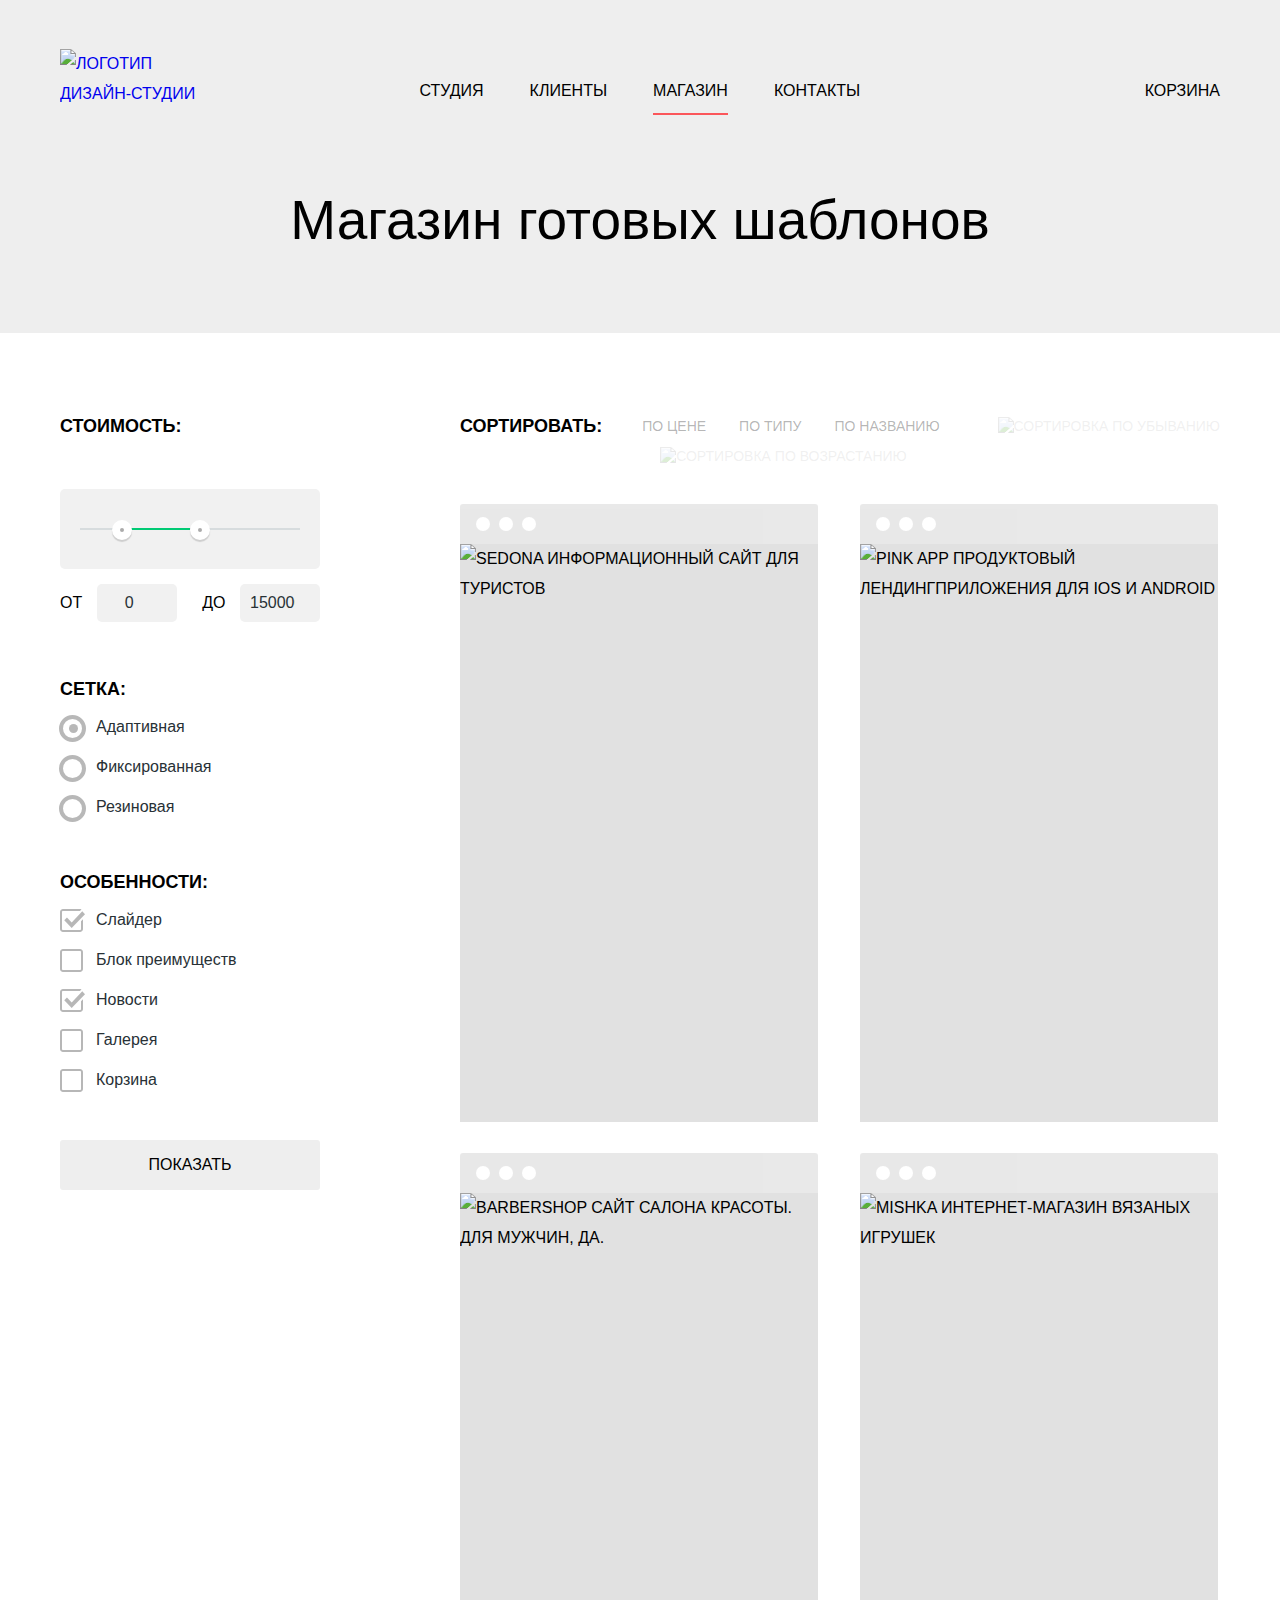
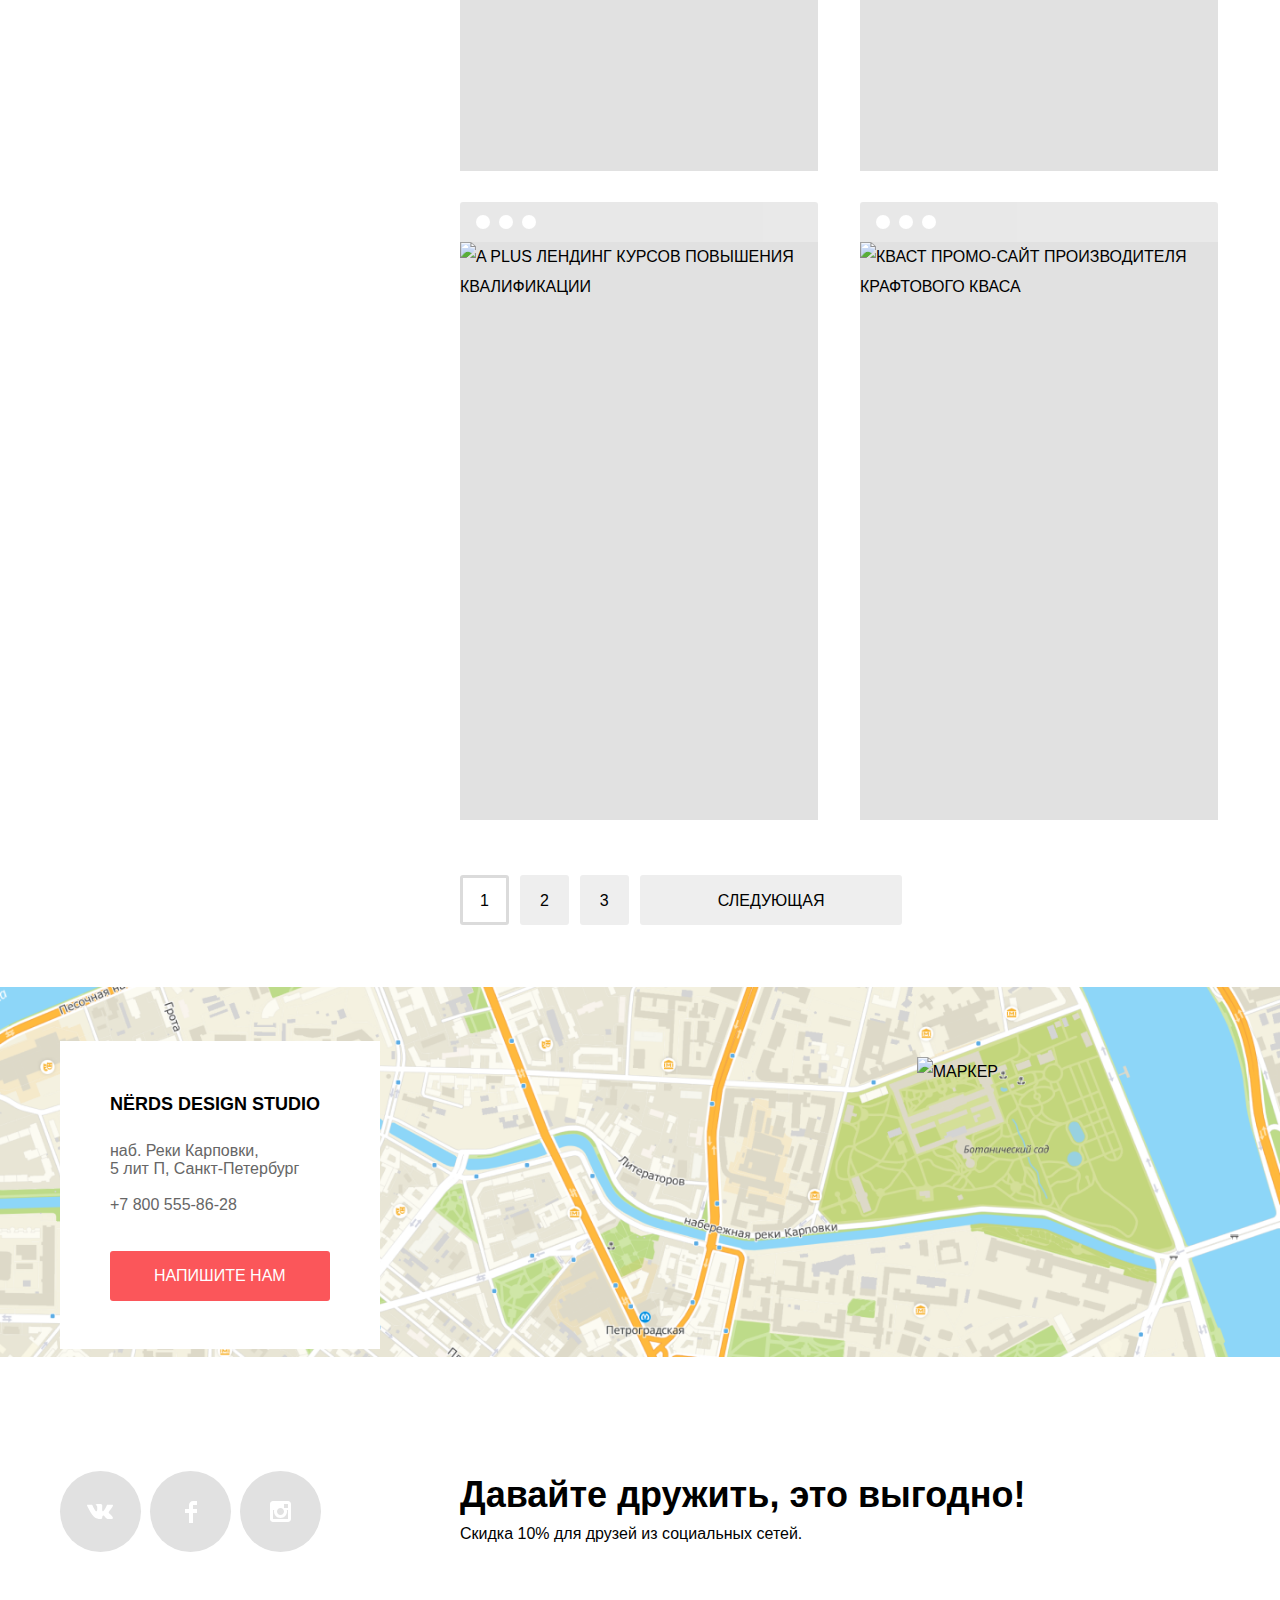
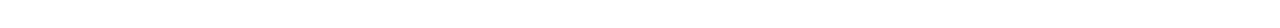
==== commit eee37dd2: "добавила отступ для кнопок" ====
--- a/catalog.html
+++ b/catalog.html
@@ -5,30 +5,28 @@
     <title>Дизайн-студия «Nёrd's»</title>
     <link rel="icon" href="favicon.ico">
     <link rel="stylesheet" href="css/normalize.css">
-    <link rel="stylesheet" href="css/style.min.css">
+    <link rel="stylesheet" href="css/style.css">
   </head>
 
   <body class="page-body inner-page">
 
     <header class="page-header">
-      <nav class="page-navigation">
-        <div class="page-header-bar">
-          <div class="page-navigation-wrapper">
-            <a class="page-header-logo" href="index.html">
-              <img src="img/nerds-logo.svg" width="159" height="65" alt="Логотип дизайн-студии «Nёrd's»">
-            </a>
-            <ul class="site-navigation">
-              <li><a href="blank.html">Студия</a></li>
-              <li><a href="blank.html">Клиенты</a></li>
-              <li class="site-navigation-current"><a>Магазин</a></li>
-              <li><a href="blank.html">Контакты</a></li>
-            </ul>
+      <div class="page-header-bar">
+        <nav class="page-navigation container">
+          <a class="page-header-logo" href="index.html">
+            <img src="img/nerds-logo.svg" width="159" height="66" alt="Логотип дизайн-студии «Nёrd's»">
+          </a>
+          <ul class="site-navigation">
+            <li><a href="blank.html">Студия</a></li>
+            <li><a href="blank.html">Клиенты</a></li>
+            <li class="site-navigation-current"><a>Магазин</a></li>
+            <li><a href="blank.html">Контакты</a></li>
+          </ul>
           <div class="user-navigation">
             <a class="cart-link" href="blank.html">Корзина</a>
           </div>
-          </div>
-        </div>
-      </nav>
+        </nav>
+      </div>
     </header>
 
     <main>
--- a/css/style.css
+++ b/css/style.css
@@ -0,0 +1,1382 @@
+@font-face {
+  font-family: "Roboto";
+  font-weight: 400;
+  font-style: normal;
+  font-display: swap;
+  src: url("../fonts/roboto.woff2") format("woff2"),
+       url("../fonts/roboto.woff") format("woff");
+}
+
+@font-face {
+  font-family: "Roboto";
+  font-weight: 500;
+  font-style: normal;
+  font-display: swap;
+  src: url("../fonts/robotomedium.woff2") format("woff2"),
+       url("../fonts/robotomedium.woff") format("woff");
+}
+
+@font-face {
+  font-family: "Roboto";
+  font-weight: 700;
+  font-style: normal;
+  font-display: swap;
+  src: url("../fonts/robotobold.woff2") format("woff2"),
+       url("../fonts/robotobold.woff") format("woff");
+}
+
+/* Variables */
+
+:root {
+  --basic-color: #FFFFFF;
+  --basic-color-active: rgba(255, 255, 255, 0.3);
+  --basic-dark-hover: rgba(68, 68, 68, 0.5);
+  --basic-black: #000000;
+  --basic-dark: #666666;
+  --basic-extra-dark: #283136;
+  --basic-gray-dark: #444444;
+  --basic-black-active: rgba(0, 0, 0, 0.3);
+  --basic-black-sort: rgba(0, 0, 0, 0.6);
+  --black-light: rgba(0, 0, 0, 0.0001);
+  --basic-filter: #4D4D4D;
+  --filter-extra-light: rgba(77, 77, 77, 0.1);
+  --filter-light: rgba(77, 77, 77, 0.4);
+  --basic-filter-disabled: rgba(40, 49, 54, 0.3);
+  --pagination-light: #DBDBDB;
+  --gray-light-150: #ABABAB;
+  --gray-light: #B4B9BB;
+  --gray-light-100: #f1f1f1;
+  --gray-super-light: #C1C1C1;
+  --basic-gray: #EEEEEE;
+  --basic-color-gray: #E1E1E1;
+  --basic-gray-light:#D7DCDE;
+  --gray-hover: #DFDFDF;
+  --gray-activ: #D5D5D5;
+  --basic-red: #FB565A;
+  --button-basic-green: #00CA74;
+  --button-basic-yellow: #EFC849;
+  --red-hover: #E74246;
+  --red-activ: #D7373B;
+  --button-app-hover: #00BC6C;
+  --button-app-activ: #00AA62;
+  --button-presentation-hover: #EAB534;
+  --button-presentation-activ: #E5A722;
+}
+
+.page-body {
+  min-width: 1240px;
+  margin: 0;
+  padding: 0;
+  font-family: "Roboto", Arial, sans-serif;
+  font-size: 16px;
+  line-height: 30px;
+  font-weight: 500;
+  color: var(--basic-black);
+  text-transform: uppercase;
+  background-color: var(--basic-color);
+  background-position: top center;
+  background-repeat: no-repeat;
+}
+
+a {
+  text-decoration: none;
+}
+
+img {
+  max-width: 100%;
+  height: auto;
+}
+
+.visually-hidden {
+  position: absolute;
+  width: 1px;
+  height: 1px;
+  margin: -1px;
+  border: 0;
+  padding: 0;
+  white-space: nowrap;
+  clip-path: inset(100%);
+  clip: rect(0 0 0 0);
+  overflow: hidden;
+}
+
+/* Grid */
+
+.page {
+  height: 100%;
+}
+
+.page-body {
+  min-height: 100%;
+  display: grid;
+  grid-template-rows: min-content 1fr min-content;
+  align-content: start;
+}
+
+/* Main-header */
+
+h1 {
+  max-width: 1200px;
+  background-color: var(--basic-gray);
+  font-size: 55px;
+  line-height: 55px;
+  font-weight: 500;
+  padding-top: 78px;
+  padding-bottom: 85px;
+  margin-top: 0;
+}
+
+.main-header {
+  text-transform: none;
+  text-align: center;
+  margin-bottom: 78px;
+  background-color: var(--basic-gray);
+}
+
+/* Page-header */
+
+.page-header {
+  background-color: var(--basic-gray);
+  margin: 0;
+}
+
+/* Container */
+
+.container {
+  width: 1160px;
+  margin: 0 auto;
+  padding: 0;
+}
+
+/* Logo */
+
+.page-header-bar {
+  background-color: var(--basic-gray);
+}
+
+.page-header-logo {
+  width: 160px;
+  height: 66px;
+}
+
+.page-header-logo:hover {
+  opacity: 0.7;
+}
+
+.page-header-logo:active {
+  opacity: 0.3;
+}
+
+/* Site navigation */
+
+.page-navigation {
+  display: grid;
+  grid-template-columns: 160px 1fr min-content;
+  width: 1160px;
+  margin: 0 auto;
+  margin-top: 49px;
+  gap: 25px;
+  font-size: 16px;
+  line-height: 30px;
+  color: var(--basic-black);
+  background-color: var(--basic-gray);
+}
+
+.site-navigation {
+  display: flex;
+  justify-content: center;
+  flex-wrap: wrap;
+  list-style: none;
+  margin: 0;
+  padding: 0;
+  min-height: 66px;
+  margin-right: 35px;
+}
+
+.site-navigation li {
+  margin-left: 23px;
+  margin-right: 23px;
+}
+
+.site-navigation a:hover {
+  color: var(--basic-red);
+}
+
+.site-navigation a:active {
+  color: var(--basic-black-active);
+}
+
+.site-navigation-current {
+border-bottom: 2px solid var(--basic-red);
+}
+/* User navigation */
+
+.user-navigation {
+  max-width: 140px;
+}
+
+.site-navigation a,
+.user-navigation a {
+  color: var(--basic-black);
+  display: block;
+  padding-top: 27px;
+}
+
+.user-navigation a:hover {
+  color: var(--basic-red);
+}
+
+.user-navigation a:active {
+  color: var(--basic-black-active);
+}
+
+/* Cart link */
+
+.cart-link::before {
+  content: "";
+  position: absolute;
+  top: 35px;
+  left: 10px;
+  width: 15px;
+  height: 15px;
+  background-image: url("../img/cart-icon.svg");
+  background-repeat: no-repeat;
+  background-position: 0 0;
+}
+
+.user-navigation .cart-link {
+  padding-left: 50px;
+  position: relative;
+}
+
+/* Button */
+
+.button {
+  display: inline-block;
+  padding: 16px 54px;
+  font: inherit;
+  font-weight: 500;
+  font-size: 16px;
+  line-height: 18px;
+  text-align: center;
+  color: var(--basic-color);
+  vertical-align: middle;
+  text-transform: uppercase;
+  background-color: var(--basic-red);
+  border: none;
+  border-radius: 3px;
+}
+
+.button:hover {
+  background-color: var(--red-hover);
+}
+
+.button:active {
+  background-color: var(--red-activ);
+  color: var(--basic-color-active);
+}
+
+.filter-button {
+  display: block;
+  width: 100%;
+  line-height: 18px;
+  background-color: var(--basic-gray);
+  color: var(--basic-black);
+}
+
+.filter-button:hover {
+  background-color: var(--gray-hover);
+}
+
+.filter-button:active {
+  background-color: var(--gray-activ);
+  color: var(--basic-black-active);
+  box-shadow: inset 0px 3px 0px rgba(0, 1, 1, 0.1);
+}
+
+/* Features */
+
+.main-features {
+  background-color: var(--basic-gray);
+}
+
+.features {
+  position: relative;
+  background-color: var(--basic-gray);
+  margin-bottom: 80px;
+}
+
+.features-list {
+  margin: 0;
+  padding: 0;
+  list-style: none;
+}
+
+.slide {
+  display: none;
+}
+
+.slide-current {
+  display: block;
+}
+
+.feature-item {
+  position: relative;
+  text-align: left;
+}
+
+.feature-item-1::after {
+  content: "";
+  position: absolute;
+  width: 760px;
+  height: 431px;
+  right: 4px;
+  bottom: -2px;
+  background-image: url("../img/slides/three-iPhones.png");
+  background-position: 0 0;
+  background-repeat: no-repeat;
+}
+
+.feature-item-2::after {
+  content: "";
+  position: absolute;
+  width: 760px;
+  height: 431px;
+  right: 0;
+  bottom: 0;
+  background-image: url("../img/slides/two-MAC-screens.png");
+  background-position: 0 0;
+  background-repeat: no-repeat;
+}
+
+.feature-item-3::after {
+  content: "";
+  position: absolute;
+  width: 760px;
+  height: 431px;
+  right: 0;
+  bottom: 0;
+  background-image: url("../img/slides/tablet-and-iPhone.png");
+  background-position: 0 0;
+  background-repeat: no-repeat;
+}
+
+.feature-item h3 {
+  text-transform: none;
+  font-size: 55px;
+  line-height: 55px;
+  font-weight: 500;
+  margin: 0;
+  padding-top: 78px;
+}
+
+.feature-item p {
+  text-transform: none;
+  font-weight: 400;
+  font-size: 16px;
+  line-height: 24px;
+  margin: 0;
+  padding: 0;
+  margin-top: 25px;
+  margin-bottom: 38px;
+}
+
+.slide-button {
+  margin-bottom: 80px;
+}
+
+.slider-controls {
+  position: absolute;
+  bottom: 96px;
+  left: 536px;
+  z-index: 20;
+  display: flex;
+  width: 88px;
+}
+
+.slider-controls button {
+  padding: 0;
+  width: 18px;
+  height: 18px;
+  background-color: var(--basic-color);
+  border: 2px solid var(--basic-color);
+  border-radius: 50%;
+  cursor: pointer;
+  position: relative;
+}
+
+.slider-controls button:not(:last-child) {
+  margin-right: 17px;
+}
+
+.slider-controls .current::after {
+  content: "";
+  position: absolute;
+  width: 4px;
+  height: 4px;
+  top: 3px;
+  left: 3px;
+  background-color: var(--basic-color);
+  border: 2px solid var(--gray-super-light);
+  border-radius: 50%;
+  cursor: pointer;
+}
+
+/* Services */
+
+.services {
+  margin-bottom: 80px;
+}
+
+.services-list {
+  display: grid;
+  grid-template-columns: 300px 300px 300px;
+  column-gap: 100px;
+  margin: 0;
+  padding: 0;
+  list-style: none;
+}
+
+.services-item {
+  display: flex;
+  flex-direction: column;
+  align-items: flex-start;
+}
+
+.services-item img {
+  width: 300px;
+  height: 145px;
+  margin-bottom: 25px;
+}
+
+.services-item:first-child img {
+  border: 1px solid var(--basic-black);
+  box-sizing: border-box;
+}
+
+.services-item h3 {
+  font-weight: 700;
+  font-size: 24px;
+  line-height: 30px;
+  margin: 0;
+  margin-bottom: 16px;
+}
+
+.services-item p {
+  text-transform: none;
+  font-size: 16px;
+  line-height: 24px;
+  font-weight: 400;
+  margin: 0;
+  margin-bottom: 32px;
+}
+
+.button-red, .button-green, .button-yellow {
+ padding: 16px 40px;
+}
+
+.button-green {
+  background-color: var(--button-basic-green);
+}
+
+.button-green:hover {
+  background-color: var(--button-app-hover);
+}
+
+.button-green:active {
+  background-color: var(--button-app-activ);
+  color: var(--basic-color-active);
+}
+
+.button-yellow {
+  background-color: var(--button-basic-yellow);
+}
+
+.button-yellow:hover {
+  background-color: var(--button-presentation-hover);
+}
+
+.button-yellow:active {
+  background-color: var(--button-presentation-activ);
+  color: var(--basic-color-active);
+}
+
+  /* index-column */
+
+.index-column {
+  display: grid;
+  grid-template-columns: 1fr 1fr 360px;
+  column-gap: 100px;
+  margin: 0;
+  padding: 0;
+  padding-top: 39px;
+  margin-bottom: 73px;
+  border-top: 2px solid var(--basic-gray);
+}
+
+  /* Company */
+
+.company {
+  grid-column-start: 1;
+  grid-column-end: 3;
+  margin: 0;
+  padding: 0;
+  }
+
+.company .company-info {
+  text-transform: none;
+  font-size: 45px;
+  line-height: 45px;
+  font-weight: 500;
+  margin: 0;
+  margin-top: 34px;
+  margin-bottom: 32px;
+}
+
+.company .company-text {
+  text-transform: none;
+  font-size: 16px;
+  line-height: 24px;
+  font-weight: 400;
+  margin-bottom: 40px;
+}
+
+.company h3 {
+  font-size: 16px;
+  line-height: 24px;
+  font-weight: 700;
+  margin: 0;
+}
+
+.company-list {
+  list-style: none;
+  text-transform: none;
+  font-size: 16px;
+  line-height: 24px;
+  font-weight: 400;
+  margin: 0;
+  padding: 0;
+}
+
+.company-item {
+  margin-top: 24px;
+}
+
+/* Statistics */
+
+.statistics {
+  max-width: 360px;
+}
+
+.statistics img {
+  width: 360px;
+  height: 208px;
+  margin-bottom: 26px;
+}
+
+.statistics p {
+  font-weight: 700;
+  font-size: 16px;
+  line-height: 24px;
+  text-align: center;
+  margin: 0;
+  margin-bottom: 31px;
+}
+
+.statistics dl {
+  display: grid;
+  grid-template-columns: 1fr 1fr 1fr;
+  column-gap: 0px;
+  row-gap: 10px;
+  margin: 0;
+  padding: 0;
+}
+
+.statistics dd {
+  grid-row: 1 / 2;
+  margin: 0;
+  font-size: 45px;
+  line-height: 64px;
+  font-weight: 700;
+}
+
+.statistics sup {
+  font-size: 26px;
+  line-height: 40px;
+  font-weight: 700;
+}
+
+.statistics dt {
+  text-transform: none;
+  font-size: 16px;
+  line-height: 18px;
+  font-weight: 400;
+}
+
+/* Clients */
+
+.clients {
+  margin-bottom: 80px;
+  padding: 46px 0 36px;
+  border-top: 2px solid var(--basic-gray);
+  border-bottom: 2px solid var(--basic-gray);
+}
+
+.clients-list {
+  display: grid;
+  grid-template-columns: repeat(4, 1fr);
+  column-gap: 40px;
+  row-gap: 20px;
+  margin: 0;
+  padding: 0;
+  list-style: none;
+}
+
+.clients-item {
+  position: relative;
+  text-align: center;
+  margin: auto;
+}
+
+.clients-item:not(:nth-child(4n))::before {
+  position: absolute;
+  content: "";
+  top: 2px;
+  right: -51px;
+  width: 2px;
+  height: 52px;
+  background-image: url("../img/line-vertical.png");
+  background-repeat: no-repeat;
+  background-position: 0 0;
+}
+
+.clients-item:nth-child(2)::before {
+  top: 18px;
+  right: -46px;
+}
+
+.clients-item:nth-child(3)::before {
+  top: 0;
+  right: -58px;
+}
+
+.clients-item img {
+  opacity: 0.2;
+}
+
+.clients-item img:hover {
+  opacity: 1.0;
+}
+
+.clients-item img:active {
+  opacity: 0.1;
+}
+
+/* Footer */
+
+.contacts-map {
+  position: relative;
+  min-height: 416px;
+}
+
+.map-img {
+  position: absolute;
+  height: 416px;
+  max-width: 100%;
+  left: 0;
+  right: 0;
+  text-align: center;
+  z-index: 1;
+}
+
+.map-iframe {
+  position: absolute;
+  height: 416px;
+  width: 100%;
+  z-index: 2;
+}
+
+.contact-wrap {
+  min-height: 416px;
+  position: absolute;
+  left: 0;
+  right: 0;
+}
+
+.contacts {
+  position: absolute;
+  display: block;
+  max-width: 319px;
+  padding: 48px 50px;
+  top: 54px;
+  left: 0;
+  background-color: var(--basic-color);
+  z-index: 2;
+}
+
+.marker {
+  position: absolute;
+  top: 70px;
+  right: 222px;
+  background-position: 0 0;
+  background-repeat: no-repeat;
+  z-index: 1;
+}
+
+.contacts-map h3 {
+  font-size: 18px;
+  line-height: 30px;
+  font-weight: 700;
+  margin: 0;
+  padding: 0;
+  margin-bottom: 23px;
+}
+
+.contacts p {
+  font-size: 16px;
+  line-height: 18px;
+  font-weight: 400;
+  text-transform: none;
+  color: var(--basic-dark);
+}
+
+.contacts-address {
+  margin-bottom: 18px;
+}
+
+.contacts-phone {
+  color: var(--basic-dark);
+}
+
+.contacts-phones {
+  margin-bottom: 37px;
+}
+
+.button-contacts {
+  padding: 16px 44px;
+}
+
+.footer-columns {
+  display: grid;
+  grid-template-columns: 1fr 1fr 1fr;
+  column-gap: 40px;
+  margin-top: 68px;
+  margin-bottom: 76px;
+}
+
+.social-list {
+  display: flex;
+  flex-wrap: wrap;
+  justify-content: space-between;
+  width: 261px;
+  margin: 0;
+  padding: 0;
+  list-style: none;
+}
+
+.social-button {
+  display: flex;
+  align-items: center;
+  justify-content: center;
+  width: 81px;
+  height: 81px;
+  background-color: var(--basic-color-gray);
+  border-radius: 50%;
+  color: inherit;
+}
+
+.social-button:hover {
+  background-color: var(--red-hover);
+}
+
+.social-button:active {
+  background-color: var(--red-activ);
+}
+
+.social-button:active svg {
+  opacity: 0.3;
+}
+
+.promo {
+  grid-column-start: 2;
+  grid-column-end: -1;
+}
+
+.promo-header {
+  font-size: 36px;
+  line-height: 36px;
+  font-weight: 700;
+  text-transform: none;
+  margin: 0;
+  margin-top: 6px;
+}
+
+.promo-text {
+  font-size: 16px;
+  line-height: 22px;
+  font-weight: 400;
+  text-transform: none;
+  margin: 0;
+  margin-top: 10px;
+}
+
+/* Modal */
+
+.appointment {
+  display: none;
+  position: fixed;
+  top: 50px;
+  bottom: auto;
+  right: 0;
+  left: 0;
+  width: 760px;
+  padding: 60px 100px;
+  margin: auto;
+  background-color: var(--basic-color);
+  background-position: 0 0;
+  background-repeat: repeat;
+  box-shadow: 0px 20px 40px rgba(0, 0, 0, 0.4);
+}
+
+.appointment-form {
+  display: grid;
+  grid-template-columns: 360px 360px;
+  column-gap: 40px;
+  row-gap: 34px;
+}
+
+.appointment-email {
+  grid-column: 2/3;
+}
+
+.appointment-comment{
+  grid-column: 1/3;
+}
+
+.appointment h2 {
+  font-size: 45px;
+  line-height: 53px;
+  font-weight: 700;
+  text-transform: none;
+  margin: 0;
+  margin-bottom: 37px;
+}
+
+.appointment-form p {
+  margin: 0;
+}
+
+.appointment-item label {
+  font-size: 16px;
+  line-height: 18px;
+  font-weight: 700;
+  text-transform: none;
+  margin-bottom: 9px;
+}
+
+.appointment-item input,textarea {
+  display: block;
+  font-size: 16px;
+  line-height: 18px;
+  font-weight: 400;
+  color: var(--basic-dark-hover);
+  padding: 16px;
+  background-color: transparent;
+  border: 2px solid var(--basic-gray-light);
+}
+
+.appointment-form input {
+  width: 328px;
+}
+
+.appointment-item textarea {
+  resize: none;
+  width: 728px;
+ }
+
+.appointment-item input:hover,textarea:hover {
+  border: 2px solid var(--gray-light);
+}
+
+.appointment-item input:focus,textarea:focus {
+  border: 2px solid var(--basic-black);
+  color: var(--basic-gray-dark);
+}
+
+.appointment-item input:disabled,textarea:disabled {
+  border: 2px solid var(--red-hover);
+  color: var(--red-hover);
+}
+
+.appointment-button {
+  margin-top: 13px;
+  width: 259px;
+}
+
+/* Modal close */
+
+.close-button {
+  position: absolute;
+  top: 78px;
+  right: 90px;
+  height: 21px;
+  width: 21px;
+  opacity: 0.3;
+  border: none;
+  background-color: transparent;
+  cursor: pointer;
+  background-image: url(../img/close-cross.svg);
+}
+
+.close-button:hover {
+  opacity: 1;
+}
+
+.close-button:active {
+  opacity: 0.1;
+}
+
+/* Grid */
+
+.page-catalog {
+  display: grid;
+  grid-template-columns: 260px 1fr;
+  column-gap: 140px;
+  align-content: start;
+}
+
+/* Filters */
+
+.filters {
+  width: 260px;
+  grid-row: 1 / 3;
+  padding: 0;
+  margin: 0;
+}
+
+.filter fieldset {
+  padding: 0;
+  margin: 0;
+  margin-bottom: 30px;
+  border: none;
+}
+
+.filter fieldset:first-child {
+  margin-bottom: 52px;
+}
+
+.filter-group {
+  font-size: 18px;
+  line-height: 30px;
+  font-weight: 700;
+  padding: 0;
+  margin: 0;
+  margin-bottom: 16px;
+}
+
+.filter legend {
+  margin-bottom: 13px;
+}
+
+.range-filter {
+  width: 260px;
+  margin-top: 35px;
+}
+
+.range-controls {
+  position: relative;
+  height: 41px;
+  margin-bottom: 15px;
+  padding-top: 39px;
+  padding-right: 20px;
+  padding-left: 20px;
+  background-color: var(--gray-light-100);
+  border-radius: 5px;
+}
+
+.range-controls .scale {
+  height: 2px;
+  background: #d7dcde;
+}
+
+.range-controls .bar {
+  width: 70%;
+  height: 2px;
+  background: var(--button-basic-green);
+}
+
+.range-controls .toggle {
+  position: absolute;
+  top: 31px;
+  left: 0;
+  width: 4px;
+  height: 4px;
+  padding: 0;
+  border: 8px solid var(--basic-color);
+  background-color: var(--gray-light-150);
+  border-radius: 50%;
+  box-shadow: 0px 2px 1px rgba(0, 0, 0, 0.15);
+  cursor: pointer;
+}
+
+.range-controls .toggle-min {
+  left: 18px;
+}
+
+.range-controls .toggle-max {
+  left: 160px;
+}
+
+.price-controls {
+  display: flex;
+  justify-content: space-between;
+}
+
+.price-controls label {
+  font-weight: 400;
+  font-size: 16px;
+}
+
+.price-controls input {
+  width: 60px;
+  padding: 10px;
+  margin-left: 10px;
+  text-align: center;
+  color: #283136;
+  border: none;
+  border-radius: 5px;
+  background: #f1f1f1;
+  font-family: inherit;
+  font-size: inherit;
+}
+
+.filter ul {
+  list-style: none;
+  text-transform: none;
+  color: var(--basic-extra-dark);
+  line-height: 20px;
+  font-size: 16px;
+  font-weight: 400;
+  padding: 0;
+  margin: 0;
+}
+
+.filter-option {
+  margin-bottom: 20px;
+  padding-left: 36px;
+}
+
+.filter-option label {
+  position: relative;
+  display: block;
+  cursor: pointer;
+  user-select: none;
+}
+
+.filter-input:hover + label {
+  color: var(--basic-extra-dark);
+}
+
+.filter-input:disabled + label {
+  color: var(--basic-filter-disabled);
+}
+
+.filter-input-checkbox:not(:checked) + label::before {
+  content: "";
+  position: absolute;
+  left: -36px;
+  top: -1px;
+  width: 23px;
+  height: 23px;
+  background-image: url("../img/checkbox-off.svg");
+  background-repeat: no-repeat;
+  background-position: 0 0;
+  opacity: 0.4;
+}
+
+.filter-input-checkbox:checked + label::after {
+  content: "";
+  position: absolute;
+  top: -1px;
+  left: -36px;
+  width: 25px;
+  height: 23px;
+  background-image: url("../img/checkbox-on.svg");
+  background-repeat: no-repeat;
+  background-position: 0 0;
+  opacity: 0.4;
+}
+
+.filter-input-radio + label::before {
+  content: "";
+  position: absolute;
+  left: -37px;
+  top: -2px;
+  width: 19px;
+  height: 19px;
+  border: 4px solid var(--basic-filter);
+  border-radius: 50%;
+  opacity: 0.4;
+}
+
+.filter-input-radio:checked + label::after {
+  content: "";
+  position: absolute;
+  top: 7px;
+  left: -27px;
+  width: 9px;
+  height: 9px;
+  background-color: var(--basic-filter);
+  border-radius: 50%;
+  opacity: 0.4;
+}
+
+/* Sort */
+
+.sort {
+  display: flex;
+  flex-basis: 760px;
+  align-content: flex-start;
+  justify-content: space-between;
+  grid-column: 2 / -1;
+  padding: 0;
+  margin: 0;
+  margin-bottom: 33px;
+}
+
+.heart-sort {
+  margin-right: 40px;
+}
+
+.sort-list {
+  display: flex;
+  align-items: flex-start;
+  justify-content: space-between;
+  flex-wrap: wrap;
+  list-style: none;
+  padding: 0;
+  margin: 0;
+}
+
+.sort-item a {
+  line-height: 18px;
+  font-size: 14px;
+  font-weight: 400;
+  color: var(--basic-black-active);
+}
+
+.sort-list li:not(.arrow) {
+  margin-right: 25px;
+}
+
+.sort-item a:hover {
+  color: var(--basic-black-sort);
+}
+
+.sort-item a:active {
+  color: var(--basic-black);
+}
+
+.sort-list .arrow {
+  margin-left: 18px;
+  opacity: 0.2;
+}
+
+.sort-list .arrow-down {
+  margin-left: 25px;
+}
+
+.sort-list .arrow:hover {
+  opacity: 0.5;
+}
+
+.sort-list .arrow:active {
+  opacity: 1;
+}
+
+/* Templates */
+
+.templates {
+  grid-column: 2 / 3;
+  padding: 0;
+  margin: 0;
+  margin-bottom: 52px;
+}
+
+.template-list {
+  display: grid;
+  grid-template-columns: 1fr 1fr;
+  column-gap: 40px;
+  row-gap: 31px;
+  list-style: none;
+  padding: 0;
+  margin: 0;
+  margin-bottom: 55px;
+}
+
+.template-item {
+  position: relative;
+  width: 358px;
+  min-height: 578px;
+  margin: 0;
+  padding: 0;
+}
+
+.template-item:hover {
+  filter: drop-shadow(0px 6px 15px rgba(0, 0, 0, 0.25));
+}
+
+.template-window {
+  position: relative;
+  width: 358px;
+  height: 40px;
+  border-top-left-radius: 3px;
+  border-top-right-radius: 3px;
+  background-color: var(--basic-filter);
+  opacity: 0.12;
+}
+
+.template-item:hover .template-window {
+  opacity: 1;
+}
+
+.template-circle,
+.template-circle::after,
+.template-circle::before {
+  content: "";
+  position: absolute;
+  width: 14px;
+  height: 14px;
+  border-radius: 50%;
+  background-color: var(--basic-color);
+}
+
+.template-circle {
+  left: 39px;
+  top: 13px;
+}
+
+.template-circle::before {
+  right: 23px;
+}
+
+.template-circle::after {
+  left: 23px;
+}
+
+.template-item-description {
+  display: none;
+  position: absolute;
+  bottom: -1px;
+  background-color: var(--basic-gray);
+  text-align: center;
+  width: 360px;
+  min-height: 231px;
+  margin: 0;
+  padding: 0;
+}
+
+.template-item h3 {
+  font-size: 18px;
+  line-height: 30px;
+  font-weight: 700;
+  margin: 0;
+  margin-top: 26px;
+  margin-bottom: 12px;
+}
+
+.template-item-title {
+  color: var(--basic-black);
+}
+
+.template-item-title:hover {
+  color: var(--basic-red);
+}
+
+.template-item-title:active {
+  color: var(--basic-black-active);
+}
+
+.template-item-image {
+  width: 358px;
+  height: 578px;
+  margin: 0;
+  object-fit: contain;
+  background-color: var(--basic-color-gray);
+}
+
+.info-site {
+  font-size: 16px;
+  line-height: 18px;
+  font-weight: 400;
+  color: var(--basic-dark);
+  text-transform: none;
+  padding: 0;
+  margin: 0;
+  margin-bottom: 32px;
+}
+
+.template-item:hover .template-item-description  {
+  display: block;
+}
+
+.template-button {
+  padding: 17px 72px 15px;
+  margin-bottom: 44px;
+}
+*
+
+/* Pagination */
+
+.pagination-list {
+  display: flex;
+  flex-wrap: wrap;
+  padding: 0;
+  margin: 0;
+  list-style: none;
+}
+
+.pagination-item {
+  margin-right: 11px;
+  margin-bottom: 10px;
+}
+
+.pagination-item a {
+  display: block;
+  font-weight: 500;
+  font-size: 16px;
+  line-height: 18px;
+  padding: 17px 20px 15px;
+  color: var(--basic-black);
+  background-color: var(--basic-gray);
+  border-radius: 3px;
+}
+
+.pagination-item a:hover {
+  color: var(--basic-black);
+  background-color: var(--gray-hover);
+}
+
+.pagination-item a:active {
+  color: var(--basic-black-active);
+  background-color: var(--gray-activ);
+  box-shadow: inset 0px 3px 0px rgba(0, 1, 1, 0.1);
+}
+
+.pagination-item-current a,
+.pagination-item-current a:hover,
+.pagination-item-current a:focus,
+.pagination-item-current a:active {
+  background-color: var(--black-light);
+  border: 3px solid var(--pagination-light);
+  border-radius: 3px;
+  padding: 14px 17px 12px;
+}
+
+.next a {
+  padding: 17px 78px 15px;
+}
+
+.pagination-item:last-child {
+  margin-right: 0;
+}
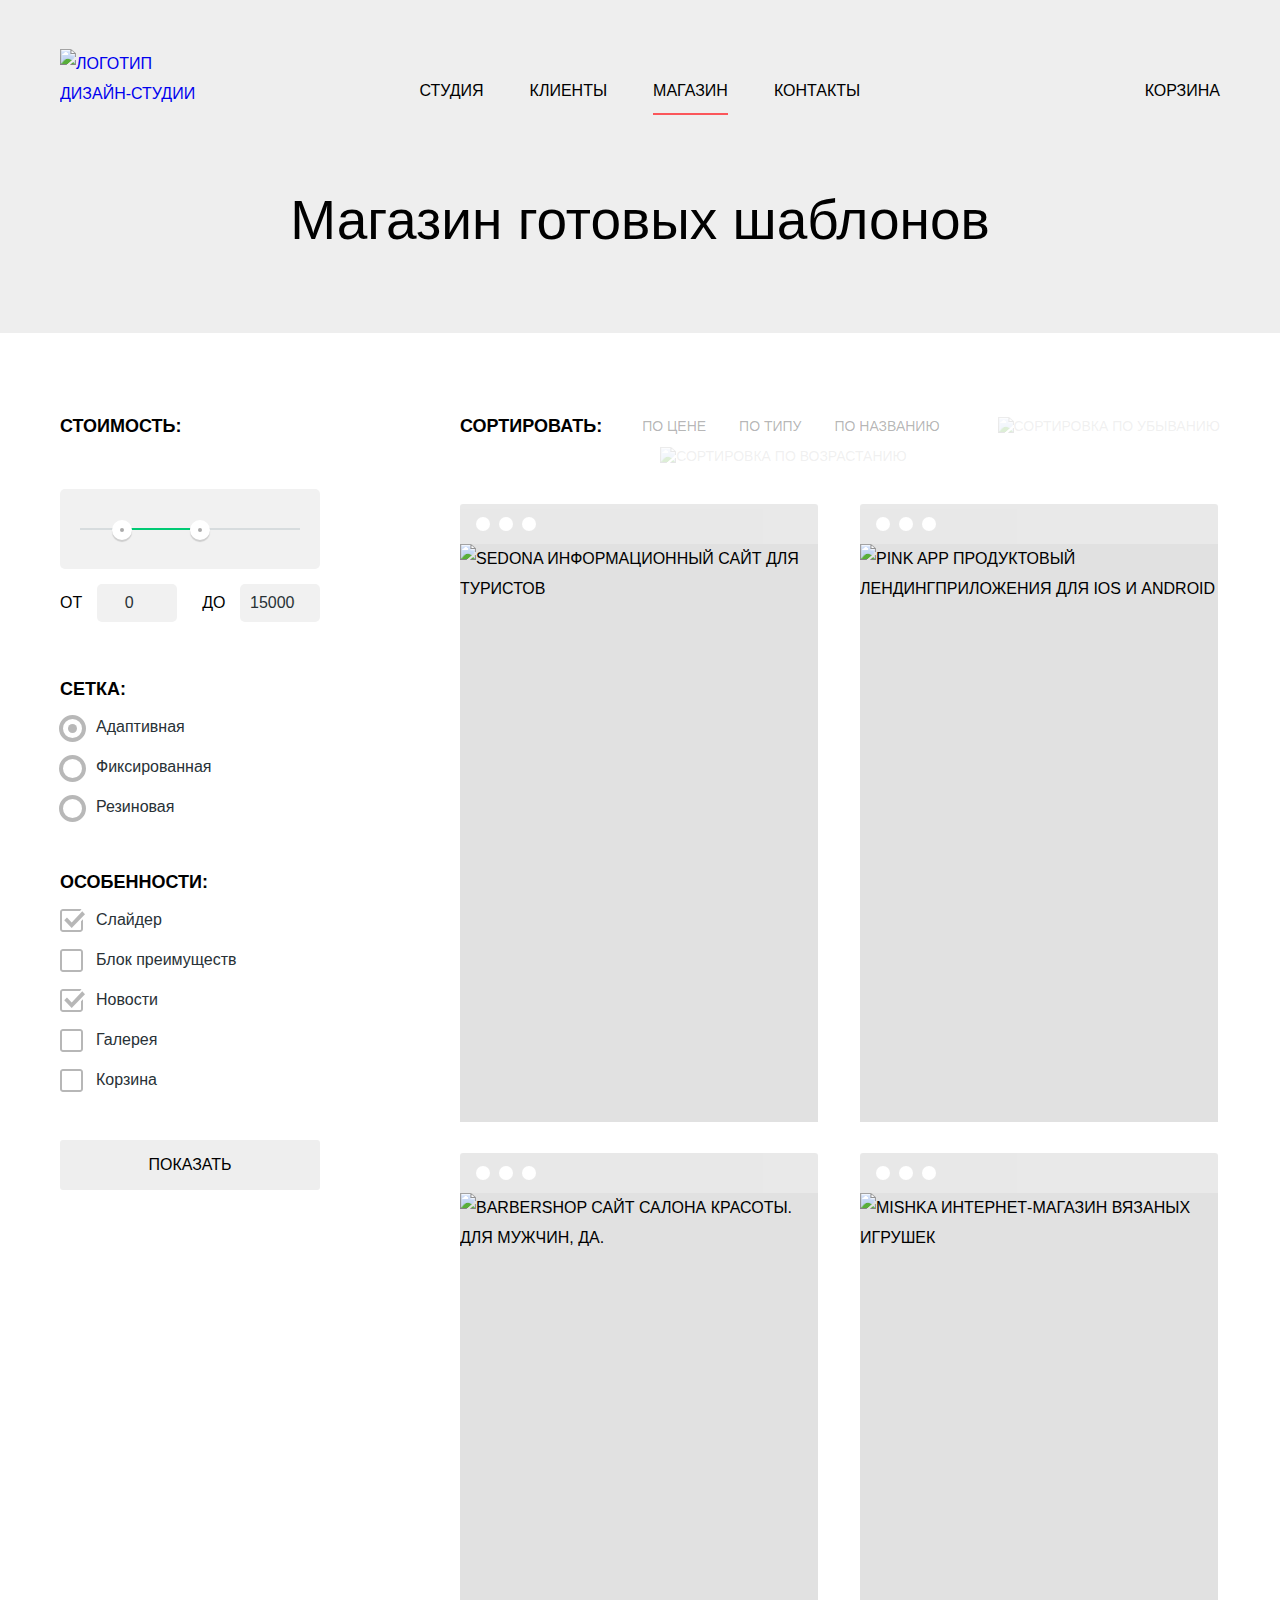
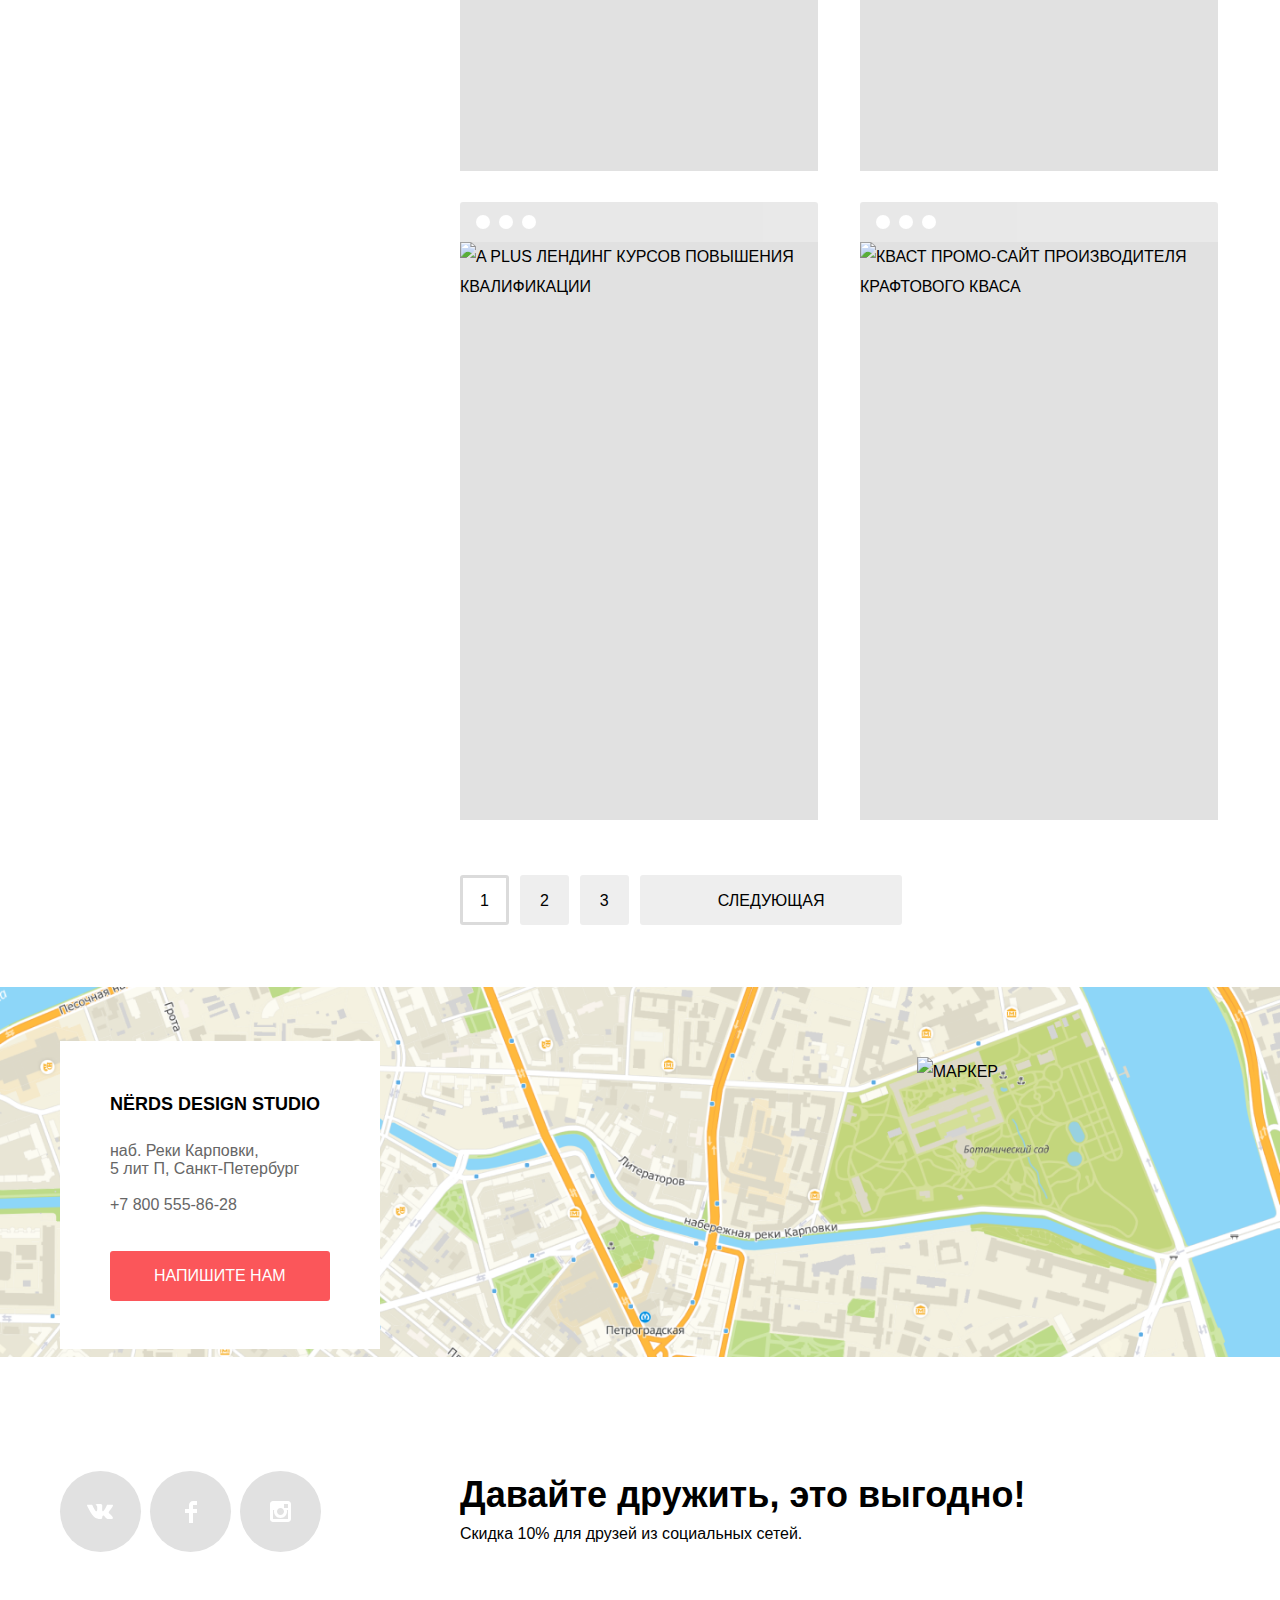
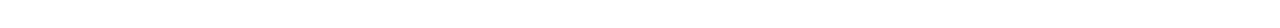
==== commit ae24e5e6: "оформление контента" ====
--- a/catalog.html
+++ b/catalog.html
@@ -39,7 +39,7 @@
       <div class="page-catalog container">
       <section class="filters">
         <h2 class="visually-hidden">Фильтр товаров</h2>
-        <form class="filter" method="get" action="https://echo.htmlacademy.ru">
+        <form class="filter" method="get" action="https://echo.htmlacademy.ru" target="_blank">
           <fieldset>
             <legend class="filter-group">Стоимость:</legend>
             <div class="range-filter">
--- a/css/style.css
+++ b/css/style.css
@@ -331,7 +331,7 @@
   width: 760px;
   height: 431px;
   right: 4px;
-  bottom: -2px;
+  bottom: 0;
   background-image: url("../img/slides/three-iPhones.png");
   background-position: 0 0;
   background-repeat: no-repeat;
@@ -559,7 +559,19 @@
 }
 
 .company-item {
+  position: relative;
   margin-top: 24px;
+  padding-left: 36px;
+}
+
+.company-item::before {
+  content: "";
+  position: absolute;
+  width: 25px;
+  height: 2px;
+  top: 11px;
+  left: 0px;
+  background-image: url(../img/line-company.svg);
 }
 
 /* Statistics */
@@ -823,19 +835,20 @@
 /* Modal */
 
 .appointment {
-  display: none;
+  display: block;
   position: fixed;
   top: 50px;
   bottom: auto;
   right: 0;
   left: 0;
   width: 760px;
-  padding: 60px 100px;
+  padding: 63px 100px 84px;
   margin: auto;
   background-color: var(--basic-color);
   background-position: 0 0;
   background-repeat: repeat;
   box-shadow: 0px 20px 40px rgba(0, 0, 0, 0.4);
+  z-index: 3;
 }
 
 .appointment-form {
@@ -853,10 +866,15 @@
   grid-column: 1/3;
 }
 
+.appointment-item {
+  display: flex;
+  flex-direction: column;
+}
+
 .appointment h2 {
+  font-weight: 700;
   font-size: 45px;
   line-height: 53px;
-  font-weight: 700;
   text-transform: none;
   margin: 0;
   margin-bottom: 37px;
@@ -871,7 +889,7 @@
   line-height: 18px;
   font-weight: 700;
   text-transform: none;
-  margin-bottom: 9px;
+  margin-bottom: 8px;
 }
 
 .appointment-item input,textarea {
@@ -880,18 +898,21 @@
   line-height: 18px;
   font-weight: 400;
   color: var(--basic-dark-hover);
-  padding: 16px;
+  box-sizing: border-box;
+  padding: 16px 14px 14px 16px;
   background-color: transparent;
   border: 2px solid var(--basic-gray-light);
+  border-radius: 3px;
 }
 
 .appointment-form input {
-  width: 328px;
+  width: 360px;
 }
 
 .appointment-item textarea {
   resize: none;
-  width: 728px;
+  width: 760px;
+  min-height: 118px;
  }
 
 .appointment-item input:hover,textarea:hover {
@@ -1123,7 +1144,7 @@
   content: "";
   position: absolute;
   top: 7px;
-  left: -27px;
+  left: -28px;
   width: 9px;
   height: 9px;
   background-color: var(--basic-filter);
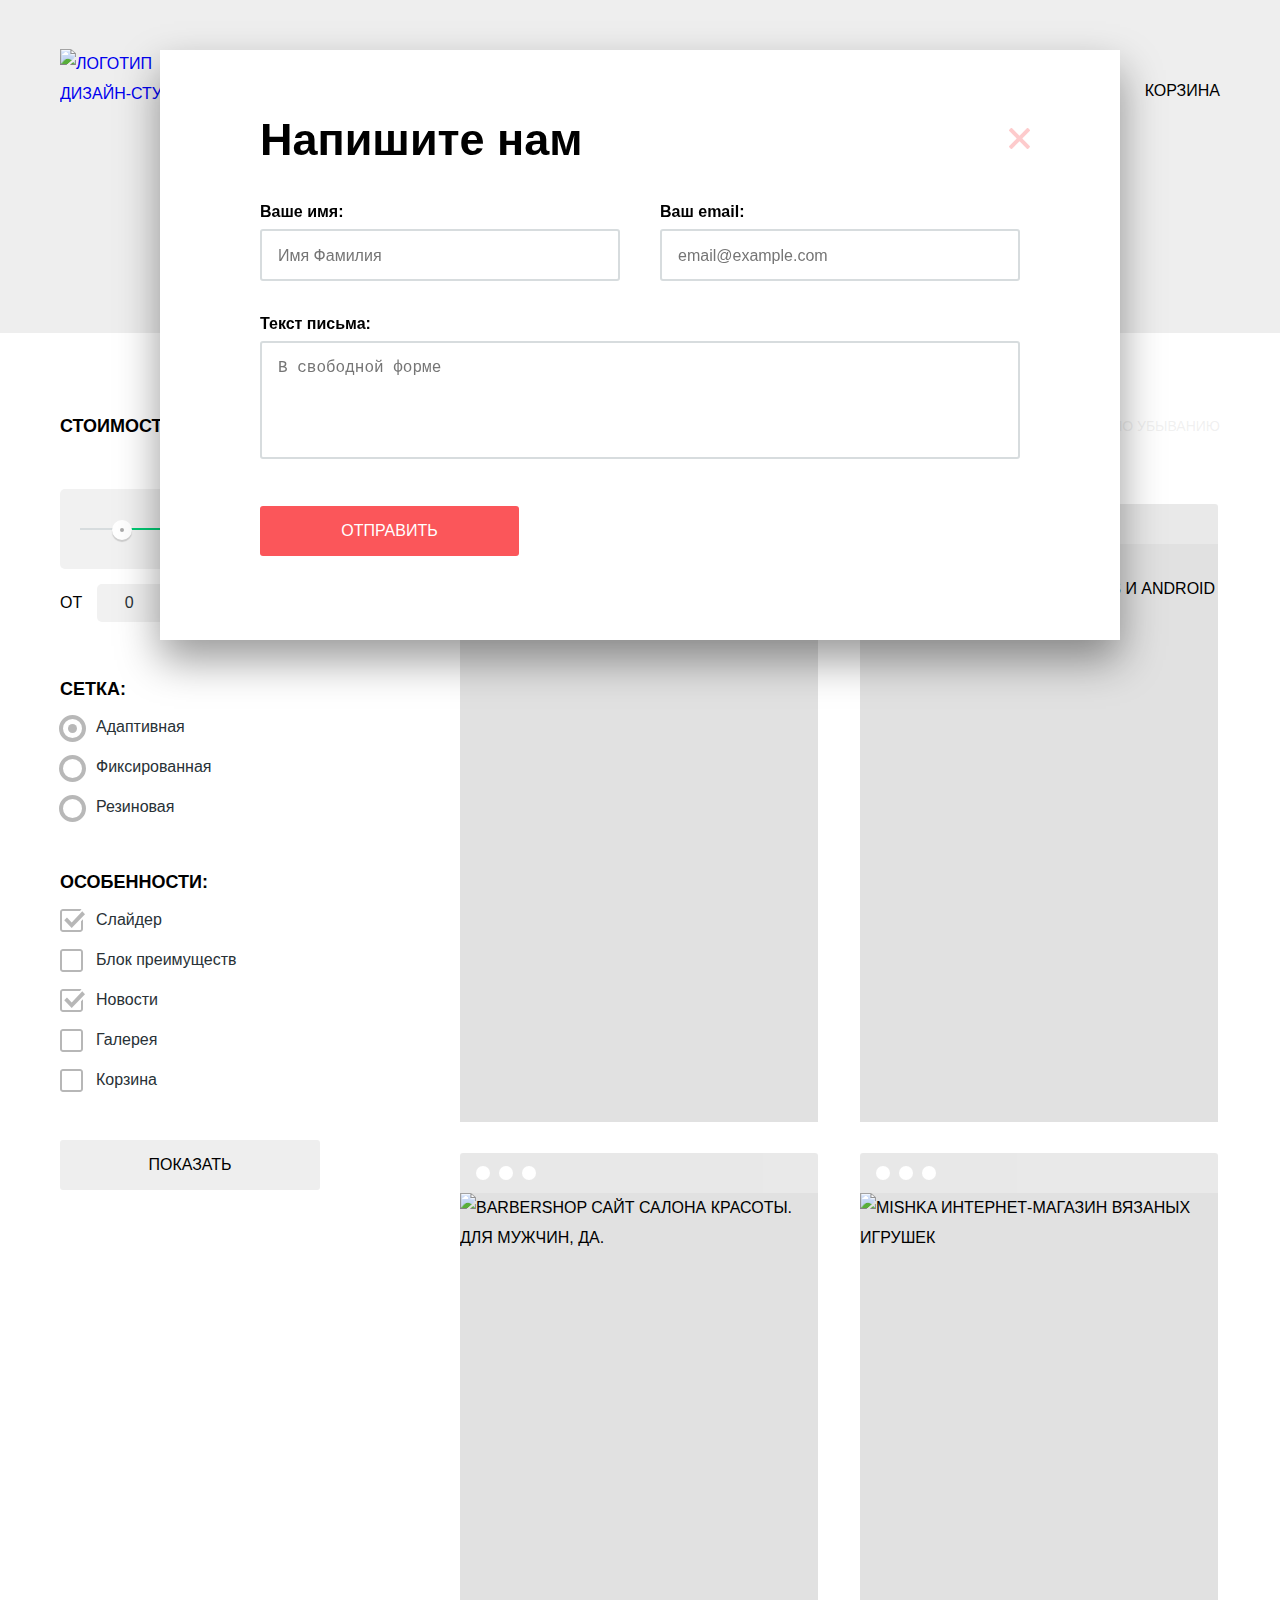
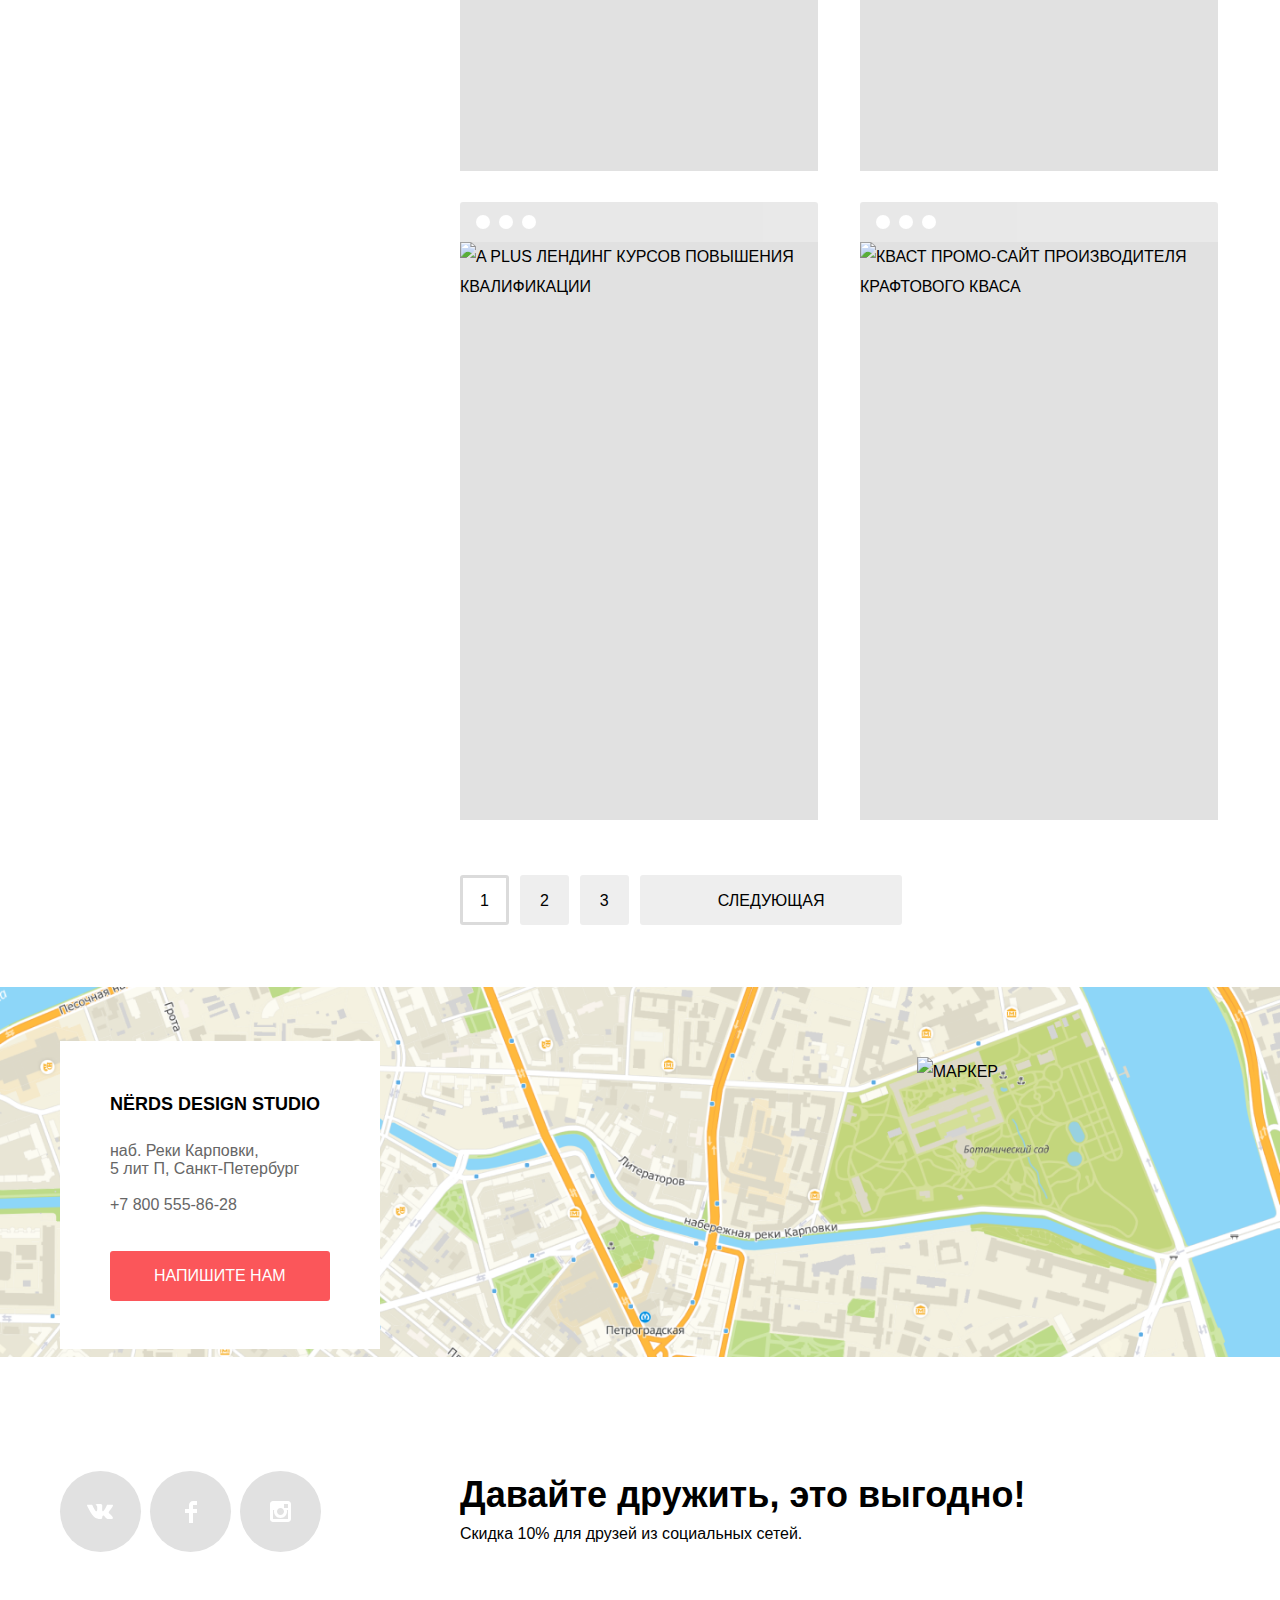
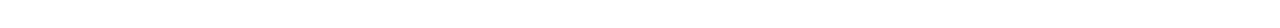
==== commit d42c5740: "добавила модальное окно" ====
--- a/catalog.html
+++ b/catalog.html
@@ -297,5 +297,25 @@
       </div>
     </div>
     </footer>
+
+    <section class="appointment">
+      <h2>Напишите нам</h2>
+      <form class="appointment-form" action="https://echo.htmlacademy.ru" method="post">
+        <p class="appointment-item appointment-name">
+          <label for="appointment-name">Ваше имя:</label>
+          <input id="appointment-name" type="text" name="name" placeholder="Имя Фамилия">
+        </p>
+        <p class="appointment-item appointment-email">
+          <label for="appointment-email">Ваш email:</label>
+          <input id="appointment-email" type="text" name="email" placeholder="email@example.com">
+        </p>
+        <p class="appointment-item appointment-comment">
+          <label for="appointment-comment">Текст письма:</label>
+          <textarea id="appointment-comment" type="textarea" name="comment" rows="4" placeholder="В свободной форме"></textarea>
+        </p>
+        <button class="button appointment-button" type="submit">Отправить</button>
+        </form>
+        <button class="close-button" type="button" aria-label="Закрыть"></button>
+      </section>
     </body>
 </html>
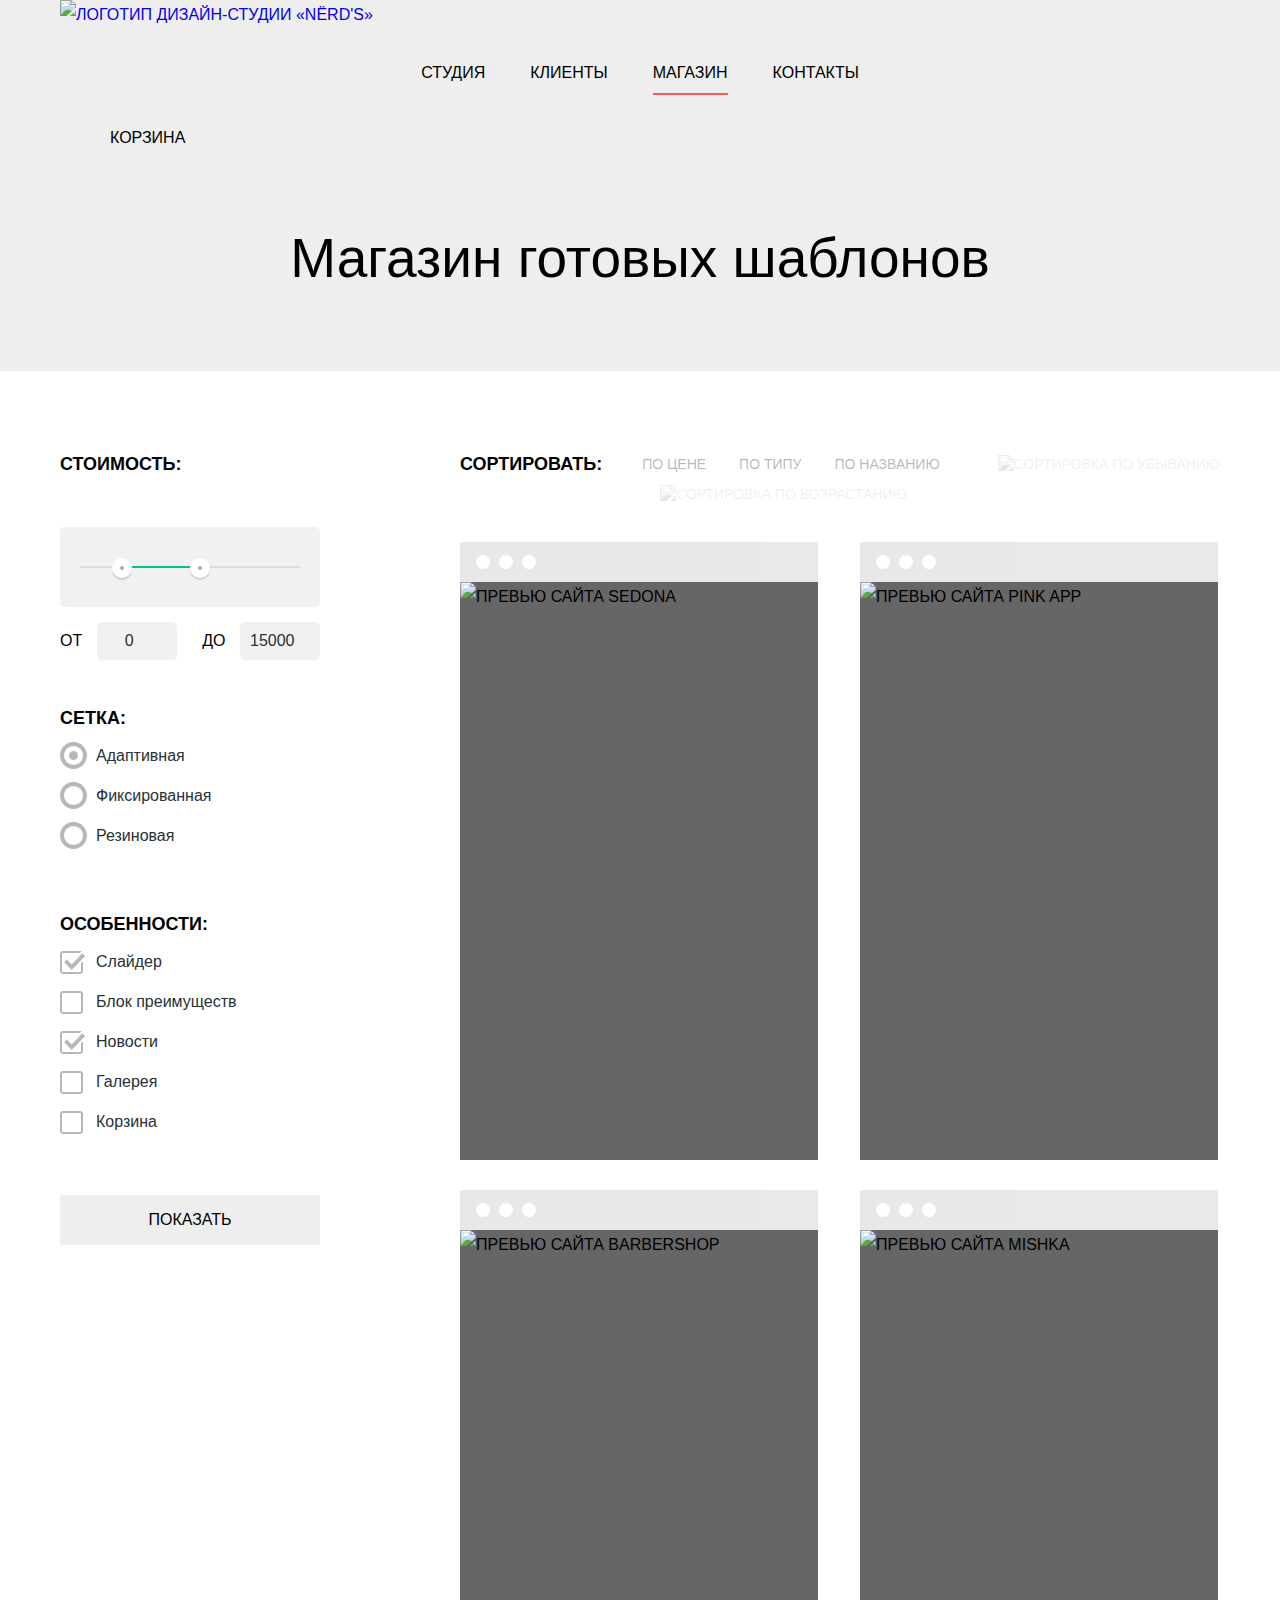
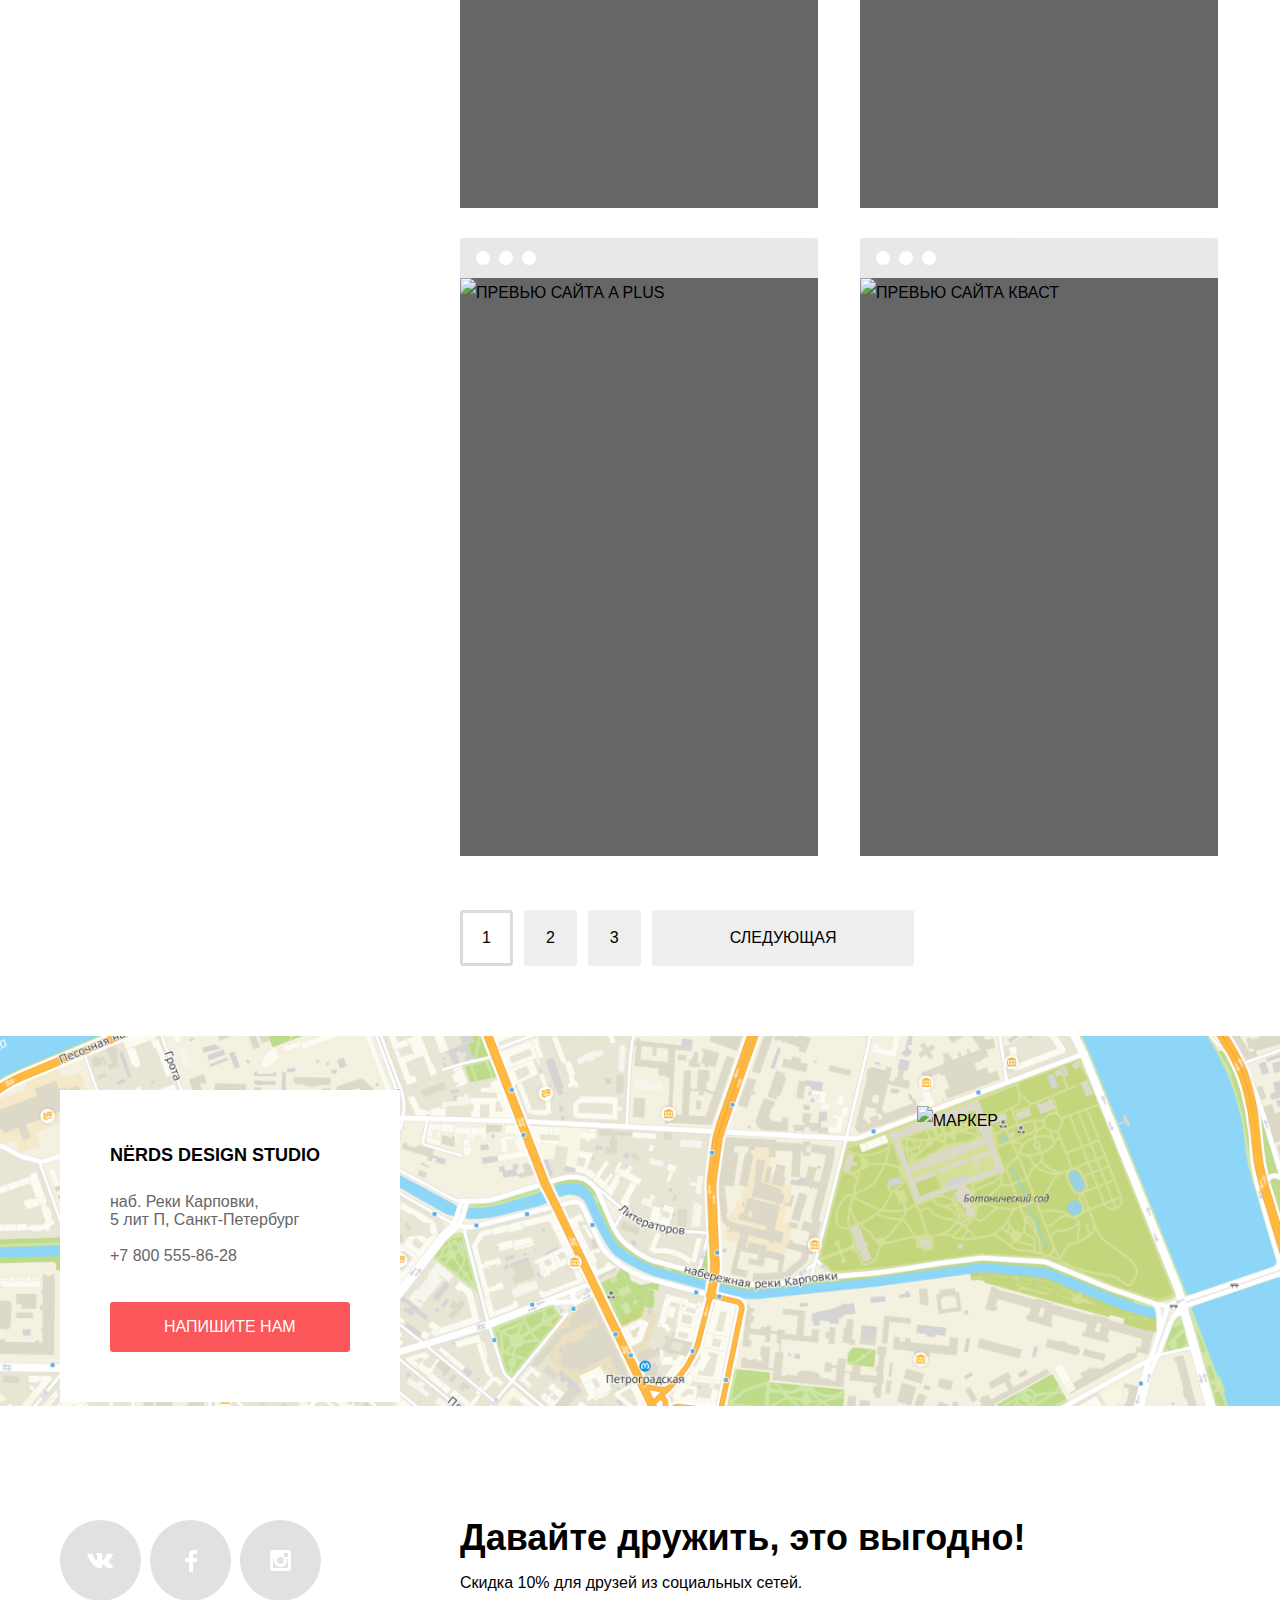
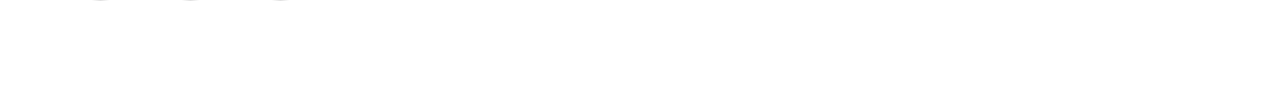
==== commit 44f69b49: "удалила тип textarea в модальном окне" ====
--- a/catalog.html
+++ b/catalog.html
@@ -5,7 +5,7 @@
     <title>Дизайн-студия «Nёrd's»</title>
     <link rel="icon" href="favicon.ico">
     <link rel="stylesheet" href="css/normalize.css">
-    <link rel="stylesheet" href="css/style.css">
+    <link rel="stylesheet" href="css/style.min.css">
   </head>
 
   <body class="page-body inner-page">
@@ -140,7 +140,7 @@
               <a class="button template-button" href="blank.html">9 900 ₽</a>
             </div>
             <div class="template-item-image">
-            <img src="img/catalog/sedona.png" width="358" height="578" alt="Sedona Информационный сайт для туристов">
+            <img src="img/catalog/sedona.png" width="358" height="578" alt="Превью сайта Sedona">
             </div>
           </li>
           <li class="template-item">
@@ -153,7 +153,7 @@
               <a class="button template-button" href="blank.html">9 900 ₽</a>
             </div>
               <p class="template-item-image">
-                <img src="img/catalog/pink.png" width="358" height="578" alt="Pink App Продуктовый лендингприложения для iOS и Android">
+                <img src="img/catalog/pink.png" width="358" height="578" alt="Превью сайта Pink App">
               </p>
           </li>
           <li class="template-item">
@@ -166,7 +166,7 @@
               <a class="button template-button" href="blank.html">9 900 ₽</a>
             </div>
               <p class="template-item-image">
-                <img src="img/catalog/barbershop.png" width="358" height="578" alt="Barbershop Сайт салона красоты. Для мужчин, да.">
+                <img src="img/catalog/barbershop.png" width="358" height="578" alt="Превью сайта Barbershop">
               </p>
           </li>
           <li class="template-item">
@@ -179,7 +179,7 @@
               <a class="button template-button" href="blank.html">9 900 ₽</a>
             </div>
               <p class="template-item-image">
-                <img src="img/catalog/mishka.png" width="358" height="578" alt="MISHKA Интернет-магазин вязаных игрушек">
+                <img src="img/catalog/mishka.png" width="358" height="578" alt="Превью сайта MISHKA">
               </p>
           </li>
           <li class="template-item">
@@ -192,7 +192,7 @@
               <a class="button template-button" href="blank.html">9 900 ₽</a>
             </div>
               <p class="template-item-image">
-                <img src="img/catalog/aplus.png" width="358" height="578" alt="A Plus Лендинг курсов повышения квалификации">
+                <img src="img/catalog/aplus.png" width="358" height="578" alt="Превью сайта A Plus">
               </p>
           </li>
           <li class="template-item">
@@ -205,7 +205,7 @@
               <a class="button template-button" href="blank.html">9 900 ₽</a>
             </div>
               <p class="template-item-image">
-                <img src="img/catalog/kvast.png" width="358" height="578" alt="КВАСТ Промо-сайт производителя крафтового кваса">
+                <img src="img/catalog/kvast.png" width="358" height="578" alt="Превью сайта КВАСТ">
               </p>
           </li>
         </ul>
@@ -266,7 +266,7 @@
               <li class="social-item">
                 <a class="social-button" href="#">
                   <span class="visually-hidden">Вконтакте</span>
-                  <svg width="27" height="15" viewBox="0 0 27 15" fill="none" xmlns="http://www.w3.org/2000/svg">
+                  <svg aria-hidden="true" focusable="false" width="27" height="15" viewBox="0 0 27 15" fill="none" xmlns="http://www.w3.org/2000/svg">
                     <path d="M16.138 11.51C17.094 11.201 18.318 13.55 19.621 14.449C20.599 15.13 21.348 14.983 21.348 14.983L24.821 14.933C24.821 14.933 26.636 14.821 25.778 13.379C25.707 13.259 25.275 12.31 23.193 10.357C21.016 8.31404 21.311 8.64504 23.932 5.11304C25.529 2.96004 26.168 1.64504 25.968 1.08504C25.776 0.546037 24.603 0.686037 24.603 0.686037L20.69 0.713037C20.309 0.714037 19.986 0.832037 19.839 1.22804C19.836 1.23204 19.218 2.89404 18.394 4.30704C16.653 7.29604 15.958 7.45504 15.67 7.26804C15.009 6.83504 15.176 5.53104 15.176 4.60404C15.176 1.70704 15.608 0.499037 14.33 0.187037C13.903 0.0830374 13.591 0.0150374 12.502 0.00503741C11.11 -0.0159626 9.92797 0.00503743 9.25797 0.334037C8.81297 0.557037 8.47197 1.04604 8.67897 1.07404C8.93897 1.10904 9.52197 1.23404 9.83397 1.66004C10.235 2.21204 10.223 3.44904 10.223 3.44904C10.223 3.44904 10.452 6.86004 9.68297 7.28304C9.15497 7.57304 8.43297 6.98104 6.87997 4.26704C6.08697 2.87904 5.48797 1.34504 5.48797 1.34504C5.48797 1.34504 5.37197 1.06004 5.16197 0.904037C4.91197 0.719037 4.56197 0.660037 4.56197 0.660037L0.84797 0.684037C0.84797 0.684037 0.28997 0.700037 0.0849697 0.946037C-0.0970303 1.16404 0.0699697 1.61404 0.0699697 1.61404C0.0699697 1.61404 2.97897 8.49504 6.27297 11.961C9.29297 15.143 12.725 14.932 12.725 14.932H14.28C14.28 14.932 14.749 14.878 14.989 14.62C15.213 14.38 15.203 13.929 15.203 13.929C15.203 13.929 15.172 11.82 16.138 11.51Z" fill="white"/>
                   </svg>
                 </a>
@@ -274,7 +274,7 @@
               <li class="social-item">
                 <a class="social-button" href="#">
                   <span class="visually-hidden">Фейсбук</span>
-                  <svg width="12" height="22" viewBox="0 0 12 22" fill="none" xmlns="http://www.w3.org/2000/svg">
+                  <svg aria-hidden="true" focusable="false" width="12" height="22" viewBox="0 0 12 22" fill="none" xmlns="http://www.w3.org/2000/svg">
                     <path d="M12 4V0H8C5.79086 0 4 1.79086 4 4V8H0V12H4V22H8V12H12V8H8V4H12Z" fill="white"/>
                   </svg>
                 </a>
@@ -282,7 +282,7 @@
               <li class="social-item">
                 <a class="social-button" href="#">
                   <span class="visually-hidden">Инстаграм</span>
-                  <svg width="21" height="21" viewBox="0 0 21 21" fill="none" xmlns="http://www.w3.org/2000/svg">
+                  <svg aria-hidden="true" focusable="false" width="21" height="21" viewBox="0 0 21 21" fill="none" xmlns="http://www.w3.org/2000/svg">
                     <path fill-rule="evenodd" clip-rule="evenodd" d="M3 0H18C19.65 0 21 1.35 21 3V18C21 19.65 19.65 21 18 21H3C1.35 21 0 19.65 0 18V3C0 1.35 1.35 0 3 0ZM14 10.5C14 8.57 12.43 7 10.5 7C8.57 7 7 8.57 7 10.5C7 12.43 8.57 14 10.5 14C12.43 14 14 12.43 14 10.5ZM3 18V9H4.181C4.0626 9.49127 4.00186 9.99467 4 10.5C4 14.0899 6.91015 17 10.5 17C14.0899 17 17 14.0899 17 10.5C16.9986 9.99464 16.9379 9.49118 16.819 9H18V18H3ZM14 7H18V3H14V7Z" fill="white"/>
                   </svg>
                 </a>
@@ -311,11 +311,12 @@
         </p>
         <p class="appointment-item appointment-comment">
           <label for="appointment-comment">Текст письма:</label>
-          <textarea id="appointment-comment" type="textarea" name="comment" rows="4" placeholder="В свободной форме"></textarea>
+          <textarea id="appointment-comment" name="comment" rows="4" placeholder="В свободной форме"></textarea>
         </p>
         <button class="button appointment-button" type="submit">Отправить</button>
         </form>
         <button class="close-button" type="button" aria-label="Закрыть"></button>
       </section>
+      <script src="js/index.min.js"></script>
     </body>
 </html>
--- a/css/style.min.css
+++ b/css/style.min.css
@@ -0,0 +1 @@
+@font-face{font-family:"Roboto";font-weight:400;font-style:normal;font-display:swap;src:url(../fonts/roboto.woff2)format("woff2"),url(../fonts/roboto.woff)format("woff")}@font-face{font-family:"Roboto";font-weight:500;font-style:normal;font-display:swap;src:url(../fonts/robotomedium.woff2)format("woff2"),url(../fonts/robotomedium.woff)format("woff")}@font-face{font-family:"Roboto";font-weight:700;font-style:normal;font-display:swap;src:url(../fonts/robotobold.woff2)format("woff2"),url(../fonts/robotobold.woff)format("woff")}:root{--basic-color:#FFFFFF;--basic-color-active:rgba(255, 255, 255, 0.3);--basic-dark-hover:rgba(68, 68, 68, 0.5);--basic-black:#000000;--basic-dark:#666666;--basic-extra-dark:#283136;--basic-gray-dark:#444444;--basic-black-active:rgba(0, 0, 0, 0.3);--basic-black-sort:rgba(0, 0, 0, 0.6);--black-light:rgba(0, 0, 0, 0.0001);--basic-filter:#4D4D4D;--filter-extra-light:rgba(77, 77, 77, 0.1);--filter-light:rgba(77, 77, 77, 0.4);--basic-filter-disabled:rgba(40, 49, 54, 0.3);--pagination-light:#DBDBDB;--gray-light-150:#ABABAB;--gray-light:#B4B9BB;--gray-light-100:#f1f1f1;--gray-super-light:#C1C1C1;--basic-gray:#EEEEEE;--basic-color-gray:#E1E1E1;--basic-gray-light:#D7DCDE;--gray-hover:#DFDFDF;--gray-activ:#D5D5D5;--basic-red:#FB565A;--button-basic-green:#00CA74;--button-basic-yellow:#EFC849;--red-hover:#E74246;--red-activ:#D7373B;--button-app-hover:#00BC6C;--button-app-activ:#00AA62;--button-presentation-hover:#EAB534;--button-presentation-activ:#E5A722}.page-body,h1{font-weight:500}.page-body{min-width:1240px;margin:0;padding:0;font-family:"Roboto",Arial,sans-serif;font-size:16px;line-height:30px;color:var(--basic-black);text-transform:uppercase;background-color:var(--basic-color);background-position:top center;background-repeat:no-repeat}a{text-decoration:none}img{max-width:100%;height:auto}.visually-hidden{position:absolute;width:1px;height:1px;margin:-1px;border:0;padding:0;white-space:nowrap;clip-path:inset(100%);clip:rect(0 0 0 0);overflow:hidden}.page{height:100%}.page-body{min-height:100%;display:grid;grid-template-rows:min-content 1fr min-content;align-content:start}h1{max-width:1200px;font-size:55px;line-height:55px;padding-top:78px;padding-bottom:85px;margin-top:0}.main-header,.page-header,h1{background-color:var(--basic-gray)}.main-header{text-transform:none;text-align:center;margin-bottom:78px}.page-header{margin:0}.container{width:1160px;margin:0 auto;padding:0}.page-header-bar{background-color:var(--basic-gray)}.page-header-logo{justify-self:left}.page-header-logo:hover{opacity:.7}.page-header-logo:active,.social-button:active svg{opacity:.3}.page-navigation{display:grid}.page-navigation-wrapper{display:grid;grid-template-columns:160px 1fr min-content;width:1160px;margin:0 auto;padding-top:49px;gap:25px;font-size:16px;line-height:30px;color:var(--basic-black);background-color:var(--basic-gray)}.site-navigation{display:flex;justify-content:center;flex-wrap:wrap;list-style:none;margin:0;padding:0;min-height:65px}.site-navigation li:not(:last-child){margin-right:45px}.site-navigation a:hover{color:var(--basic-red)}.site-navigation a:active{color:var(--basic-black-active)}.site-navigation-current{border-bottom:2px solid var(--basic-red)}.user-navigation{max-width:140px}.site-navigation a,.user-navigation a{color:var(--basic-black);display:block;padding-top:28px}.user-navigation a:hover{color:var(--basic-red)}.user-navigation a:active{color:var(--basic-black-active)}.cart-link::before{content:"";position:absolute;top:35px;left:10px;width:15px;height:15px;background-image:url(../img/cart-icon.svg);background-repeat:no-repeat;background-position:0 0}.user-navigation .cart-link{padding-left:50px;position:relative}.button{display:inline-block;padding:16px 54px;font:inherit;font-weight:500;font-size:16px;line-height:18px;text-align:center;color:var(--basic-color);vertical-align:middle;text-transform:uppercase;background-color:var(--basic-red);border:0;border-radius:3px}.button:hover{background-color:var(--red-hover)}.button:active{background-color:var(--red-activ);color:var(--basic-color-active)}.button-green{background-color:var(--button-basic-green)}.button-green:hover{background-color:var(--button-app-hover)}.button-green:active{background-color:var(--button-app-activ);color:var(--basic-color-active)}.button-yellow{background-color:var(--button-basic-yellow)}.button-yellow:hover{background-color:var(--button-presentation-hover)}.button-yellow:active{background-color:var(--button-presentation-activ);color:var(--basic-color-active)}.filter-button{display:block;width:100%;line-height:18px;color:var(--basic-black)}.filter-button:hover{background-color:var(--gray-hover)}.filter-button:active{background-color:var(--gray-activ);color:var(--basic-black-active);box-shadow:inset 0 3px 0 rgba(0,1,1,.1)}.features,.filter-button,.main-features{background-color:var(--basic-gray)}.features{position:relative;margin-bottom:80px}.features-list{margin:0;padding:0;list-style:none}.slide{display:none}.slide-current{display:block}.feature-item{position:relative;text-align:left}.feature-item-1::after,.feature-item-2::after,.feature-item-3::after{content:"";position:absolute;width:760px;height:431px;right:0;bottom:0;background-image:url(../img/slides/three-iPhones.png);background-position:0 0;background-repeat:no-repeat}.feature-item-2::after,.feature-item-3::after{background-image:url(../img/slides/two-MAC-screens.png)}.feature-item-3::after{background-image:url(../img/slides/tablet-and-iPhone.png)}.feature-item h3{text-transform:none;font-size:55px;line-height:55px;font-weight:500;margin:0;padding-top:78px}.feature-item p,.services-item p{text-transform:none;font-size:16px;line-height:24px;font-weight:400}.feature-item p{margin:25px 0 38px}.slide-button{margin-bottom:80px}.slider-controls{position:absolute;bottom:96px;left:536px;z-index:20;display:flex;width:88px;justify-content:space-between}.slider-controls .current::after,.slider-controls button{background-color:var(--basic-color);border-radius:50%;cursor:pointer}.slider-controls button{padding:0;width:18px;height:18px;border:2px solid var(--basic-color);position:relative}.slider-controls .current::after{content:"";position:absolute;width:4px;height:4px;top:3px;left:3px;border:2px solid var(--gray-super-light)}.services{margin-bottom:91px}.services-list,.statistics dl{grid-template-columns:1fr 1fr 1fr}.services-list{display:grid;column-gap:100px;margin:0;padding:0;list-style:none}.services-item{margin-bottom:30px}.services-item h3{font-size:24px;line-height:30px;font-weight:700;margin-top:25px}.services-item p{margin-top:16px;margin-bottom:32px}.index-column{display:grid;grid-template-columns:1fr 1fr 360px;column-gap:100px;padding:39px 0 0;margin:0 0 73px;border-top:2px solid var(--basic-gray)}.company{grid-column-start:1;grid-column-end:3;margin:0;padding:0}.company .company-info{text-transform:none;font-size:45px;line-height:45px;font-weight:500;margin:34px 0 32px}.company .company-text{line-height:24px;margin-bottom:40px}.company h3,.statistics dd,.statistics h3{font-size:16px;line-height:24px;font-weight:700}.company h3,.statistics dd{margin:0}.company .company-text,.company-list,.statistics dt{text-transform:none;font-size:16px;font-weight:400}.company-list{list-style:none;line-height:24px;margin:0;padding:0}.company-item{margin-top:24px}.statistics h3{text-align:center;margin-top:37px;margin-bottom:31px}.statistics dl{column-gap:20px;row-gap:10px}.statistics dd{grid-row:1/2;font-size:45px;line-height:64px}.statistics sup{font-size:26px;line-height:40px;font-weight:700}.statistics dt{line-height:18px}.clients{margin-bottom:80px;padding:40px 0;border-top:2px solid var(--basic-gray);border-bottom:2px solid var(--basic-gray)}.clients-list,.statistics dl{display:grid;margin:0;padding:0}.clients-list{grid-template-columns:repeat(4,1fr);column-gap:40px;row-gap:20px;list-style:none}.clients-item{position:relative;text-align:center;margin:auto}.clients-item:not(:nth-child(4n))::before{position:absolute;content:"";top:5px;right:-50px;width:2px;height:52px;background-image:url(../img/line-vertical.png);background-repeat:no-repeat;background-position:0 0}.clients-item:nth-child(2)::before{top:19px;right:-46px}.clients-item:nth-child(3)::before{top:0;right:-58px}.clients-item img{opacity:.2}.clients-item img:hover{opacity:1}.clients-item img:active{opacity:.1}.contacts-map{position:relative;min-height:416px}.map-iframe,.map-img{position:absolute;height:416px}.map-img{max-width:100%;left:0;right:0;text-align:center;z-index:1}.map-iframe{width:100%;z-index:2}.contact-wrap{min-height:416px;position:absolute;left:0;right:0}.contacts{position:absolute;padding:50px;top:54px;left:0;background-color:var(--basic-color);z-index:2}.marker{position:absolute;top:70px;right:222px;background-position:0 0;background-repeat:no-repeat;z-index:1}.contacts-map h3{font-size:18px;line-height:30px;font-weight:700;padding:0;margin:0 0 23px}.appointment-item input,.contacts p,textarea{font-size:16px;line-height:18px;font-weight:400}.contacts p{text-transform:none}.contacts-address{margin-bottom:18px}.contacts p,.contacts-phone{color:var(--basic-dark)}.contacts-phones{margin-bottom:37px}.footer-columns{display:grid;grid-template-columns:1fr 1fr 1fr;column-gap:40px;margin-top:68px;margin-bottom:76px}.social-list{display:flex;flex-wrap:wrap;justify-content:space-between;width:261px;margin:0;padding:0;list-style:none}.social-button{display:flex;align-items:center;justify-content:center;width:81px;height:81px;background-color:var(--basic-color-gray);border-radius:50%;color:inherit}.social-button:hover{background-color:var(--red-hover)}.social-button:active{background-color:var(--red-activ)}.promo{grid-column-start:2;grid-column-end:-1}.promo-header{font-size:36px;line-height:36px;font-weight:700;text-transform:none;padding:0;margin:0}.appointment h2,.appointment-item label,.promo-text{font-size:16px;line-height:22px;font-weight:400;text-transform:none}.appointment{display:none;position:fixed;top:50px;bottom:auto;right:0;left:0;width:760px;padding:60px 100px;margin:auto;background-color:var(--basic-color);background-position:0 0;background-repeat:repeat;box-shadow:0 20px 40px rgba(0,0,0,.4)}.appointment-form{display:grid;grid-template-columns:360px 360px;column-gap:40px;row-gap:34px}.appointment-email{grid-column:2/3}.appointment-comment{grid-column:1/3}.appointment h2{font-size:45px;line-height:53px;font-weight:700;margin:0 0 37px}.appointment-form p{margin:0}.appointment-item label{line-height:18px;font-weight:700;margin-bottom:9px}.appointment-item input,textarea{display:block;color:var(--basic-dark-hover);padding:16px;background-color:transparent;border:2px solid var(--basic-gray-light)}.appointment-form input{width:328px}.appointment-item textarea{resize:none;width:728px}.appointment-item input:hover,textarea:hover{border:2px solid var(--gray-light)}.appointment-item input:focus,textarea:focus{border:2px solid var(--basic-black);color:var(--basic-gray-dark)}.appointment-item input:disabled,textarea:disabled{border:2px solid var(--red-hover);color:var(--red-hover)}.appointment-button{margin-top:13px;width:259px}.close-button{position:absolute;top:78px;right:90px;height:21px;width:21px;opacity:.3;border:0;background-color:transparent;cursor:pointer;background-image:url(../img/close-cross.svg)}.close-button:hover{opacity:1}.close-button:active{opacity:.1}.page-catalog{display:grid;grid-template-columns:260px 1fr;column-gap:140px;align-content:start}.filters{width:260px;grid-row:1/3;padding:0;margin:0}.filter fieldset{padding:0;margin:0 0 43px;border:0}.filter-group{font-size:18px;line-height:30px;font-weight:700;padding:0;margin:0 0 16px}.filter legend{margin-bottom:13px}.range-filter{width:260px;margin-top:35px}.range-controls{position:relative;height:41px;margin-bottom:15px;padding-top:39px;padding-right:20px;padding-left:20px;background-color:var(--gray-light-100);border-radius:5px}.range-controls .scale{height:2px;background:#d7dcde}.range-controls .bar{width:70%;height:2px;background:var(--button-basic-green)}.range-controls .toggle{position:absolute;top:31px;left:0;width:4px;height:4px;padding:0;border:8px solid var(--basic-color);background-color:var(--gray-light-150);border-radius:50%;box-shadow:0 2px 1px rgba(0,0,0,.15);cursor:pointer}.range-controls .toggle-min{left:18px}.range-controls .toggle-max{left:160px}.price-controls{display:flex;justify-content:space-between}.filter ul,.price-controls label{font-weight:400;font-size:16px}.price-controls input{width:60px;padding:10px;margin-left:10px;text-align:center;color:#283136;border:0;border-radius:5px;background:#f1f1f1;font-family:inherit;font-size:inherit}.filter ul{list-style:none;text-transform:none;line-height:20px;padding:0;margin:0}.filter-option{margin-bottom:20px;padding-left:36px}.filter-option label{position:relative;display:block;cursor:pointer;user-select:none}.filter ul,.filter-input:hover+label{color:var(--basic-extra-dark)}.filter-input:disabled+label{color:var(--basic-filter-disabled)}.filter-input-checkbox:not(:checked)+label::before{content:"";position:absolute;left:-36px;top:-1px;width:23px;height:23px;background-image:url(../img/checkbox-off.svg);background-repeat:no-repeat;background-position:0 0;opacity:.4}.filter-input-checkbox:checked+label::after{content:"";position:absolute;top:-1px;left:-36px;width:25px;height:23px;background-image:url(../img/checkbox-on.svg);background-repeat:no-repeat;background-position:0 0;opacity:.4}.filter-input-radio+label::before{content:"";position:absolute;left:-36px;top:-4px;width:19px;height:19px;border:4px solid var(--basic-filter);border-radius:50%;opacity:.4}.filter-input-radio:checked+label::after{content:"";position:absolute;top:5px;left:-27px;width:9px;height:9px;background-color:var(--basic-filter);border-radius:50%;opacity:.4}.sort{display:flex;flex-basis:760px;align-content:flex-start;justify-content:space-between;grid-column:2/-1;padding:0;margin:0 0 33px}.heart-sort{margin-right:40px}.sort-list{display:flex;align-items:flex-start;justify-content:space-between;flex-wrap:wrap;list-style:none;padding:0;margin:0}.sort-item a{line-height:18px;font-size:14px;font-weight:400;color:var(--basic-black-active)}.sort-list li:not(.arrow){margin-right:25px}.sort-item a:hover{color:var(--basic-black-sort)}.sort-item a:active{color:var(--basic-black)}.sort-list .arrow{margin-left:18px;opacity:.2}.sort-list .arrow-down{margin-left:25px}.sort-list .arrow:hover{opacity:.5}.sort-list .arrow:active,.template-item:hover .template-window{opacity:1}.templates{grid-column:2/3;padding:0;margin:0 0 60px}.template-list{display:grid;grid-template-columns:1fr 1fr;column-gap:40px;row-gap:30px;list-style:none;padding:0;margin:0 0 54px}.template-item{position:relative;width:358px;min-height:578px;margin:0;padding:0}.template-item:hover{filter:drop-shadow(0 6px 15px rgba(0,0,0,.25))}.template-window{position:relative;width:358px;height:40px;border-top-left-radius:3px;border-top-right-radius:3px;background-color:var(--basic-filter);opacity:.12}.template-circle,.template-circle::after,.template-circle::before{content:"";position:absolute;width:14px;height:14px;border-radius:50%;background-color:var(--basic-color)}.template-circle{left:39px;top:13px}.template-circle::before{right:23px}.template-circle::after{left:23px}.template-item-description{display:none;position:absolute;bottom:0;background-color:var(--basic-gray);text-align:center;width:360px;min-height:231px;margin:0;padding:0}.template-item h3{font-size:18px;line-height:30px;font-weight:700;margin:26px 0 12px}.pagination-item a,.template-item-title{color:var(--basic-black)}.template-item-title:hover{color:var(--basic-red)}.template-item-title:active{color:var(--basic-black-active)}.template-item-image{width:358px;height:578px;margin:0;object-fit:contain;background-color:var(--basic-dark)}.info-site{font-size:16px;line-height:18px;font-weight:400;color:var(--basic-dark);text-transform:none;padding:0;margin:0 0 32px}.template-item:hover .template-item-description{display:block}.pagination-list{display:flex;flex-wrap:wrap;padding:0;margin:0;list-style:none}.pagination-item{margin-right:11px;margin-bottom:10px}.pagination-item a{display:block;padding:13px 22px;background-color:var(--basic-gray);border-radius:3px}.pagination-item a:hover{color:var(--basic-black);background-color:var(--gray-hover)}.pagination-item a:active{color:var(--basic-black-active);background-color:var(--gray-activ);box-shadow:inset 0 3px 0 rgba(0,1,1,.1)}.pagination-item-current a,.pagination-item-current a:active,.pagination-item-current a:focus,.pagination-item-current a:hover{background-color:var(--black-light);border:3px solid var(--pagination-light);border-radius:3px;padding:10px 19px}.next a{padding:13px 78px}.pagination-item:last-child{margin-right:0}
